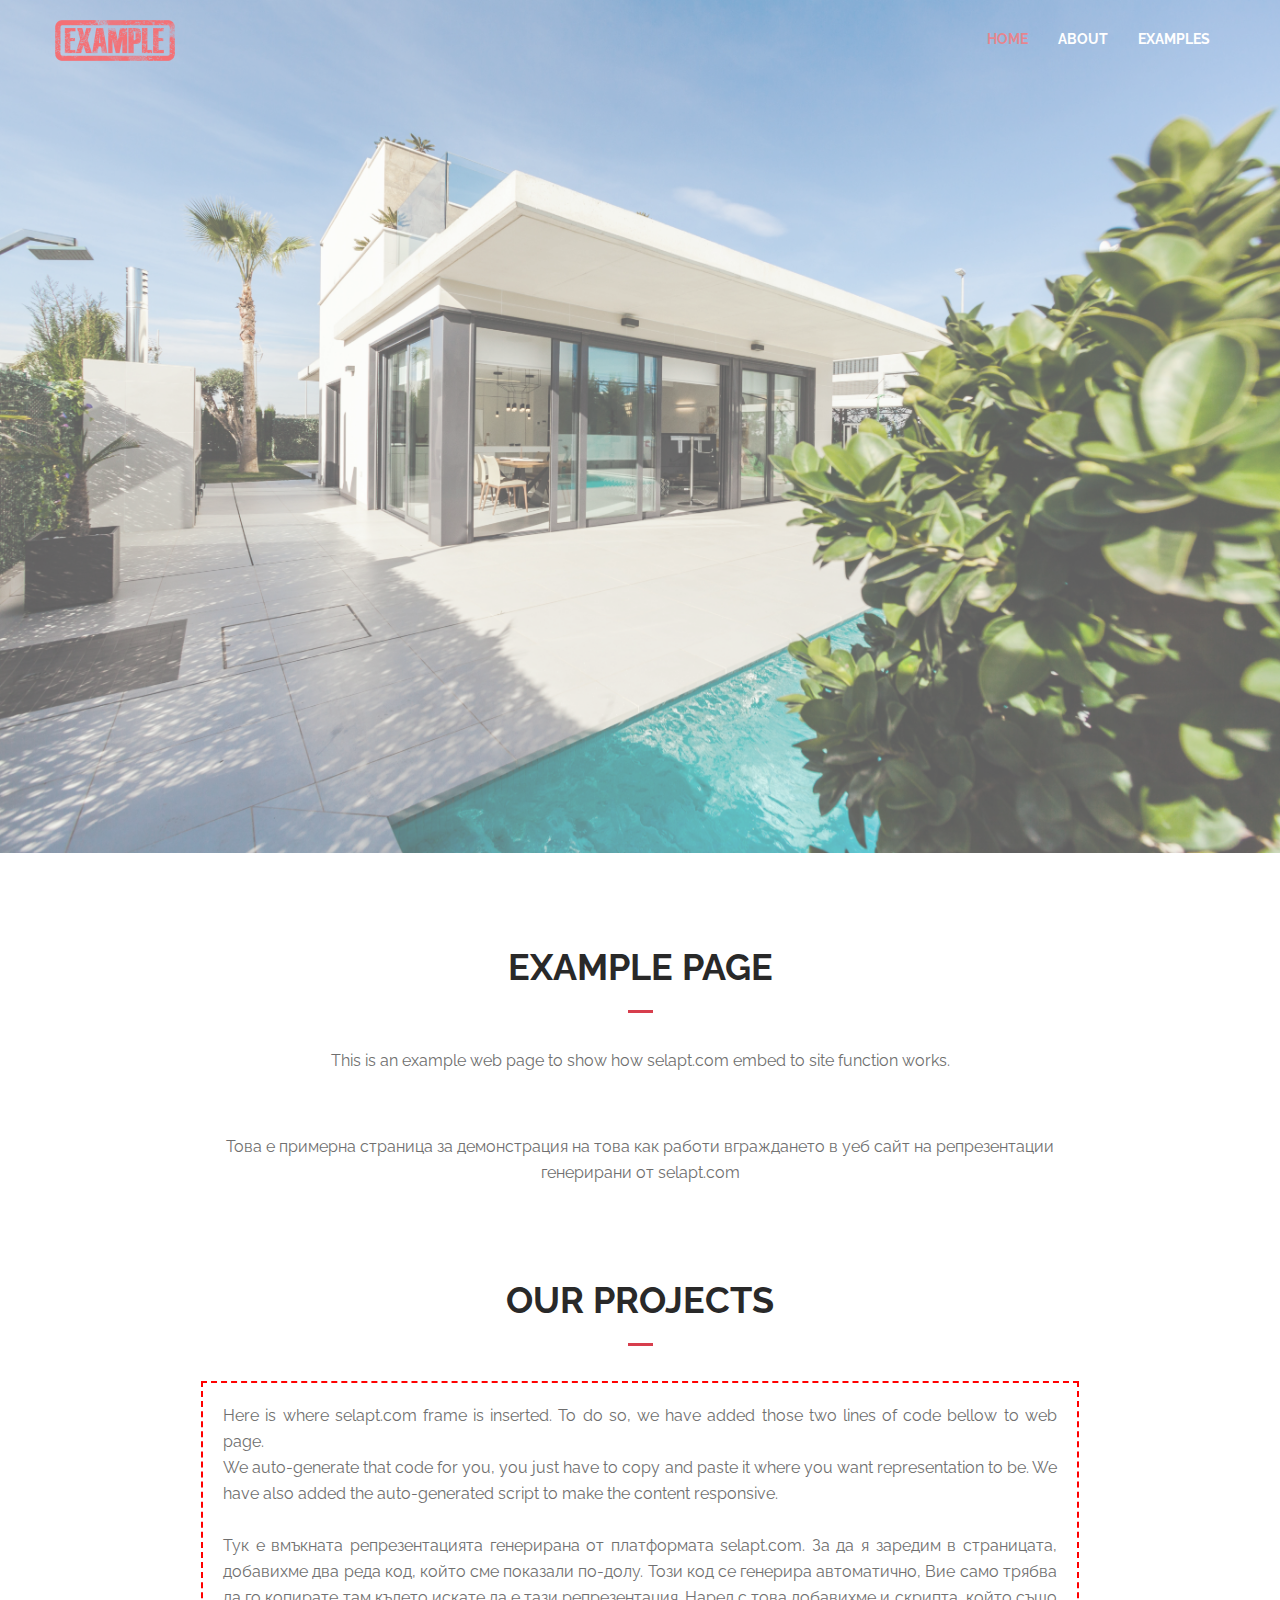
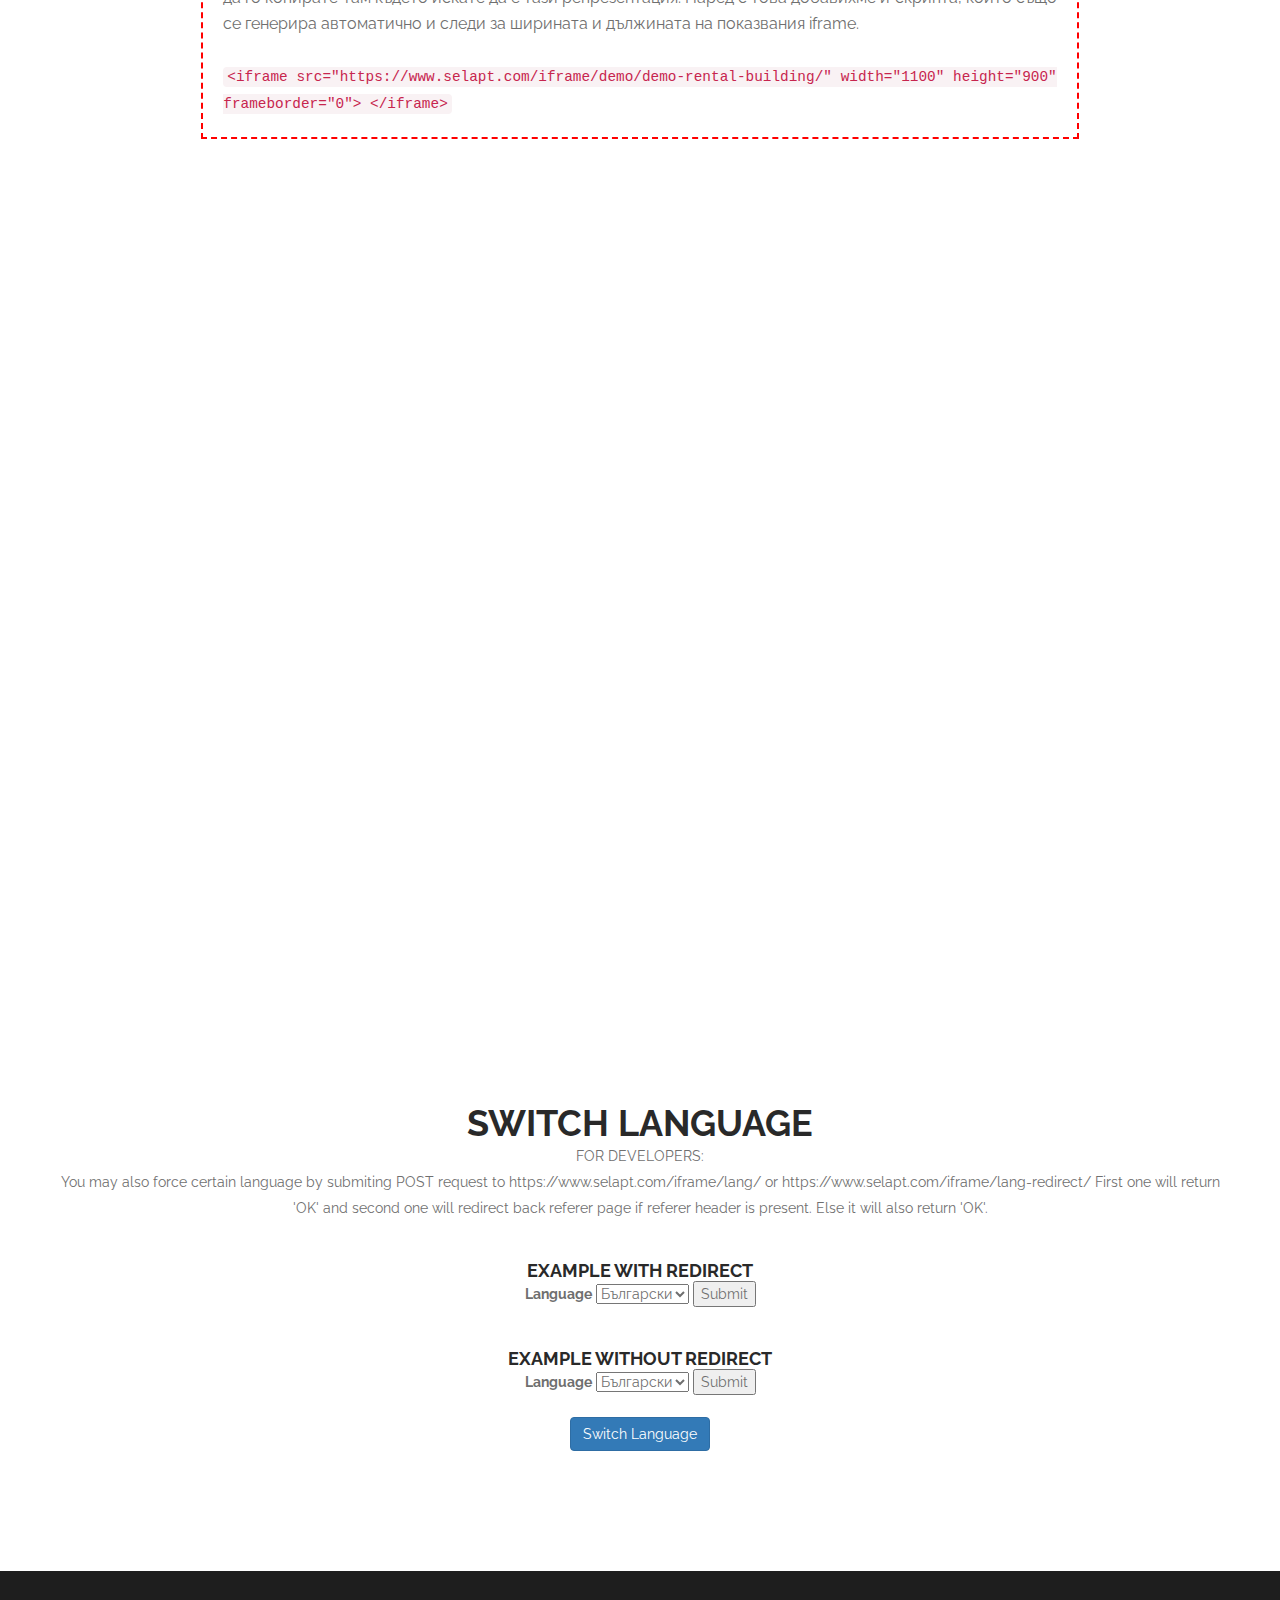
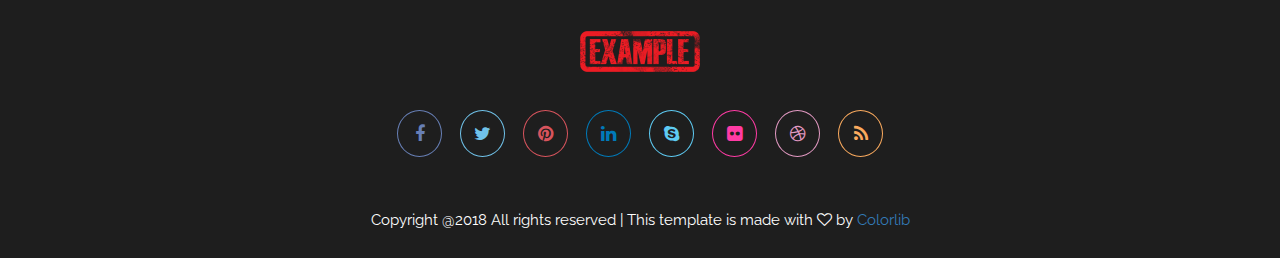
==== index.html @ ff07099f "changed to window width" ====
<!DOCTYPE html>
<html lang="en">

<head>
    <meta charset="UTF-8">
    <!-- For IE -->
    <meta http-equiv="X-UA-Compatible" content="IE=edge">

    <!-- For Resposive Device -->
    <meta name="viewport" content="width=device-width, initial-scale=1.0">
    <title>Web Page Example</title>
    <!-- Favicon -->
    <link rel="icon" type="image/png" sizes="56x56" href="images/fav-icon/icon.png">
    <!-- Main style sheet -->
    <link rel="stylesheet" type="text/css" href="css/style.css">
    <!-- responsive style sheet -->
    <link rel="stylesheet" type="text/css" href="css/responsive.css">
    <script src="https://cdnjs.cloudflare.com/ajax/libs/jquery/3.0.0/jquery.min.js"></script>
    <!-- Fix Internet Explorer ______________________________________-->

    <!--[if lt IE 9]>
    <script src="http://html5shiv.googlecode.com/svn/trunk/html5.js"></script>
    <script src="vendor/html5shiv.js"></script>
    <script src="vendor/respond.js"></script>
    <![endif]-->

</head>

<body>
<div class="main-page-wrapper">


    <!--
        =============================================
            Theme Header
        ==============================================
        -->
    <header class="theme-main-header">
        <div class="container">
            <a href="index.html" class="logo float-left tran4s"><img src="images/logo/logo.png" alt="Logo"></a>

            <!-- ========================= Theme Feature Page Menu ======================= -->
            <nav class="navbar float-right theme-main-menu one-page-menu">
                <!-- Brand and toggle get grouped for better mobile display -->
                <div class="navbar-header">
                    <button type="button" class="navbar-toggle collapsed" data-toggle="collapse"
                            data-target="#navbar-collapse-1" aria-expanded="false">
                        <span class="sr-only">Toggle navigation</span>
                        Menu
                        <i class="fa fa-bars" aria-hidden="true"></i>
                    </button>
                </div>
                <!-- Collect the nav links, forms, and other content for toggling -->
                <div class="collapse navbar-collapse" id="navbar-collapse-1">
                    <ul class="nav navbar-nav">
                        <li class="active"><a href="#home">HOME</a></li>
                        <li><a href="#about-us">ABOUT</a></li>
                        <li><a href="#project-section">EXAMPLES</a></li>
                    </ul>
                </div><!-- /.navbar-collapse -->
            </nav> <!-- /.theme-feature-menu -->
        </div>
    </header> <!-- /.theme-main-header -->


    <!--
        =====================================================
            Theme Main SLider
        =====================================================
        -->
    <div id="home" class="banner">
        <div class="rev_slider_wrapper">
            <!-- START REVOLUTION SLIDER 5.0.7 auto mode -->
            <div>
                <ul>
                    <!-- SLIDE1  -->
                    <li>
                        <!-- MAIN IMAGE -->
                        <img src="images/home/hero_background.jpg">
                        <!-- LAYERS -->
                    </li>
                </ul>
            </div>
        </div><!-- END REVOLUTION SLIDER -->
    </div> <!--  /#banner -->


    <!--
        =====================================================
            About us Section
        =====================================================
        -->
    <section id="about-us">
        <div class="container">
            <div class="theme-title">
                <h2>EXAMPLE PAGE</h2>
                <p>
                    This is an example web page to show how selapt.com embed to site function works.
                </p>
                <p>
                    Това е примерна страница за демонстрация на това как работи вграждането в уеб сайт на
                    репрезентации генерирани от selapt.com
                </p>

            </div> <!-- /.theme-title -->


            <!--
        =====================================================
            Project Section
        =====================================================
        -->
            <div id="project-section">
                <div class="container">
                    <div class="theme-title">
                        <h2>OUR PROJECTS</h2>
                        <p style="text-align: justify; border: 2px dashed red; padding: 20px;">
                            Here is where selapt.com frame is inserted. To do so, we have added those two lines of
                            code
                            bellow to web page.<br>
                            We auto-generate that code for you, you just have to copy and paste it where you want
                            representation to be.
                            We have also added the auto-generated script to make the content responsive.
                            <br>
                            <br>
                            Тук е вмъкната репрезентацията генерирана от платформата selapt.com. За да я заредим в
                            страницата, добавихме два реда код, който сме показали по-долу. Този код се генерира
                            автоматично, Вие само трябва да го копирате там където искате да е тази репрезентация.
                            Наред с това добавихме и скрипта, който също се генерира автоматично и следи за ширината
                            и дължината на показвания iframe.
                            <br>
                            <br>
                            <code>
                                &lt;iframe src="https://www.selapt.com/iframe/demo/demo-rental-building/" width="1100"
                                height="900"
                                frameborder="0"&gt;
                                &lt;/iframe&gt;
                            </code>


                        </p>
                    </div> <!-- /.theme-title -->
                    <br>
                </div>
            </div>

            <div class="text-center">
                <iframe src="https://www.selapt.com/iframe/demo/demo-rental-building/" width="1300" height="900"
                        frameborder="0" id="selapt-iframe-3">
                    <p>Your browser does not support iframes.</p>
                </iframe>
                <script type="text/javascript">
                    let iFrame3 = document.getElementById('selapt-iframe-3');

                    // height control
                    function handleHeight3(event3) {
                        let height3 = parseInt(event3.data);
                        if (isNaN(height3)) {
                            iFrame3.height = 900;
                        } else {
                            iFrame3.height = height3 + 100;
                        }
                    }

                    window.addEventListener('message', handleHeight3, false);
                    // width control
                    let width3 = $(window).width();
                    if (width3 < 1100) {
                        iFrame3.width = width3 - 20;
                    }
                </script>

            </div>


            <div id="project-section">
                <div class="container">
                    <div class="text-center">
                        <br><br>
                        <h2>Switch Language</h2>
                        <p>
                            FOR DEVELOPERS:
                            <br>
                            You may also force certain language by submiting POST request to
                            https://www.selapt.com/iframe/lang/ or https://www.selapt.com/iframe/lang-redirect/
                            First one will return 'OK' and second one will redirect back referer page if referer
                            header is present.
                            Else it will also return 'OK'.

                        </p>
                        <br><br>
                        <h6>Example with redirect</h6>
                        <form action="https://www.selapt.com/iframe/lang-redirect/" method="POST">
                            <label>Language</label>
                            <select name="language">
                                <option value="bg">Български</option>
                                <option value="en">English</option>
                                <option value="de">Deutsch</option>
                            </select>
                            <input type="submit">
                        </form>
                        <br><br>
                        <h6>Example withOUT redirect</h6>
                        <form action="https://www.selapt.com/iframe/lang/" method="POST">
                            <label>Language</label>
                            <select name="language">
                                <option value="bg">Български</option>
                                <option value="en">English</option>
                                <option value="de">Deutsch</option>
                            </select>
                            <input type="submit">
                        </form>
                    </div>
                    <br>
                    <div class="text-center">
                        <a href='./switch_lang.html' class="btn btn-primary text-center" target="_blank">Switch
                            Language</a>
                    </div>

                </div> <!-- /.project-gallery -->
            </div> <!-- /.container -->
        </div> <!-- /#project-section -->
        <br>


        <!--
        =====================================================
            Footer
        =====================================================
        -->
        <footer>
            <div class="container">
                <a href="index.html" class="logo"><img src="images/logo/logo.png" alt="Logo"></a>

                <ul>
                    <li><a href="#" class="tran3s round-border"><i class="fa fa-facebook"
                                                                   aria-hidden="true"></i></a>
                    </li>
                    <li><a href="#" class="tran3s round-border"><i class="fa fa-twitter" aria-hidden="true"></i></a>
                    </li>
                    <li><a href="#" class="tran3s round-border"><i class="fa fa-pinterest"
                                                                   aria-hidden="true"></i></a>
                    </li>
                    <li><a href="#" class="tran3s round-border"><i class="fa fa-linkedin"
                                                                   aria-hidden="true"></i></a>
                    </li>
                    <li><a href="#" class="tran3s round-border"><i class="fa fa-skype" aria-hidden="true"></i></a>
                    </li>
                    <li><a href="#" class="tran3s round-border"><i class="fa fa-flickr" aria-hidden="true"></i></a>
                    </li>
                    <li><a href="#" class="tran3s round-border"><i class="fa fa-dribbble"
                                                                   aria-hidden="true"></i></a>
                    </li>
                    <li><a href="#" class="tran3s round-border"><i class="fa fa-rss" aria-hidden="true"></i></a>
                    </li>
                </ul>
                <p>Copyright @2018 All rights reserved | This template is made with <i class="fa fa-heart-o"
                                                                                       aria-hidden="true"></i> by <a
                        href="https://colorlib.com" target="_blank">Colorlib</a></p>
            </div>
        </footer>


        <!-- =============================================
            Loading Transition
        ============================================== -->
        <div id="loader-wrapper">
            <div id="preloader_1">
                <span></span>
                <span></span>
                <span></span>
                <span></span>
                <span></span>
            </div>
        </div>


        <!-- Scroll Top Button -->
        <button class="scroll-top tran3s p-color-bg">
            <i class="fa fa-long-arrow-up" aria-hidden="true"></i>
        </button>


        <!-- Js File_________________________________ -->


        <!-- Bootstrap JS -->
        <script type="text/javascript" src="vendor/bootstrap/bootstrap.min.js"></script>

        <!-- Vendor js _________ -->

        <!-- revolution -->
        <script src="vendor/revolution/jquery.themepunch.tools.min.js"></script>
        <script src="vendor/revolution/jquery.themepunch.revolution.min.js"></script>
        <script type="text/javascript" src="vendor/revolution/revolution.extension.slideanims.min.js"></script>
        <script type="text/javascript" src="vendor/revolution/revolution.extension.layeranimation.min.js"></script>
        <script type="text/javascript" src="vendor/revolution/revolution.extension.navigation.min.js"></script>
        <script type="text/javascript" src="vendor/revolution/revolution.extension.kenburn.min.js"></script>
        <script type="text/javascript" src="vendor/revolution/revolution.extension.actions.min.js"></script>
        <script type="text/javascript" src="vendor/revolution/revolution.extension.video.min.js"></script>

        <!-- Google map js -->
        <!-- owl.carousel -->
        <script type="text/javascript" src="vendor/owl-carousel/owl.carousel.min.js"></script>
        <!-- mixitUp -->
        <script type="text/javascript" src="vendor/jquery.mixitup.min.js"></script>
        <!-- Progress Bar js -->
        <script type="text/javascript" src="vendor/skills-master/jquery.skills.js"></script>
        <!-- Validation -->
        <script type="text/javascript" src="vendor/contact-form/validate.js"></script>
        <script type="text/javascript" src="vendor/contact-form/jquery.form.js"></script>


        <!-- Theme js -->
        <script type="text/javascript" src="js/theme.js"></script>
        <script type="text/javascript" src="js/map-script.js"></script>

</div> <!-- /.main-page-wrapper -->
</body>

</html>
---- css/style.css ----
/* CSS Document */

/* 
    Created on : 1/15/2017. 
    Theme Name : BizPro.
    Description: BizPro- Responsive html5 template.
    Version    : 1.1.
    Author     : @SRThemes.
   
*/

/* ------------------------------------------ */
/*             TABLE OF CONTENTS
/* ------------------------------------------ */
/*   01 - Loading Transition  */
/*   02 - Click To Top  */
/*   03 - Global Settings */
/*   04 - Theme Header */
/*   05 - Theme Main Banner */
/*   06 - About section */
/*   07 - Service section  */
/*   08 - Project section  */
/*   09 - Page Middle Banner  */
/*   10 - Team Section  */
/*   11 - Skill Section  */
/*   12 - Our Client  */
/*   13 - Pricing Section  */
/*   14 - Blog Section  */
/*   15 - Partner Section  */
/*   16 - Contact Section  */
/*   17 - Footer */
/*   18 - Inner Page Banner  */
/*   19 - Blog Aside bar */
/*   20 - Blog Details Post */



/**
* Importing necessary  Styles.
**/

@import url('https://fonts.googleapis.com/css?family=Raleway:400,500,700');
/*----bootstrap css ----- */
@import url('../vendor/bootstrap/bootstrap.css');
/*----font awesome -------*/
@import url('../fonts/font-awesome/css/font-awesome.min.css');
/*----revolution-slider---*/
@import url('../vendor/revolution/settings.css');
@import url('../vendor/revolution/layers.css');
@import url('../vendor/revolution/navigation.css');
/*----owl-carousel css----*/
@import url('../vendor/owl-carousel/owl.carousel.css');
@import url('../vendor/owl-carousel/owl.theme.css');
/*-------- animated css ------*/
@import url('../vendor/WOW-master/css/libs/animate.css');
/*---- Progress bar css----*/
@import url('../vendor/skills-master/source/habilidades.css');
/*-------- hover css ------*/
@import url('../vendor/hover.css');
/*----calendar css--------*/
@import url('../vendor/monthly-master/css/monthly.css');


/*** 

====================================================================
  Loading Transition
====================================================================

 ***/
#loader-wrapper {
  position: fixed;
  top: 0;
  left: 0;
  width: 100%;
  height: 100%;
  z-index: 99999;
  background: #fff;
  overflow: hidden;
}
#preloader_1{
  position: absolute;
  left: 50%;
  margin-left: -25px;
  top: 50%;
  transform: translateY(-50%);
}
#preloader_1 span{
  display:block;
  bottom:0px;
  width: 6px;
  height: 5px;
  background:#e04f5d; 
  position:absolute;
  animation: preloader_1 1.5s  infinite ease-in-out;
}
 
#preloader_1 span:nth-child(2){
left:11px;
animation-delay: .2s;
 
}
#preloader_1 span:nth-child(3){
left:22px;
animation-delay: .4s;
}
#preloader_1 span:nth-child(4){
left:33px;
animation-delay: .6s;
}
#preloader_1 span:nth-child(5){
left:44px;
animation-delay: .8s;
}
@keyframes preloader_1 {
    0% {height:5px;transform:translateY(0px);background:#e62d3f;}
    25% {height:30px;transform:translateY(15px);background:#e62d3f;}
    50% {height:5px;transform:translateY(0px);background:#ee2438;}
    100% {height:5px;transform:translateY(0px);background:#ee2438;}
}


/*** 

====================================================================
  Click To Top
====================================================================

 ***/
.scroll-top {
  width:45px;
  height:45px;
  position: fixed;
  bottom: 52px;
  right: 80px;
  z-index: 9999;
  text-align: center;
  color:#fff;
  font-size: 20px;
  display: none;
}
.scroll-top:after {
  position: absolute;
  z-index: -1;
  content: '';
  top: 100%;
  left: 5%;
  height: 10px;
  width: 90%;
  opacity: 1;
  background: -webkit-radial-gradient(center, ellipse, rgba(0, 0, 0, 0.25) 0%, rgba(0, 0, 0, 0) 80%);
  background: radial-gradient(ellipse at center, rgba(0, 0, 0, 0.25) 0%, rgba(0, 0, 0, 0) 80%);
}
/*** 

====================================================================
  Global Settings
====================================================================

 ***/

 @font-face {
  font-family: 'font-awesome';
  src: url('../fonts/font-awesome/fonts/fontawesome-webfont.ttf');
  src: url('../fonts/font-awesome/fonts/fontawesome-webfont.eot'), /* IE9 Compat Modes */
       url('../fonts/font-awesome/fonts/fontawesome-webfont.woff2') format('woff2'), /* Super Modern Browsers */
       url('../fonts/font-awesome/fonts/fontawesome-webfont.woff') format('woff'), /* Pretty Modern Browsers */
       url('../fonts/font-awesome/fonts/fontawesome-webfont.svg') format('svg'); /* Legacy iOS */
 }
 body {
  font-family: 'Raleway', sans-serif;
  font-weight: normal;
  color:#6f6f6f;
  font-size: 14px;
  position: relative;
 }
.main-page-wrapper {
  overflow-x:hidden;
}
 h1,h2,h3,h4,h5,h6,p,ul { margin:0;padding: 0;}
 h1,h2,h3,h4,h5,h6 {color:#292929; text-transform: uppercase;font-weight: 700;}
 h1 {font-size: 48px;}
 h2 {font-size: 36px;}
 h3 {font-size: 28px;}
 h4 {font-size: 24px;}
 h5 {font-size: 22px;}
 h6 {font-size: 18px;}
 p {line-height: 26px;}
 ul {list-style-type: none;}
 a {text-decoration: none; display: inline-block;}
 a:hover,a:focus,a:visited {text-decoration: none; outline: none;}
 img {max-width: 100%; display: block;}

 button {border:none;outline: none;box-shadow: none;display: block; padding: 0;}
 input,textarea {outline: none; box-shadow: none;-webkit-transition: all 0.3s ease-in-out;-o-transition: all 0.3s ease-in-out;transition: all 0.3s ease-in-out;}


.clear-fix { clear:both;}
.clear-fix:after {
  display: table;
  content: '';
  clear: both;
 }
.tran3s,.theme-main-menu .navbar-nav>li a,#project-section .project-gallery .single-img .opacity,
#team-section .team-member-wrapper .single-team-member .member-name h6,
#team-section .team-member-wrapper .single-team-member .member-name p,
#team-section .team-member-wrapper .single-team-member .member-name ul,
#our-client .owl-theme .owl-dots .owl-dot span {
  -webkit-transition: all .3s ease-in-out;
     -moz-transition: all .3s ease-in-out;
      -ms-transition: all .3s ease-in-out;
       -o-transition: all .3s ease-in-out;
          transition: all .3s ease-in-out;
 }
.tran4s,#service-section .single-service-content p,#project-section .project-gallery .single-img .opacity ul,
#project-section .project-gallery .single-img .opacity h6 a {
  -webkit-transition: all .4s ease-in-out;
     -moz-transition: all .4s ease-in-out;
      -ms-transition: all .4s ease-in-out;
       -o-transition: all .4s ease-in-out;
          transition: all .4s ease-in-out;
 }
.float-left {float:left;}
.float-right {float:right;}
.round-border {
  border-radius: 50%;
  -moz-border-radius: 50%;
  -webkit-border-radius: 50%;
  -o-border-radius: 50%;
  -ms-border-radius: 50%;
}
.theme-title {
  text-align: center;
  margin: 95px 0 0 0;
}
.theme-title h2 {
  position: relative;
}
.theme-title h2:before {
  content: '';
  width: 25px;
  height: 3px;
  position: absolute;
  bottom: -25px;
  left: 50%;
  margin-left: -12px;
}
.theme-title p {
  font-size: 16px;
  width: 75%;
  margin: 60px auto 0 auto;
}
.p-color,.theme-main-menu .navbar-nav>li.active>a,
.theme-main-menu .navbar-nav>li>a:hover,#about-us .single-about-content:hover h5 a,
#service-section .single-service-content:hover .icon-heading .icon,
#service-section .single-service-content:hover .icon-heading h6 a,
#pricing-section .single-price-table a:hover,#blog-section .single-news-item .img a,
#blog-section .single-news-item:hover .post p a,#blog-section .single-news-item .post h6:hover a,
#contact-section .contact-address-content .left-side ul li:hover .icon,
#contact-section .send-message form button:hover,.inner-page-banner .opacity ul li:last-child,
.blog-details-page aside .sidebar-news-list ul li a i,.monthly-header-title,
.blog-details-page aside .sidebar-news-list ul li a:hover,.blog-details-page aside .sidebar-archives ul li a i,
.blog-details-page aside .sidebar-archives ul li a:hover,.blog-details-page aside .sidebar-archives ul li a.active,
.blog-details-page aside .sidebar-news-list ul li a.active,.recent-single-post .post a:hover,
.sidebar-tags ul li a:hover,.blog-details-post-wrapper .list-img-wrapper ul li a i,
.blog-details-post-wrapper .list-img-wrapper ul li a:hover,.blog-details-post-wrapper .post-comment form button:hover,
.blog-details-post-wrapper .post-share-area .share li a:hover,.theme-main-menu.navbar .nav>li ul li a:hover,
.blog-details-post-wrapper .post-share-area .share li a.active {
  color:#d73e4d;
}
.p-color-bg,.theme-title h2:before,#about-us .single-about-content:hover .icon,
#skill-section .codeconSkillbar .skillBar,#our-client .owl-theme .owl-dots .owl-dot.active span,
#our-client .owl-theme .owl-dots .owl-dot:hover span,
.blog-details-post-wrapper .comment-area .single-comment .comment button:hover {
  background: #d73e4d;
}
.banner .project-button,#about-us .icon,#about-us .single-about-content a.more,
#service-section .single-service-content:hover,#project-section .project-menu ul li.active,
#project-section .project-menu ul li:hover,.page-middle-banner .opacity a,
#team-section .team-member-wrapper .single-team-member .img .opacity h4,#pricing-section .single-price-table a,
#our-client .owl-theme .owl-dots .owl-dot.active span, #our-client .owl-theme .owl-dots .owl-dot:hover span,
#contact-section .contact-address-content .left-side ul li .icon,#contact-section .send-message form button,
.sidebar-tags ul li a:hover,.blog-details-post-wrapper .post-comment form button,
.blog-details-post-wrapper .post-comment textarea:focus,.blog-details-post-wrapper .post-comment input:focus {
  border-color:#d73e4d;
  border-style: solid;
}
/*** 

====================================================================
  Theme Header
====================================================================

 ***/
.theme-main-header {
  position: absolute;
  top:0;
  left:0;
  right: 0;
  z-index: 999;
  padding-top: 20px;
}
.theme-main-menu .navbar-nav>li>a {
  text-transform: uppercase;
  color:#fff;
  font-weight: 700;
  background: transparent;
  padding: 9px 15px;
} 
.theme-main-menu .navbar-nav>li:last-child>a {
  padding-right: 0;
}
.theme-main-menu.navbar {
  border:none;
  margin: 0;
}

.theme-main-menu.navbar .nav>li ul.sub-menu {
  position: absolute;
  background: #1e1e1e;
  width:150px;
  top:120%;
  top:calc(100% + 60px);
  left:0;
  opacity: 0;
  visibility: hidden;
  text-align: left;
  -webkit-transition: all .5s ease-in-out;
     -moz-transition: all .5s ease-in-out;
      -ms-transition: all .5s ease-in-out;
       -o-transition: all .5s ease-in-out;
          transition: all .5s ease-in-out;
  -webkit-box-shadow: 0px 13px 25px -12px rgba(0,0,0,0.15);
  -moz-box-shadow: 0px 13px 25px -12px rgba(0,0,0,0.15);
  box-shadow: 0px 13px 25px -12px rgba(0,0,0,0.15);
}
.theme-main-menu.navbar .nav>li ul li a {
  line-height: 40px;
  color:#fff;
  font-weight: 700;
  padding: 0 0 0 15px;
  display: block;
}
.theme-main-menu.navbar .nav>li ul li:last-child a {
  border:none;
}
.theme-main-menu.navbar .nav>li:hover ul.sub-menu {
  top:100%;
  opacity: 1;
  visibility: visible;
}
.theme-main-menu .navbar-toggle {
  margin: 0;
  border-radius: 0;
  color:#fff;
  padding-right: 15px;
}
.theme-main-menu .navbar-toggle .fa {
  font-size: 18px;
  vertical-align: middle;
  margin-left: 5px;
}
.theme-main-menu .navbar-nav {
  margin: 0;
}
.theme-main-header li.dropdown-holder .fa {
  position: absolute;
  top:0;
  right: 0;
  text-align: center;
  width: 45px;
  color:#fff;
  font-size: 18px;
  display: none;
  cursor: pointer;
  line-height: 44px;
}
/*** 

====================================================================
  Sticky Menu
====================================================================

 ***/
@keyframes menu_sticky {
  0%   {margin-top:-120px;opacity: 0;}
  50%  {margin-top: -64px;opacity: 0;}
  100% {margin-top: 0;opacity: 1;}
}
.theme-main-header.fixed {
  position: fixed;
  width:100%;
  top:0;
  left:0;
  z-index: 9999;
  background: rgba(0,0,0,0.5);
  margin:0;
  animation-name: menu_sticky;
  animation-duration: 0.70s;
  animation-timing-function: ease-in-out;
}
.theme-main-header.fixed .logo {
  margin-top: -8px;
}
/*** 

====================================================================
  Theme Main Banner
====================================================================

 ***/
.rev_slider_wrapper {
  background: #000;
}
.banner h1,.banner h6,.banner .project-button {
  color:#fff;
}
.banner h6 {
  font-weight: 500;
}
.banner .project-button {
  width: 170px;
  line-height: 50px;
  text-align: center;
  border-width: 1px;
  text-transform: uppercase;
}
/*** 

====================================================================
  About section
====================================================================

 ***/
#about-us .single-about-content {
  text-align: center;
  margin-top: 55px;
  margin-bottom: 100px;
}
#about-us .icon {
  width: 130px;
  height: 130px;
  margin: 0 auto;
  line-height: 130px;
  border-width: 2px;
  font-size: 36px;
  color:#292929;
}
#about-us h5 a {
  color:#292929;
  margin: 35px 0 20px 0;
}
#about-us .single-about-content a.more {
  width: 130px;
  line-height: 45px;
  color:#292929;
  border-width: 1px;
  margin-top:22px;
}
#about-us .single-about-content a.more:hover,
#about-us .single-about-content:hover .icon {
  color:#fff;
}
/*** 

====================================================================
  Service section
====================================================================

 ***/
#service-section {
  background: #232a34;
  padding-bottom: 80px;
}
#service-section .theme-title h2,
#service-section .theme-title p {
  color:#fff;
}
#service-section .row {
  margin: 50px 0 0 0;
}
#service-section .row [class*="col-"] {
  padding-top: 25px;
}
#service-section .single-service-content {
  border:1px solid #808489;
  text-align: center;
  margin-bottom: 20px;
  padding: 118px 23px 65px 23px;
  overflow: hidden;
}
#service-section .single-service-content p {
  -webkit-transition-delay: 0.3s; /* Safari */
  transition-delay: 0.3s;
  opacity: 0;
  -webkit-transform: translate3D(0,200px,0);
     -moz-transform: translate3D(0,200px,0);
      -ms-transform: translate3D(0,200px,0);
       -o-transform: translate3D(0,200px,0);
          transform: translate3D(0,200px,0);
}
#service-section .single-service-content .icon-heading {
  position: absolute;
  width: 100%;
  left:0;
  right: 0;
  top:120px;
}
#service-section .single-service-content .icon-heading .icon {
  font-size: 48px;
  color:#808489;
  width: 80px;
  margin: 0 auto;
  background: #232a34;
}
#service-section .single-service-content .icon-heading a {
  color:#808489;
  text-transform: capitalize;
  margin-top: 33px;
}
#service-section .single-service-content:hover .icon-heading {
  top:-10px;
}
#service-section .single-service-content:hover p {
  opacity: 1;
  color: #fff;
  -webkit-transform: translate3D(0,0,0);
     -moz-transform: translate3D(0,0,0);
      -ms-transform: translate3D(0,0,0);
       -o-transform: translate3D(0,0,0);
          transform: translate3D(0,0,0);
}
/*** 

====================================================================
  Project section
====================================================================

 ***/
#project-section .project-menu ul {
  text-align: center;
  margin-top: 34px;
  margin-bottom: 60px;
}
#project-section .project-menu ul li {
  display: inline-block;
  cursor: pointer;
  font-size: 16px;
  font-weight: 700;
  color:#292929;
  padding: 0 8px;
  border-width: 0;
  border-bottom-width:1px;
  border-color: transparent;
  margin: 15px 10px 0 10px;
  padding-bottom: 10px;
} 
#project-section .project-gallery .grid-item {
  width: 33.33333333333%;
  padding: 0 15px;
  margin-bottom: 32px;
  float:left;
  display: none;
}
#project-section .project-gallery .single-img {
  position: relative;
  overflow: hidden;
}
#project-section .project-gallery .single-img .opacity {
  position: absolute;
  top:0;
  left:0;
  right: 0;
  bottom: 0;
  background: rgba(215,67,77,0.9);
  opacity: 0;
  -webkit-transform: scale(0.2);
     -moz-transform: scale(0.2);
      -ms-transform: scale(0.2);
       -o-transform: scale(0.2);
          transform: scale(0.2);
}
#project-section .project-gallery .single-img .opacity .border-shape {
  position: absolute;
  top:20px;
  left:20px;
  right: 20px;
  bottom: 20px;
  border: 1px solid #fff;
  text-align: center;
}
#project-section .project-gallery .single-img .opacity h6 a {
  color:#fff;
}
#project-section .project-gallery .single-img .opacity ul li {
  display: inline-block;
  color: #fff;
  margin-top: 8px;
}
#project-section .project-gallery .single-img .opacity .border-shape>div {
  display: table;
  width: 100%;
  height: 100%;
}
#project-section .project-gallery .single-img .opacity .border-shape>div>div {
  display: table-cell;
  vertical-align: middle;
}
#project-section .project-gallery .single-img .opacity h6 a {
  -webkit-transform: translate3D(0,-100px,0);
     -moz-transform: translate3D(0,-100px,0);
      -ms-transform: translate3D(0,-100px,0);
       -o-transform: translate3D(0,-100px,0);
          transform: translate3D(0,-100px,0);
}
#project-section .project-gallery .single-img .opacity ul {
  -webkit-transform: translate3D(0,100px,0);
     -moz-transform: translate3D(0,100px,0);
      -ms-transform: translate3D(0,100px,0);
       -o-transform: translate3D(0,100px,0);
          transform: translate3D(0,100px,0);
}
#project-section .project-gallery .single-img .opacity ul,
#project-section .project-gallery .single-img .opacity h6 a {
  opacity: 0;
  -webkit-transition-delay: 0.3s; /* Safari */
  transition-delay: 0.3s;
}
#project-section .project-gallery .single-img:hover .opacity {
  opacity: 1;
  -webkit-transform: scale(1);
     -moz-transform: scale(1);
      -ms-transform: scale(1);
       -o-transform: scale(1);
          transform: scale(1);
}
#project-section .project-gallery .single-img img,
#team-section .team-member-wrapper .single-team-member .img img,
#skill-section .img img,#blog-section .single-news-item .img img {
  -webkit-transition: all .6s ease-in-out;
     -moz-transition: all .6s ease-in-out;
      -ms-transition: all .6s ease-in-out;
       -o-transition: all .6s ease-in-out;
          transition: all .6s ease-in-out;
}
#project-section .project-gallery .single-img:hover img,
#team-section .team-member-wrapper .single-team-member:hover .img img,
#skill-section:hover .img img,#blog-section .single-news-item:hover .img img {
  -webkit-transform: scale3d(1.15,1.15,1);
     -moz-transform: scale3d(1.15,1.15,1);
      -ms-transform: scale3d(1.15,1.15,1);
       -o-transform: scale3d(1.15,1.15,1);
          transform: scale3d(1.15,1.15,1);
}
#project-section .project-gallery .single-img:hover .opacity ul,
#project-section .project-gallery .single-img:hover .opacity h6 a {
  opacity: 1;
  -webkit-transform: translate3D(0,0,0);
     -moz-transform: translate3D(0,0,0);
      -ms-transform: translate3D(0,0,0);
       -o-transform: translate3D(0,0,0);
          transform: translate3D(0,0,0);
}

/*** 

====================================================================
  Page Middle Banner
====================================================================

 ***/
.page-middle-banner {
  background: url(../images/home/1.jpg) no-repeat center;
  background-size: cover;
  background-attachment: fixed;
  margin-top: 70px;
}
.page-middle-banner .opacity {
  background: rgba(0,0,0,0.8);
  text-align: center;
  padding: 134px 0 137px 0;
}
.page-middle-banner .opacity h3 {
  color: #fff;
  margin-bottom: 25px;
}
.page-middle-banner .opacity a {
  width: 200px;
  line-height: 45px;
  color:#fff;
  text-transform: uppercase;
  font-weight: 700;
  border-width:1px;
}
/*** 

====================================================================
  Team Section
====================================================================

 ***/
#team-section .team-member-wrapper {
  margin: 60px 0 0 0;
}
#team-section .team-member-wrapper .float-left {
  width: 33.333333333%;
  padding: 0 15px;
  overflow: hidden;
  margin-bottom: 30px;
}
#team-section .team-member-wrapper .single-team-member,
#team-section .team-member-wrapper .single-team-member .img {
  overflow: hidden;
  position: relative;
  text-align: center;
}
#team-section .team-member-wrapper .single-team-member .img .opacity {
  position: absolute;
  top:0;
  left:0;
  right: 0;
  bottom: 0;
  background: rgba(230,230,230,0.9);
  padding: 55px 0 20px 0;
  opacity: 0;
  -webkit-transform: scale(1,0);
     -moz-transform: scale(1,0);
      -ms-transform: scale(1,0);
       -o-transform: scale(1,0);
          transform: scale(1,0);
  -ms-transform-origin: 0% 0%; /* IE 9 */
  -webkit-transform-origin: 0% 0%; /* Chrome, Safari, Opera */
  transform-origin: 0% 0%;
}
#team-section .team-member-wrapper .single-team-member .img .opacity h4,
#team-section .team-member-wrapper .single-team-member .img .opacity span {
  color:#696f78;
  text-transform: capitalize;
}
#team-section .team-member-wrapper .single-team-member .img .opacity h4 {
  line-height: 40px;
  padding: 0 18px;
  border-width: 1px;
  display: inline-block;
}
#team-section .team-member-wrapper .single-team-member .img .opacity span {
  font-weight: 700;
  font-size: 18px;
  display: block;
  margin: 22px 0 15px 0;
}
#team-section .team-member-wrapper .single-team-member .img .opacity p {
  color: #373a3f;
  padding: 0 40px;
}
#team-section .team-member-wrapper .single-team-member .img .opacity h4,
#team-section .team-member-wrapper .single-team-member .img .opacity span,
#team-section .team-member-wrapper .single-team-member .img .opacity p {
  opacity: 0;
  -webkit-transition-delay: 0.2s; /* Safari */
  transition-delay: 0.2s;
}
#team-section .team-member-wrapper .single-team-member:hover .img .opacity {
  opacity: 1;
  -webkit-transform: scale(1);
     -moz-transform: scale(1);
      -ms-transform: scale(1);
       -o-transform: scale(1);
          transform: scale(1);
}
#team-section .team-member-wrapper .single-team-member:hover .img .opacity h4,
#team-section .team-member-wrapper .single-team-member:hover .img .opacity span,
#team-section .team-member-wrapper .single-team-member:hover .img .opacity p {
  opacity: 1;
}
#team-section .team-member-wrapper .single-team-member .member-name {
  background: #e6e6e6;
  overflow: hidden;
  position: relative;
  min-height: 70px;
}
#team-section .team-member-wrapper .single-team-member .member-name h6 {
  text-transform: capitalize;
  color:#696f78;
  margin-top: 12px;
}
#team-section .team-member-wrapper .single-team-member .member-name p {
  color:#373a3f;
  margin: 5px 0 8px 0;
}
#team-section .team-member-wrapper .single-team-member:hover .member-name h6,
#team-section .team-member-wrapper .single-team-member:hover .member-name p {
  visibility: hidden;
  -webkit-transform: translate3D(0,-100px,0);
     -moz-transform: translate3D(0,-100px,0);
      -ms-transform: translate3D(0,-100px,0);
       -o-transform: translate3D(0,-100px,0);
          transform: translate3D(0,-100px,0);
}
#team-section .team-member-wrapper .single-team-member .member-name ul li {
  display: inline-block;
  margin-top: 13px;
}
#team-section .team-member-wrapper .single-team-member .member-name ul li a {
  width: 47px;
  line-height: 45px;
  font-size: 18px;
  margin: 0 7px;
  border:1px solid transparent;
}
#team-section .team-member-wrapper .single-team-member .member-name ul li:nth-child(1) a,
.blog-details-post-wrapper .post-share-area .share-icon li:nth-child(2) a {
  color: #677fb5;
  border-color:#677fb5;
}
#team-section .team-member-wrapper .single-team-member .member-name ul li:nth-child(2) a,
.blog-details-post-wrapper .post-share-area .share-icon li:nth-child(3) a {
  color: #70c2e9;
  border-color:#70c2e9;
}
#team-section .team-member-wrapper .single-team-member .member-name ul li:nth-child(3) a,
.blog-details-post-wrapper .post-share-area .share-icon li:nth-child(4) a {
  color: #d8545d;
  border-color:#d8545d;
}
#team-section .team-member-wrapper .single-team-member .member-name ul li:nth-child(4) a,
.blog-details-post-wrapper .post-share-area .share-icon li:nth-child(5) a {
  color: #007ab9;
  border-color:#007ab9;
}
#team-section .team-member-wrapper .single-team-member .member-name ul li:nth-child(1) a:hover,
.blog-details-post-wrapper .post-share-area .share-icon li:nth-child(2) a:hover {
  background: #677fb5;
}
#team-section .team-member-wrapper .single-team-member .member-name ul li:nth-child(2) a:hover,
.blog-details-post-wrapper .post-share-area .share-icon li:nth-child(3) a:hover {
  background: #70c2e9;
}
#team-section .team-member-wrapper .single-team-member .member-name ul li:nth-child(3) a:hover,
.blog-details-post-wrapper .post-share-area .share-icon li:nth-child(4) a:hover {
  background: #d8545d;
}
#team-section .team-member-wrapper .single-team-member .member-name ul li:nth-child(4) a:hover,
.blog-details-post-wrapper .post-share-area .share-icon li:nth-child(5) a:hover {
  background: #007ab9;
}
#team-section .team-member-wrapper .single-team-member .member-name ul li a:hover {
  color:#fff !important;
}
#team-section .team-member-wrapper .single-team-member .member-name ul {
  position: absolute;
  width: 100%;
  top:0;
  left: 0;
  -webkit-transform: translate3D(0,100px,0);
     -moz-transform: translate3D(0,100px,0);
      -ms-transform: translate3D(0,100px,0);
       -o-transform: translate3D(0,100px,0);
          transform: translate3D(0,100px,0);
}
#team-section .team-member-wrapper .single-team-member:hover .member-name ul {
  -webkit-transform: translate3D(0,0,0);
     -moz-transform: translate3D(0,0,0);
      -ms-transform: translate3D(0,0,0);
       -o-transform: translate3D(0,0,0);
          transform: translate3D(0,0,0);
}

/*** 

====================================================================
  Skill Section
====================================================================

 ***/
#skill-section {
  background: #232a34;
  margin-top: 70px;
}
#skill-section .img {
  overflow: hidden;
}
#skill-section:hover .img img {
  opacity: 0.6;
}
.habilidades_contenedor {
  width:100%;
  margin: 125px 0 0 0;
}
#skill-section .codeconSkillbar .codeconSkillArea {
  font-weight: 700;
  font-size: 15px;
  color:#fff;
  margin-bottom: 15px;
  float: none;
  margin: 0;
}
#skill-section .codeconSkillbar {
  box-shadow: none;
  height:30px;
  width:100%;
  background: #fff;
  border-radius: 0;
  overflow: visible;
  position: relative;
  margin: 0 0 38px 0;
}
#skill-section .codeconSkillbar .skill-text {
  position: absolute;
  top:-29px;
  left:0;
}
#skill-section .codeconSkillbar .skillBar {
  box-shadow: none;
  height: 100%;
}
#skill-section .codeconSkillbar .PercentText {
  font-size: 14px;
  font-weight: 700;
  color: #fff;
  position: absolute;
  top:-39px;
  left:98%;
  padding: 0;
  float:none;
}
/*** 

====================================================================
  Our Client
====================================================================

 ***/
#our-client .client-slider {
  text-align: center;
  margin:58px 0 50px 0;
}
#our-client .client-slider img {
  margin: 0 auto;
}
#our-client .client-slider p {
  font-size: 18px;
  line-height: 28px;
  color:#343434;
  width: 80%;
  margin: 33px auto 24px auto;
}
#our-client .client-slider h6 {
  text-transform: capitalize;
  margin-bottom: 45px;
}
#our-client .owl-theme .owl-dots .owl-dot span {
  width: 13px;
  height: 13px;
  background: #fff;
  border: 1px solid#9d9f9f;
  margin: 0 5px;
}
/*** 

====================================================================
  Pricing Section
====================================================================

 ***/
#pricing-section {
  padding: 100px 0 100px 0;
  background: #f3f3f3;
  margin-top: 45px;
}
#pricing-section .single-price-table {
  display: block;
  background: #fff;
  border:1px solid #dfdfdf;
  text-align: center;
  padding: 28px 0 22px 0;
}
#pricing-section .single-price-table p {
  margin: 4px 0 20px 0;
}
#pricing-section .single-price-table strong {
  font-weight: 700;
  font-size: 24px;
  color:#fff;
  display: block;
  padding: 23px 0;
  margin-bottom: 30px;
}
#pricing-section .single-price-table strong span {
  font-size: 14px;
  vertical-align: middle;
}
#pricing-section .single-price-table strong.color1 {
  background: #d6973d;
}
#pricing-section .single-price-table strong.color2 {
  background: #375099;
}
#pricing-section .single-price-table strong.color3 {
  background: #179680;
}
#pricing-section .single-price-table ul li {
  line-height: 45px;
}
#pricing-section .single-price-table ul li:nth-child(odd) {
  background: #f7f8f4;
}
#pricing-section .single-price-table a {
  width: 150px;
  line-height: 48px;
  color:#fff;
  text-transform: uppercase;
  font-weight: 700;
  border-width: 1px;
  margin-top: 22px;
}
#pricing-section .single-price-table a:hover {
  background: #fff;
}
/*** 

====================================================================
  Blog Section
====================================================================

 ***/
#blog-section .single-news-item .img {
  overflow: hidden;
  position: relative;
}
#blog-section .single-news-item {
  margin-top: 55px;
}
#blog-section .single-news-item .img a {
  position: absolute;
  top:0;
  left:0;
  right: 0;
  bottom: 0;
  background: rgba(0,0,0,0.5);
  text-align: center;
  font-size: 28px;
  opacity: 0;
  visibility: hidden;
  border-radius: 50%;
  -webkit-transform: scale(0.2);
     -moz-transform: scale(0.2);
      -ms-transform: scale(0.2);
       -o-transform: scale(0.2);
          transform: scale(0.2);
}
#blog-section .single-news-item .img a i {
  position: relative;
  top:50%;
  display: block;
  margin-top: -14px;
}
#blog-section .single-news-item:hover .img a {
  opacity: 1;
  visibility: visible;
  border-radius: 0;
  -webkit-transform: scale(1);
     -moz-transform: scale(1);
      -ms-transform: scale(1);
       -o-transform: scale(1);
          transform: scale(1);
}
#blog-section .single-news-item .post h6 a {
  display: block;
  line-height: 26px;
  text-transform: none;
  color:#292929;
  margin: 40px 0 15px 0;
}
#blog-section .single-news-item .post>a {
  color: #292929;
  font-size: 15px;
  margin-bottom: 18px;
}
#blog-section .single-news-item .post p a {
  color: #292929;
}
/*** 

====================================================================
  Partner Section
====================================================================

 ***/
#partner-section {
  margin: 100px 0 0 0;
  background: #f9f9f9;
  padding: 50px 0;
}
#partner-section .item {
  border:1px solid #dfdfdf;
  height: 118px;
  padding-top: 22px;
}
#partner-section .item img {
  margin: 0 auto;
}
/*** 

====================================================================
  Contact Section
====================================================================

 ***/
#contact-section .contact-address-content h2 {
  margin: 95px 0 35px 0;
}
#contact-section .contact-address-content .left-side ul {
  margin-top: 70px;
}
#contact-section .contact-address-content .left-side ul li{
  position: relative;
  padding-left: 85px;
  margin-bottom: 50px;
}
#contact-section .contact-address-content .left-side ul li h6 {
  font-size: 14px;
  margin-bottom: 8px;
}
#contact-section .contact-address-content .left-side ul li .icon {
  width: 60px;
  height: 60px;
  border-width: 1px;
  position: absolute;
  left:0;
  top:-9px;
  text-align: center;
  line-height: 60px;
  color: #fff;
  font-size: 30px;
}
#contact-section .contact-address-content .left-side ul li:hover .icon {
  background: #fff;
}
#contact-section .contact-address-content #map {
  width: 100%;
  height: 500px;
}
#contact-section .send-message {
  padding: 0 15px;
}
#contact-section .send-message h2 {
  margin: 50px 0 40px 0;
}
#contact-section .send-message .single-input {
  margin-bottom: 20px;
  height: 50px;
}
#contact-section .send-message .single-input input,
#contact-section .send-message form textarea {
  width: 100%;
  height: 100%;
  border:1px solid #dfdfdf;
  padding: 0 15px;
}
#contact-section .send-message form textarea {
  height: 260px;
  max-width: 100%;
  max-height: 260px;
  margin-bottom: 25px;
  padding: 20px 15px;
}
#contact-section .send-message .single-input input:focus,
#contact-section .send-message form textarea:focus {
  border-color: #424040;
}
#contact-section .send-message form button {
  width: 140px;
  line-height: 40px;
  text-align: center;
  color:#fff;
  text-transform: uppercase;
  border-width: 1px;
}
#contact-section .send-message form button:hover {
  background: #fff;
}
/*** 

====================================================================
  Conatct Form Activation
====================================================================

 ***/
.alert-wrapper {
  display: none;
  position: fixed;
  width: 100%;
  height:100%;
  background: rgba(0,0,0,0.6);
  top: 0;
  left: 0;
  z-index: 9999999;
}
#success,
#error {
  position: relative;
  width:500px;
  height: 100px;
  top: calc(50% - 50px);
  left:calc(50% - 250px);
  background: rgba(0,0,0,0.8);
  text-align: center;
}
#success .wrapper,
#error .wrapper {
  display: table;
  width:100%;
  height: 100%;
}
#success .wrapper p,
#error .wrapper p{
  display: table-cell;
  vertical-align: middle;
  letter-spacing: 1px;
}
#success {
  color: #57D1C9;
}
#error {
  color: #C9182B;
}
#error button,
#success button {
  color:#fff;
  width:40px;
  height:40px;
  line-height: 20px;
  background: transparent;
  border-radius: 50%;
  position: absolute;
  top: -20px;
  right: -20px;
  font-size: 20px;
}
.form-validation label.error {
  display: none !important;
}
.form-validation input.error,
.form-validation textarea.error {
  border:1px solid #f03838 !important;
}
/*** 

====================================================================
  Footer
====================================================================

 ***/
footer {
  margin: 100px 0 0 0;
  background: #1e1e1e;
  padding: 60px 0 25px 0;
  text-align: center;
}
footer .logo {
  margin-bottom: 20px;
}
footer ul li {
  display: inline-block;
  margin-top: 13px;
}
footer ul li a {
  width: 45px;
  line-height: 45px;
  font-size: 18px;
  margin: 0 7px;
  border:1px solid transparent;
}
footer ul li:nth-child(1) a {
  color: #677fb5;
  border-color:#677fb5;
}
footer ul li:nth-child(2) a {
  color: #70c2e9;
  border-color:#70c2e9;
}
footer ul li:nth-child(3) a {
  color: #d8545d;
  border-color:#d8545d;
}
footer ul li:nth-child(4) a {
  color: #007ab9;
  border-color:#007ab9;
}
footer ul li:nth-child(5) a {
  color: #5ecbf3;
  border-color:#5ecbf3;
}
footer ul li:nth-child(6) a {
  color: #ff3ba4;
  border-color:#ff3ba4;
}
footer ul li:nth-child(7) a {
  color: #e299c2;
  border-color:#e299c2;
}
footer ul li:nth-child(8) a {
  color: #faaa5e;
  border-color:#faaa5e;
}
footer ul li:nth-child(1) a:hover {
  background: #677fb5;
}
footer ul li:nth-child(2) a:hover {
  background: #70c2e9;
}
footer ul li:nth-child(3) a:hover {
  background: #d8545d;
}
footer ul li:nth-child(4) a:hover {
  background: #007ab9;
}
footer ul li:nth-child(5) a:hover {
  background: #5ecbf3;
}
footer ul li:nth-child(6) a:hover {
  background: #ff3ba4;
}
footer ul li:nth-child(7) a:hover {
  background: #e299c2;
}
footer ul li:nth-child(8) a:hover {
  background: #faaa5e;
}
footer ul li a:hover {
  color:#fff !important;
}
footer p {
  color:#fff;
  font-size: 15px;
  margin-top: 50px;
}
/*** 

====================================================================
  Inner Page Banner 
====================================================================

 ***/
.inner-page-banner {
  background: url(../images/inner-page/1.jpg) no-repeat center;
  background-size: cover;
  text-align: center;
  margin-bottom: 100px;
}
.inner-page-banner .opacity {
  height: 100%;
  background:rgba(0,0,0,0.5);
  padding: 146px 0 70px 0;
}
.inner-page-banner .opacity h2 {
  color:#fff;
  margin-bottom: 18px;
}
.inner-page-banner .opacity ul li {
  display: inline-block;
  margin: 0 3px;
  font-size: 18px;
  color: #fff;
}
.inner-page-banner .opacity ul li a {
  color:#fff;
}
/*** 

====================================================================
  Blog Aside bar
====================================================================

 ***/
.blog-details-page aside .sidebar-search-box {
  height: 60px;
  margin-bottom: 55px;
  position: relative;
}
.blog-details-page aside .sidebar-search-box input {
  width: 100%;
  height: 100%;
  border:1px solid #dfdfdf;
  padding: 0 67px 0 20px;
}
.blog-details-page aside .sidebar-search-box button {
  width: 65px;
  height: 100%;
  position: absolute;
  top:0;
  right: 0;
  color:#fff;
  font-size: 18px;
}
.blog-details-page aside .sidebar-news-list ul li a,
.blog-details-page aside .sidebar-archives ul li a {
  color:#6f6f6f;
  margin-bottom: 12px;
}
.blog-details-page aside .sidebar-news-list ul li a i,
.blog-details-page aside .sidebar-archives ul li a i {
  margin-right: 8px;
}
.blog-details-page aside .sidebar-news-list ul,
.blog-details-page aside .sidebar-archives ul {
  margin: 32px 0 40px 0;
}
#blog-calendar {
  margin: 12px 0 60px 0;
}
#blog-calendar .monthly-day, .monthly-day-blank {
  box-shadow: none;
  text-align: center;
}
#blog-calendar .monthly-day-title-wrap {
  padding-bottom: 15px;
}
.monthly-reset {
  display: none;
}
.monthly-header-title {
  font-size: 15px;
  text-transform: capitalize;
}
.monthly-header {
  padding: 20px;
  height: 60px;
}
.monthly-day-pick > .monthly-day-number {
  font-size: 15px;
  font-weight: normal;
}
.recent-single-post .post {
  width: 81%;
  padding-left: 20px;
}
.recent-single-post .post a {
  color: #292929;
  margin-bottom: 4px;
}
.sidebar-recent-post .recent-single-post {
  padding-bottom: 20px;
  margin-bottom: 30px;
  border-bottom:1px solid #dfdfdf;
}
.sidebar-recent-post h6,
.sidebar-tags h6 {
  margin-bottom: 35px;
}
.sidebar-recent-post {
  margin-bottom: 40px;
}
.sidebar-recent-post .recent-single-post:last-child {
  border: none;
}
.sidebar-tags ul li {
  display: inline-block;
  margin: 0 8px 10px 0;
}
.sidebar-tags ul li a {
  color:#6f6f6f;
  line-height: 35px;
  padding: 0 12px;
  border: 1px solid #dfdfdf;
  border-radius: 5px;
}
/*** 

====================================================================
  Blog Details Post
====================================================================

 ***/
.blog-details-post-wrapper .post-heading h4 {
  margin: 53px 0 13px 0;
  text-transform: none;
}
.blog-details-post-wrapper .post-heading {
  padding-bottom: 25px;
  border-bottom: 1px solid #dfdfdf;
  margin-bottom: 25px;
}
.blog-details-post-wrapper>h6 {
  margin: 23px 0 28px 0;
  text-transform: none;
}
.blog-details-post-wrapper>.row {
  margin-top: 35px;
  margin-bottom: 25px;
}
.blog-details-post-wrapper>.row p {
  font-style: italic;
  color:#292929;
  padding-left: 18px;
}
.blog-details-post-wrapper>.row p i {
  color:#9d9f9f;
  margin: 0 4px;
}
.blog-details-post-wrapper>.row p i.fa-quote-left {
  margin-left: -16px;
}
.blog-details-post-wrapper .list-img-wrapper {
  margin: 34px 0 40px 0;
}
.blog-details-post-wrapper .list-img-wrapper img {
  width: 48%;
}
.blog-details-post-wrapper .list-img-wrapper ul {
  padding-left: 30px;
}
.blog-details-post-wrapper .list-img-wrapper ul li a {
  color:#292929;
  margin-bottom: 12px;
}
.blog-details-post-wrapper .list-img-wrapper ul li a i {
  margin-right: 8px;
}
.blog-details-post-wrapper .post-share-area .share li {
  display: inline-block;
  margin-top: 5px;
}
.blog-details-post-wrapper .post-share-area .share li a {
  color:#6f6f6f;
}
.blog-details-post-wrapper .post-share-area {
  padding-bottom: 30px;
  border-bottom: 1px solid #dfdfdf;
}
.blog-details-post-wrapper .post-share-area .share-icon li {
  display: inline-block;
  text-align: center;
}
.blog-details-post-wrapper .post-share-area .share-icon li a {
  width: 32px;
  line-height: 30px;
  margin: 0 5px;
  border:1px solid transparent;
}
.blog-details-post-wrapper .post-share-area .share-icon li:first-child {
  margin-right: 15px;
}
.blog-details-post-wrapper .post-share-area .share-icon li a:hover {
  color:#fff;
}
.blog-details-post-wrapper .comment-area h4 {
  margin: 55px 0 42px 0;
  padding-bottom: 32px;
  border-bottom: 1px solid #dfdfdf;
}
.blog-details-post-wrapper .comment-area .single-comment {
  padding-bottom: 30px;
  border-bottom: 1px solid #dfdfdf;
  margin-bottom: 30px;
}
.blog-details-post-wrapper .comment-area .single-comment.reply-comment {
  margin-left: 100px;
}
.blog-details-post-wrapper .comment-area .single-comment img {
  width: 55px;
  height: 55px;
  border-radius: 50%;
}
.blog-details-post-wrapper .comment-area .single-comment .comment {
  width: 90%;
  width: calc(100% - 60px);
  padding-left: 30px;
}
.blog-details-post-wrapper .comment-area .single-comment .comment h6 {
  font-size: 14px;
  text-transform: none;
  margin-bottom: 5px;
}
.blog-details-post-wrapper .comment-area .single-comment .comment p {
  margin: 17px 0 22px 0;
}
.blog-details-post-wrapper .comment-area .single-comment .comment button {
  width: 70px;
  line-height: 30px;
  color:#292929;
  background:#dfdfdf;
  text-transform: uppercase;
  font-size: 13px;
}
.blog-details-post-wrapper .comment-area .single-comment .comment button:hover {
  color: #fff;
}
.blog-details-post-wrapper .post-comment h4 {
  margin: 70px 0 40px 0;
}
.blog-details-post-wrapper .post-comment span {
  text-transform: uppercase;
  display: block;
}
.blog-details-post-wrapper .post-comment input {
  width: 100%;
  height: 40px;
  border: 1px solid #dfdfdf;
  padding: 0 15px;
}
.blog-details-post-wrapper .post-comment textarea {
  width: 100%;
  max-width: 100%;
  height: 170px;
  border: 1px solid #dfdfdf;
  padding: 20px 15px;
}
.blog-details-post-wrapper .post-comment .single-input {
  margin: 10px 0 25px 0;
}
.blog-details-post-wrapper .post-comment form button {
  width: 150px;
  line-height: 40px;
  text-transform: uppercase;
  color:#fff;
  border-width: 1px;
  border-radius: 15px;
}
.blog-details-post-wrapper .post-comment form button:hover {
  background:#fff;
}
---- css/responsive.css ----
/* Responsive CSS Document */

/* 
    Created on : 1/15/2017. 
    Theme Name : BizPro.
    Description: BizPro- Responsive html5 template.
    Version    : 1.1.
    Author     : @SRThemes.
   
*/



@media (min-width: 992px) {
	.container {
		padding-left: 0 !important;
		padding-right: 0 !important;
	}
}

@media (max-width: 1366px) {
  .scroll-top {bottom: 30px; right:30px;}

}
@media (max-width: 1199px) {
  #team-section .team-member-wrapper .single-team-member .img .opacity p {padding: 0 15px;}
  #team-section .team-member-wrapper .single-team-member .img .opacity {padding-top: 20px;}
  .habilidades_contenedor {margin-top: 100px;}
}
/*(max-width: 1199px)*/

@media (max-width: 991px) {
  .theme-title p,#skill-section .img img {width: 100%;}
  #skill-section {padding-bottom: 30px;}
  .blog-details-page aside {margin-top: 100px;}
  .blog-details-post-wrapper>.row p {margin-bottom: 30px;}
}
/*(max-width: 991px)*/

@media (min-width: 992px) and (max-width: 1199px) {
  .theme-main-header .logo {width: 15%;}
  .theme-main-menu .navbar-nav>li>a {padding: 9px 12px;}
  .theme-title p {width: 95%;}
  #our-client .client-slider p {width: 70%;}
  .recent-single-post .post {width: 75%;}
}
/*(min-width: 992px) and (max-width: 1199px)*/

@media (min-width: 768px) and (max-width: 991px) {
  .theme-main-header .logo {width: 22%; margin: 0 auto;float:none; display: block;}
  .theme-main-menu.navbar {float:none;margin-top: 30px;}
  .theme-main-menu .navbar-nav>li>a {padding: 9px 8px;}
  .theme-main-header.fixed .logo {display: none;}
  .theme-main-header.fixed .theme-main-menu.navbar {margin-top: 0;}
  #project-section .project-gallery .grid-item,
  #team-section .team-member-wrapper .float-left {width: 50%;}
  #our-client .client-slider p {width: 90%;}
  .inner-page-banner .opacity {padding-top: 210px;}
}
/*(min-width: 768px) and (max-width: 991px)*/

@media (max-width: 767px) {
  .scroll-top {bottom: 10px; right:5px;}
  .theme-main-header {padding-top: 15px;}
  .theme-main-header .logo {position: absolute;top:15px;left:15px;z-index: 99;}
  .theme-main-menu.navbar {float:none;width: 100%;}
  .theme-main-header.fixed {background: #1e1e1e;max-height: 100%;overflow-y:auto;}
  .theme-main-menu .navbar-collapse {padding: 0 15px;box-shadow: none;border:none;background: #1e1e1e;margin-top: 15px;}
  .theme-main-header li.dropdown-holder .fa {display: block;}
  .theme-main-menu .navbar-nav>li>a {padding: 0;line-height: 44px;}
  .theme-main-menu.navbar .nav>li ul.sub-menu {
    position: static;
    width: 100%;
    opacity: 1;
    background: #000;
    visibility: visible;
    display: none;
    padding-left: 25px;
    -webkit-transition: none;
       -moz-transition: none;
        -ms-transition: none;
         -o-transition: none;
            transition: none;
  }
  #pricing-section .single-price-table {margin-bottom: 50px;}
  #project-section .project-gallery .grid-item {width: 50%;}
  #team-section .team-member-wrapper .float-left,
  #team-section .team-member-wrapper .float-left img,
  #our-client .client-slider p {width: 100%;}
  #team-section .team-member-wrapper .float-left,
  #project-section .project-gallery .grid-item,
  #service-section .row [class*="col-"],#skill-section [class*="col-"],
  #pricing-section [class*="col-"],#contact-section .send-message,
  #contact-section .contact-address-content [class*="col-"],
  #blog-section [class*="col-"],.theme-main-header .container,
  .blog-details-page .p-fix {padding-left: 0;padding-right: 0;}
  
}
/*(max-width: 767px)*/

@media (max-width: 650px) {
  #success, #error {
    width: 84%;
    height: auto;
    top: calc(50% - 50px);
    left: 8%;
    padding: 30px 10px;
    margin:0;
  }
  .blog-details-post-wrapper .list-img-wrapper img,
  .blog-details-post-wrapper .post-share-area ul {float:none; width: 100%;}
  .blog-details-post-wrapper .list-img-wrapper ul {float:none;padding: 30px 0 0 0;}
  .blog-details-post-wrapper .post-share-area .share-icon li:first-child {margin-top: 30px;}
}

@media (max-width: 550px) {
  #project-section .project-gallery .grid-item,
  #project-section .project-gallery .grid-item img {width: 100%;}
  #project-section .project-menu ul li {font-size: 14px;margin: 15px 2px 0;border-bottom: 1px solid #fff;}
  #team-section .team-member-wrapper .single-team-member .img .opacity span {margin: 5px 0;}
  #team-section .team-member-wrapper .single-team-member .member-name ul li a {width: 40px;line-height: 38px;}
  .banner h1 {font-size: 35px;}
  .blog-details-post-wrapper .comment-area .single-comment.reply-comment {margin-left: 60px;}
}

@media (max-width: 430px) {
  .banner h1 {font-size: 27px;}
  .banner h6 {font-size: 14px;}
  .hermes.tparrows {display: none;}
  .recent-single-post .post {width: 100%;padding: 12px 0 0 0;}
}
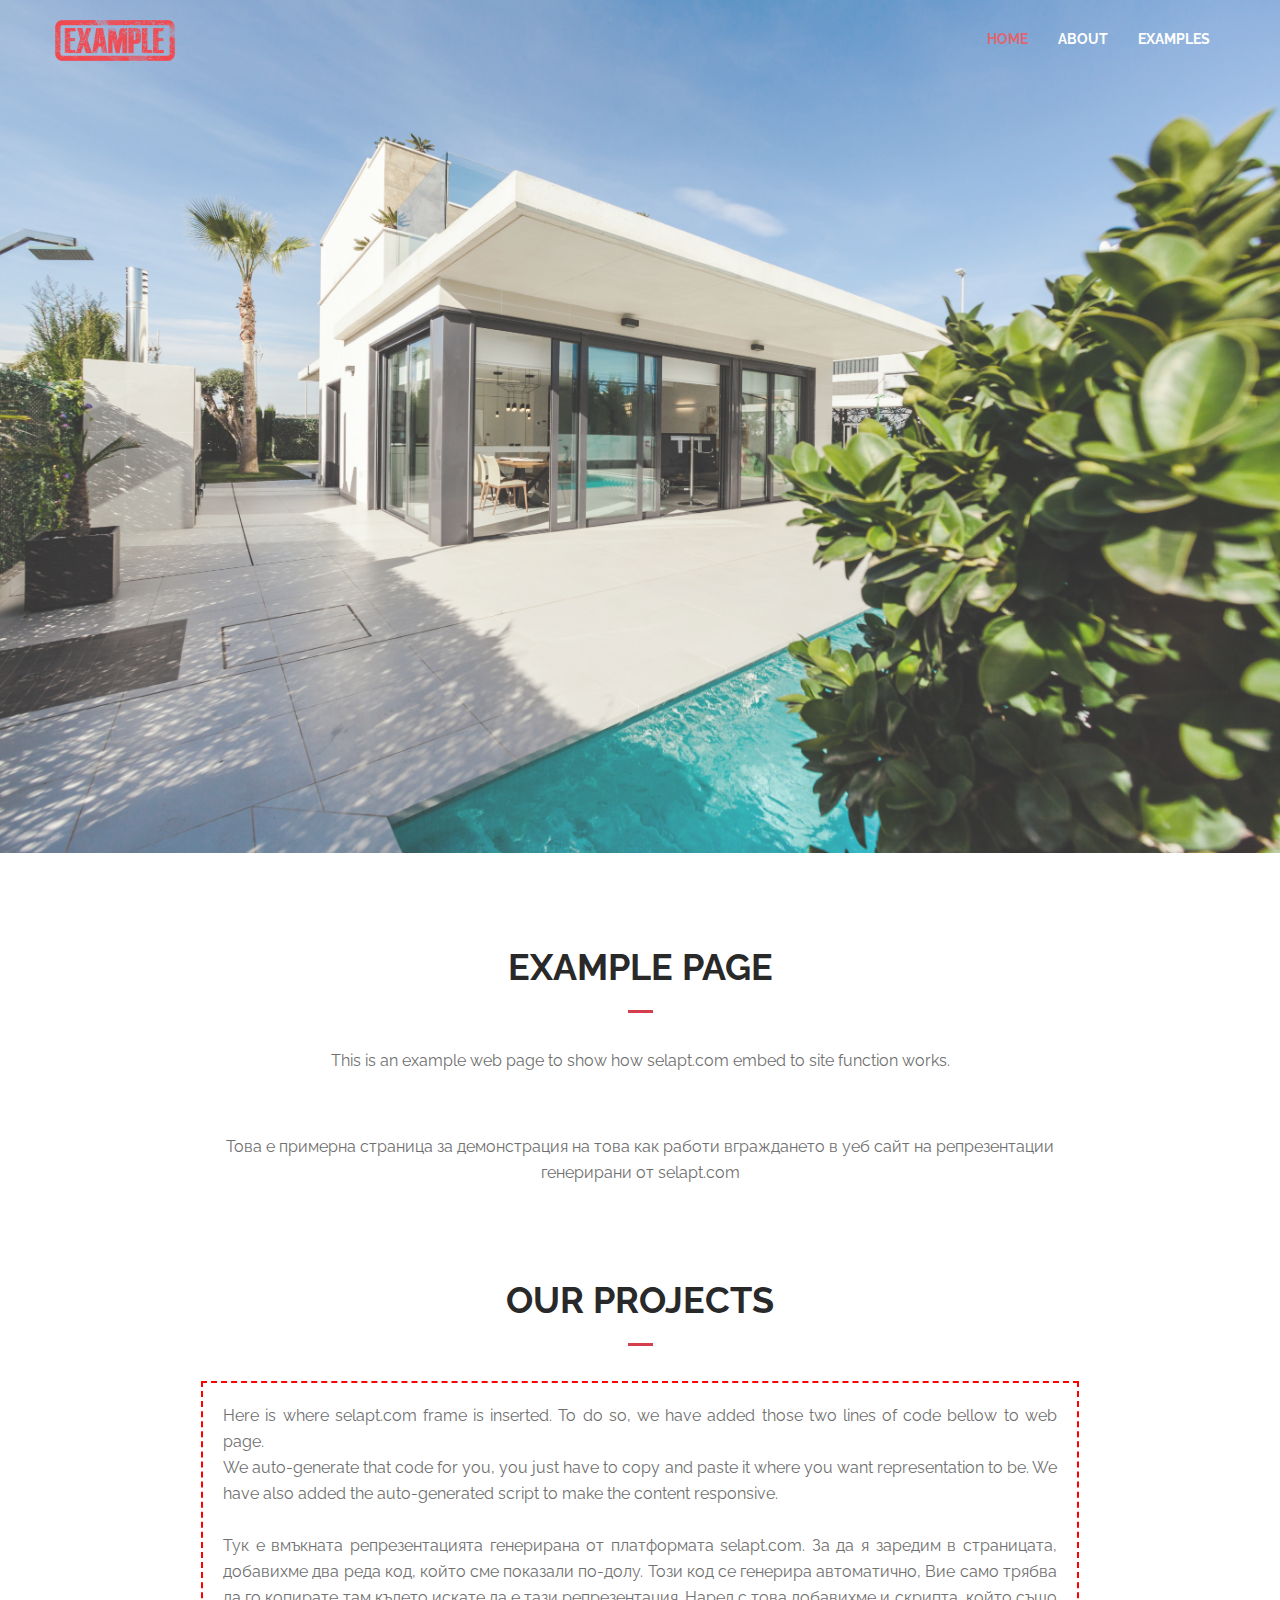
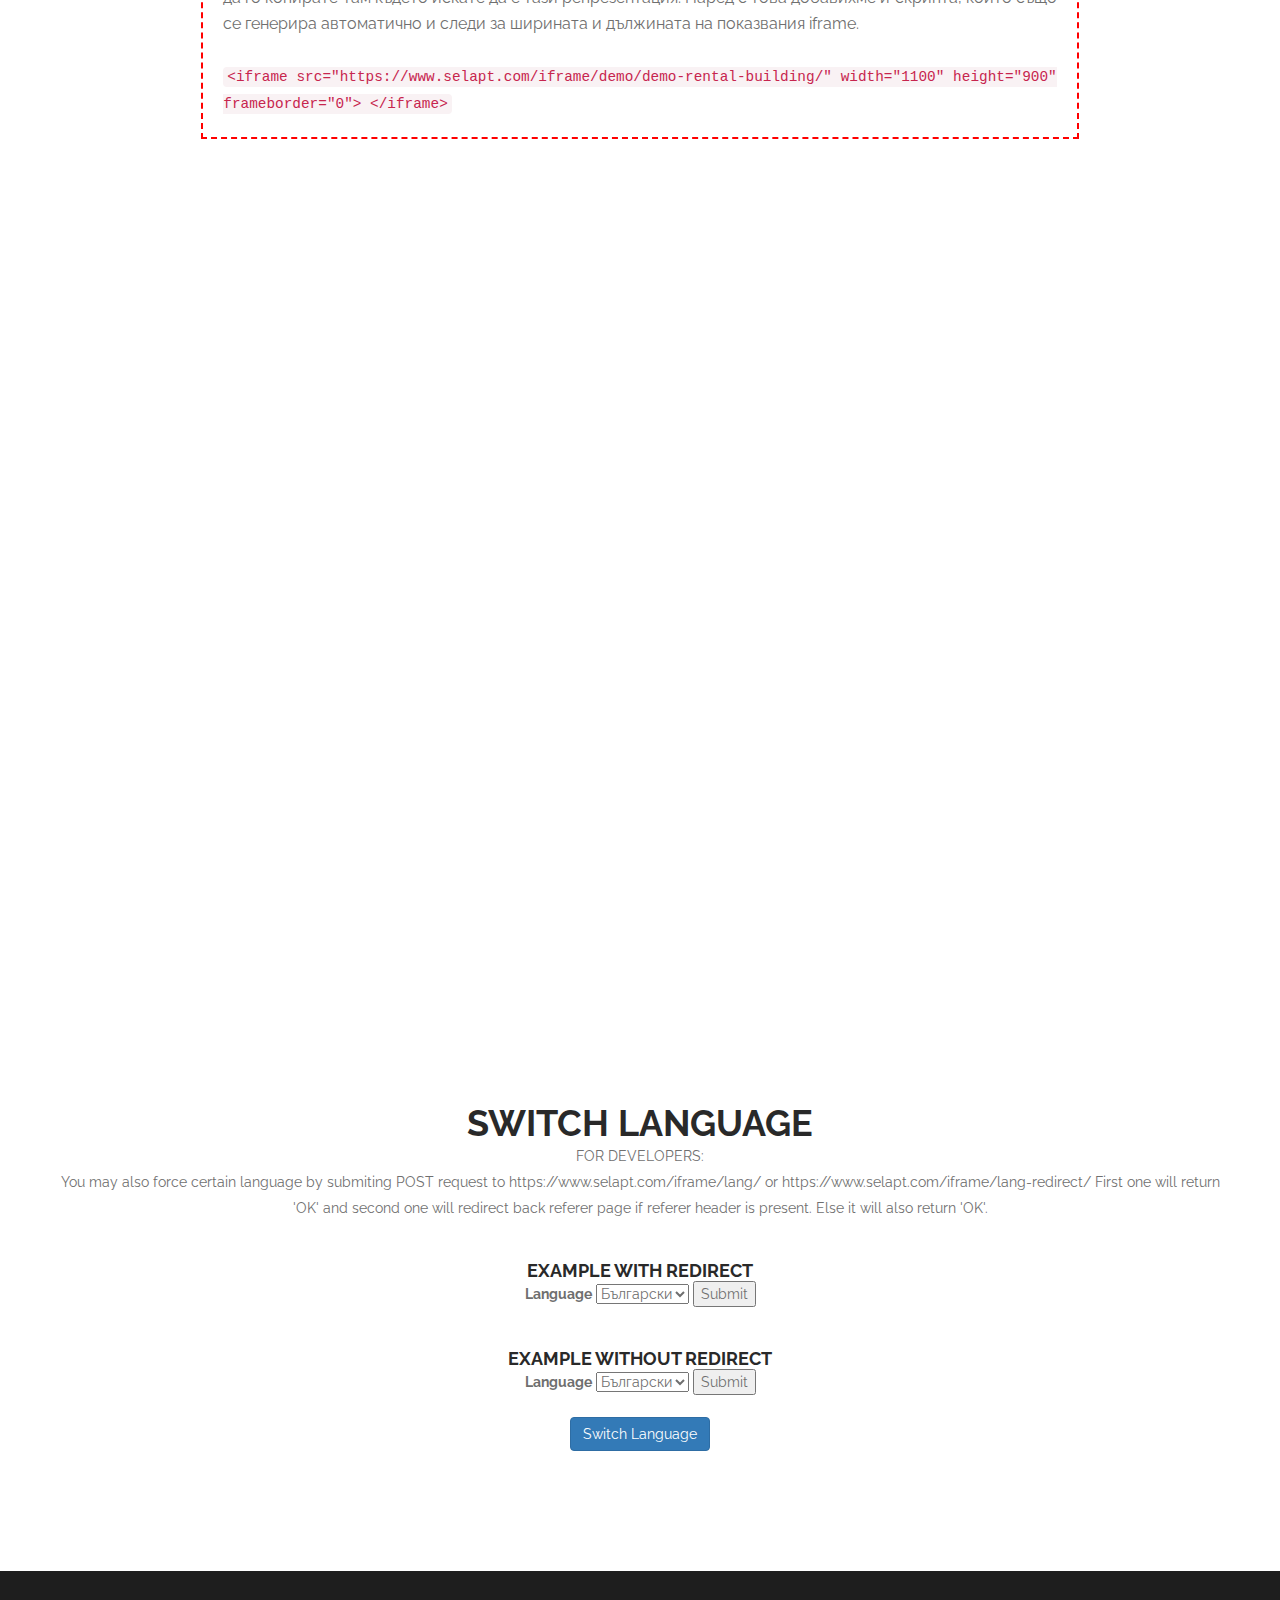
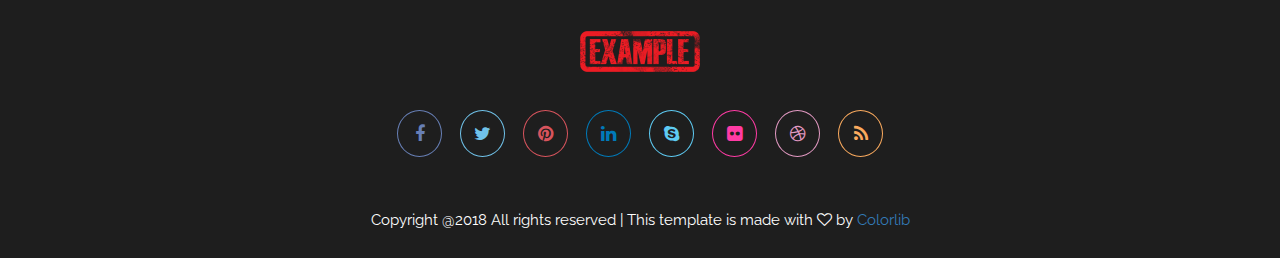
==== commit 76b10951: "changed to window width -2" ====
--- a/index.html
+++ b/index.html
@@ -164,9 +164,9 @@
 
                     window.addEventListener('message', handleHeight3, false);
                     // width control
-                    let width3 = $(window).width();
+                    let width3 = window.innerWidth;
                     if (width3 < 1100) {
-                        iFrame3.width = width3 - 20;
+                        iFrame3.width = width3 - 50;
                     }
                 </script>
 
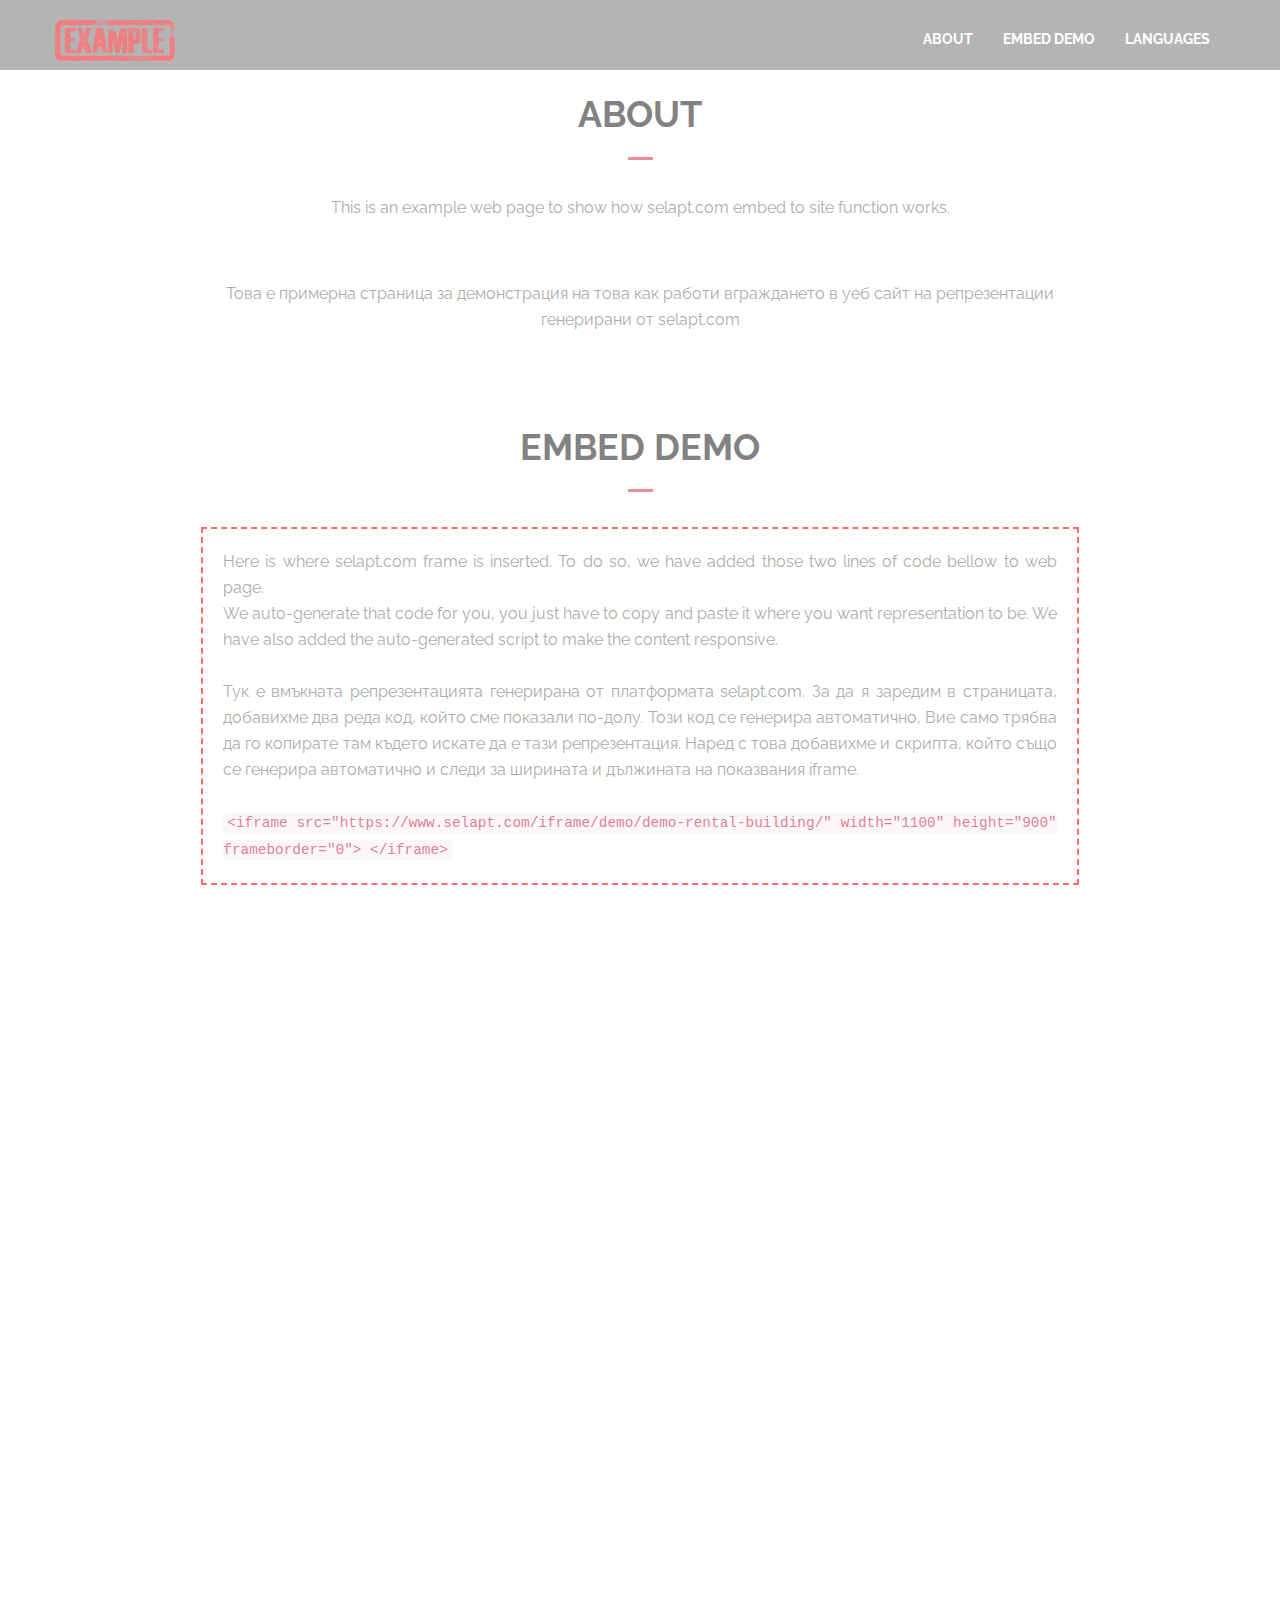
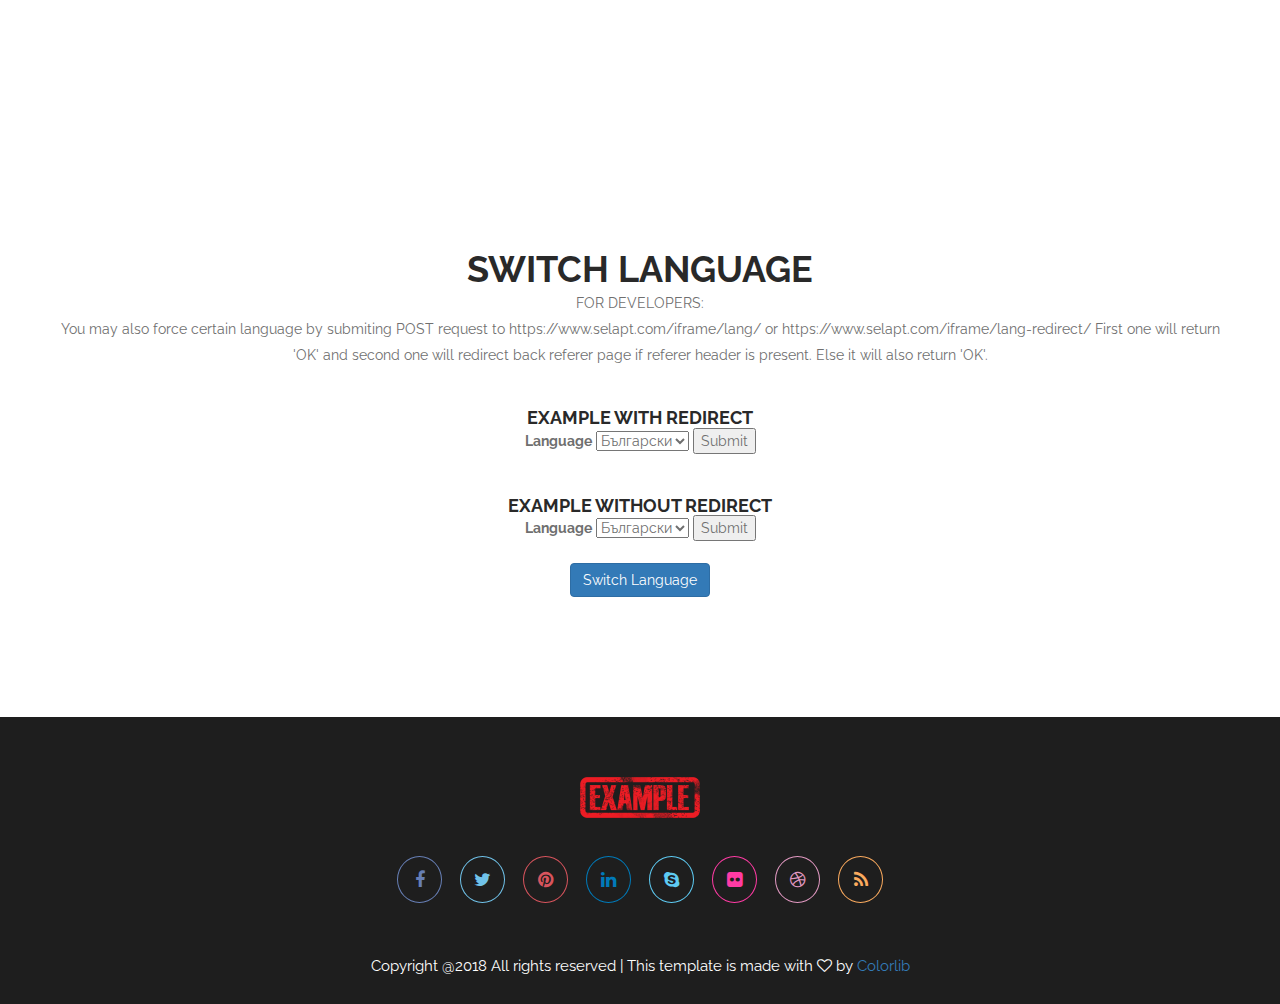
==== commit 217e1b8a: "visual updates removed hero background" ====
--- a/index.html
+++ b/index.html
@@ -29,12 +29,6 @@
 <body>
 <div class="main-page-wrapper">
 
-
-    <!--
-        =============================================
-            Theme Header
-        ==============================================
-        -->
     <header class="theme-main-header">
         <div class="container">
             <a href="index.html" class="logo float-left tran4s"><img src="images/logo/logo.png" alt="Logo"></a>
@@ -53,47 +47,20 @@
                 <!-- Collect the nav links, forms, and other content for toggling -->
                 <div class="collapse navbar-collapse" id="navbar-collapse-1">
                     <ul class="nav navbar-nav">
-                        <li class="active"><a href="#home">HOME</a></li>
                         <li><a href="#about-us">ABOUT</a></li>
-                        <li><a href="#project-section">EXAMPLES</a></li>
+                        <li><a href="#iframe-demo">EMBED DEMO</a></li>
+                        <li><a href="#project-section">LANGUAGES</a></li>
                     </ul>
                 </div><!-- /.navbar-collapse -->
             </nav> <!-- /.theme-feature-menu -->
         </div>
-    </header> <!-- /.theme-main-header -->
-
-
-    <!--
-        =====================================================
-            Theme Main SLider
-        =====================================================
-        -->
-    <div id="home" class="banner">
-        <div class="rev_slider_wrapper">
-            <!-- START REVOLUTION SLIDER 5.0.7 auto mode -->
-            <div>
-                <ul>
-                    <!-- SLIDE1  -->
-                    <li>
-                        <!-- MAIN IMAGE -->
-                        <img src="images/home/hero_background.jpg">
-                        <!-- LAYERS -->
-                    </li>
-                </ul>
-            </div>
-        </div><!-- END REVOLUTION SLIDER -->
-    </div> <!--  /#banner -->
-
-
-    <!--
-        =====================================================
-            About us Section
-        =====================================================
-        -->
+    </header>
+
+
     <section id="about-us">
         <div class="container">
             <div class="theme-title">
-                <h2>EXAMPLE PAGE</h2>
+                <h2>ABOUT</h2>
                 <p>
                     This is an example web page to show how selapt.com embed to site function works.
                 </p>
@@ -101,219 +68,206 @@
                     Това е примерна страница за демонстрация на това как работи вграждането в уеб сайт на
                     репрезентации генерирани от selapt.com
                 </p>
-
+            </div>
+        </div>
+    </section>
+    <section id="iframe-demo">
+        <div class="container">
+            <div class="theme-title">
+                <h2>EMBED DEMO</h2>
+                <p style="text-align: justify; border: 2px dashed red; padding: 20px;">
+                    Here is where selapt.com frame is inserted. To do so, we have added those two lines of
+                    code
+                    bellow to web page.<br>
+                    We auto-generate that code for you, you just have to copy and paste it where you want
+                    representation to be.
+                    We have also added the auto-generated script to make the content responsive.
+                    <br>
+                    <br>
+                    Тук е вмъкната репрезентацията генерирана от платформата selapt.com. За да я заредим в
+                    страницата, добавихме два реда код, който сме показали по-долу. Този код се генерира
+                    автоматично, Вие само трябва да го копирате там където искате да е тази репрезентация.
+                    Наред с това добавихме и скрипта, който също се генерира автоматично и следи за ширината
+                    и дължината на показвания iframe.
+                    <br>
+                    <br>
+                    <code>
+                        &lt;iframe src="https://www.selapt.com/iframe/demo/demo-rental-building/" width="1100"
+                        height="900"
+                        frameborder="0"&gt;
+                        &lt;/iframe&gt;
+                    </code>
+
+
+                </p>
             </div> <!-- /.theme-title -->
-
-
-            <!--
-        =====================================================
-            Project Section
-        =====================================================
-        -->
-            <div id="project-section">
-                <div class="container">
-                    <div class="theme-title">
-                        <h2>OUR PROJECTS</h2>
-                        <p style="text-align: justify; border: 2px dashed red; padding: 20px;">
-                            Here is where selapt.com frame is inserted. To do so, we have added those two lines of
-                            code
-                            bellow to web page.<br>
-                            We auto-generate that code for you, you just have to copy and paste it where you want
-                            representation to be.
-                            We have also added the auto-generated script to make the content responsive.
-                            <br>
-                            <br>
-                            Тук е вмъкната репрезентацията генерирана от платформата selapt.com. За да я заредим в
-                            страницата, добавихме два реда код, който сме показали по-долу. Този код се генерира
-                            автоматично, Вие само трябва да го копирате там където искате да е тази репрезентация.
-                            Наред с това добавихме и скрипта, който също се генерира автоматично и следи за ширината
-                            и дължината на показвания iframe.
-                            <br>
-                            <br>
-                            <code>
-                                &lt;iframe src="https://www.selapt.com/iframe/demo/demo-rental-building/" width="1100"
-                                height="900"
-                                frameborder="0"&gt;
-                                &lt;/iframe&gt;
-                            </code>
-
-
-                        </p>
-                    </div> <!-- /.theme-title -->
-                    <br>
-                </div>
+            <br>
+        </div>
+
+
+        <div class="text-center">
+            <iframe src="https://www.selapt.com/iframe/demo/demo-rental-building/" width="1300" height="900"
+                    frameborder="0" id="selapt-iframe-3">
+                <p>Your browser does not support iframes.</p>
+            </iframe>
+            <script type="text/javascript">
+                let iFrame3 = document.getElementById('selapt-iframe-3');
+
+                // height control
+                function handleHeight3(event3) {
+                    let height3 = parseInt(event3.data);
+                    if (isNaN(height3)) {
+                        iFrame3.height = 900;
+                    } else {
+                        iFrame3.height = height3 + 100;
+                    }
+                }
+
+                window.addEventListener('message', handleHeight3, false);
+                // width control
+                let width3 = window.innerWidth;
+                if (width3 < 1100) {
+                    iFrame3.width = width3 - 50;
+                }
+            </script>
+
+        </div>
+
+
+    </section>
+    <section id="project-section">
+        <div class="container">
+            <div class="text-center">
+                <br><br>
+                <h2>Switch Language</h2>
+                <p>
+                    FOR DEVELOPERS:
+                    <br>
+                    You may also force certain language by submiting POST request to
+                    https://www.selapt.com/iframe/lang/ or https://www.selapt.com/iframe/lang-redirect/
+                    First one will return 'OK' and second one will redirect back referer page if referer
+                    header is present.
+                    Else it will also return 'OK'.
+
+                </p>
+                <br><br>
+                <h6>Example with redirect</h6>
+                <form action="https://www.selapt.com/iframe/lang-redirect/" method="POST">
+                    <label>Language</label>
+                    <select name="language">
+                        <option value="bg">Български</option>
+                        <option value="en">English</option>
+                        <option value="de">Deutsch</option>
+                    </select>
+                    <input type="submit">
+                </form>
+                <br><br>
+                <h6>Example withOUT redirect</h6>
+                <form action="https://www.selapt.com/iframe/lang/" method="POST">
+                    <label>Language</label>
+                    <select name="language">
+                        <option value="bg">Български</option>
+                        <option value="en">English</option>
+                        <option value="de">Deutsch</option>
+                    </select>
+                    <input type="submit">
+                </form>
             </div>
-
+            <br>
             <div class="text-center">
-                <iframe src="https://www.selapt.com/iframe/demo/demo-rental-building/" width="1300" height="900"
-                        frameborder="0" id="selapt-iframe-3">
-                    <p>Your browser does not support iframes.</p>
-                </iframe>
-                <script type="text/javascript">
-                    let iFrame3 = document.getElementById('selapt-iframe-3');
-
-                    // height control
-                    function handleHeight3(event3) {
-                        let height3 = parseInt(event3.data);
-                        if (isNaN(height3)) {
-                            iFrame3.height = 900;
-                        } else {
-                            iFrame3.height = height3 + 100;
-                        }
-                    }
-
-                    window.addEventListener('message', handleHeight3, false);
-                    // width control
-                    let width3 = window.innerWidth;
-                    if (width3 < 1100) {
-                        iFrame3.width = width3 - 50;
-                    }
-                </script>
-
+                <a href='./switch_lang.html' class="btn btn-primary text-center" target="_blank">Switch
+                    Language</a>
             </div>
 
-
-            <div id="project-section">
-                <div class="container">
-                    <div class="text-center">
-                        <br><br>
-                        <h2>Switch Language</h2>
-                        <p>
-                            FOR DEVELOPERS:
-                            <br>
-                            You may also force certain language by submiting POST request to
-                            https://www.selapt.com/iframe/lang/ or https://www.selapt.com/iframe/lang-redirect/
-                            First one will return 'OK' and second one will redirect back referer page if referer
-                            header is present.
-                            Else it will also return 'OK'.
-
-                        </p>
-                        <br><br>
-                        <h6>Example with redirect</h6>
-                        <form action="https://www.selapt.com/iframe/lang-redirect/" method="POST">
-                            <label>Language</label>
-                            <select name="language">
-                                <option value="bg">Български</option>
-                                <option value="en">English</option>
-                                <option value="de">Deutsch</option>
-                            </select>
-                            <input type="submit">
-                        </form>
-                        <br><br>
-                        <h6>Example withOUT redirect</h6>
-                        <form action="https://www.selapt.com/iframe/lang/" method="POST">
-                            <label>Language</label>
-                            <select name="language">
-                                <option value="bg">Български</option>
-                                <option value="en">English</option>
-                                <option value="de">Deutsch</option>
-                            </select>
-                            <input type="submit">
-                        </form>
-                    </div>
-                    <br>
-                    <div class="text-center">
-                        <a href='./switch_lang.html' class="btn btn-primary text-center" target="_blank">Switch
-                            Language</a>
-                    </div>
-
-                </div> <!-- /.project-gallery -->
-            </div> <!-- /.container -->
-        </div> <!-- /#project-section -->
-        <br>
-
-
-        <!--
-        =====================================================
-            Footer
-        =====================================================
-        -->
-        <footer>
-            <div class="container">
-                <a href="index.html" class="logo"><img src="images/logo/logo.png" alt="Logo"></a>
-
-                <ul>
-                    <li><a href="#" class="tran3s round-border"><i class="fa fa-facebook"
-                                                                   aria-hidden="true"></i></a>
-                    </li>
-                    <li><a href="#" class="tran3s round-border"><i class="fa fa-twitter" aria-hidden="true"></i></a>
-                    </li>
-                    <li><a href="#" class="tran3s round-border"><i class="fa fa-pinterest"
-                                                                   aria-hidden="true"></i></a>
-                    </li>
-                    <li><a href="#" class="tran3s round-border"><i class="fa fa-linkedin"
-                                                                   aria-hidden="true"></i></a>
-                    </li>
-                    <li><a href="#" class="tran3s round-border"><i class="fa fa-skype" aria-hidden="true"></i></a>
-                    </li>
-                    <li><a href="#" class="tran3s round-border"><i class="fa fa-flickr" aria-hidden="true"></i></a>
-                    </li>
-                    <li><a href="#" class="tran3s round-border"><i class="fa fa-dribbble"
-                                                                   aria-hidden="true"></i></a>
-                    </li>
-                    <li><a href="#" class="tran3s round-border"><i class="fa fa-rss" aria-hidden="true"></i></a>
-                    </li>
-                </ul>
-                <p>Copyright @2018 All rights reserved | This template is made with <i class="fa fa-heart-o"
-                                                                                       aria-hidden="true"></i> by <a
-                        href="https://colorlib.com" target="_blank">Colorlib</a></p>
-            </div>
-        </footer>
-
-
-        <!-- =============================================
-            Loading Transition
-        ============================================== -->
-        <div id="loader-wrapper">
-            <div id="preloader_1">
-                <span></span>
-                <span></span>
-                <span></span>
-                <span></span>
-                <span></span>
-            </div>
-        </div>
-
-
-        <!-- Scroll Top Button -->
-        <button class="scroll-top tran3s p-color-bg">
-            <i class="fa fa-long-arrow-up" aria-hidden="true"></i>
-        </button>
-
-
-        <!-- Js File_________________________________ -->
-
-
-        <!-- Bootstrap JS -->
-        <script type="text/javascript" src="vendor/bootstrap/bootstrap.min.js"></script>
-
-        <!-- Vendor js _________ -->
-
-        <!-- revolution -->
-        <script src="vendor/revolution/jquery.themepunch.tools.min.js"></script>
-        <script src="vendor/revolution/jquery.themepunch.revolution.min.js"></script>
-        <script type="text/javascript" src="vendor/revolution/revolution.extension.slideanims.min.js"></script>
-        <script type="text/javascript" src="vendor/revolution/revolution.extension.layeranimation.min.js"></script>
-        <script type="text/javascript" src="vendor/revolution/revolution.extension.navigation.min.js"></script>
-        <script type="text/javascript" src="vendor/revolution/revolution.extension.kenburn.min.js"></script>
-        <script type="text/javascript" src="vendor/revolution/revolution.extension.actions.min.js"></script>
-        <script type="text/javascript" src="vendor/revolution/revolution.extension.video.min.js"></script>
-
-        <!-- Google map js -->
-        <!-- owl.carousel -->
-        <script type="text/javascript" src="vendor/owl-carousel/owl.carousel.min.js"></script>
-        <!-- mixitUp -->
-        <script type="text/javascript" src="vendor/jquery.mixitup.min.js"></script>
-        <!-- Progress Bar js -->
-        <script type="text/javascript" src="vendor/skills-master/jquery.skills.js"></script>
-        <!-- Validation -->
-        <script type="text/javascript" src="vendor/contact-form/validate.js"></script>
-        <script type="text/javascript" src="vendor/contact-form/jquery.form.js"></script>
-
-
-        <!-- Theme js -->
-        <script type="text/javascript" src="js/theme.js"></script>
-        <script type="text/javascript" src="js/map-script.js"></script>
+        </div>
+    </section>
+    <br>
+    <footer>
+        <div class="container">
+            <a href="index.html" class="logo"><img src="images/logo/logo.png" alt="Logo"></a>
+
+            <ul>
+                <li><a href="#" class="tran3s round-border"><i class="fa fa-facebook"
+                                                               aria-hidden="true"></i></a>
+                </li>
+                <li><a href="#" class="tran3s round-border"><i class="fa fa-twitter" aria-hidden="true"></i></a>
+                </li>
+                <li><a href="#" class="tran3s round-border"><i class="fa fa-pinterest"
+                                                               aria-hidden="true"></i></a>
+                </li>
+                <li><a href="#" class="tran3s round-border"><i class="fa fa-linkedin"
+                                                               aria-hidden="true"></i></a>
+                </li>
+                <li><a href="#" class="tran3s round-border"><i class="fa fa-skype" aria-hidden="true"></i></a>
+                </li>
+                <li><a href="#" class="tran3s round-border"><i class="fa fa-flickr" aria-hidden="true"></i></a>
+                </li>
+                <li><a href="#" class="tran3s round-border"><i class="fa fa-dribbble"
+                                                               aria-hidden="true"></i></a>
+                </li>
+                <li><a href="#" class="tran3s round-border"><i class="fa fa-rss" aria-hidden="true"></i></a>
+                </li>
+            </ul>
+            <p>Copyright @2018 All rights reserved | This template is made with <i class="fa fa-heart-o"
+                                                                                   aria-hidden="true"></i> by <a
+                    href="https://colorlib.com" target="_blank">Colorlib</a></p>
+        </div>
+    </footer>
+
+
+    <!-- =============================================
+        Loading Transition
+    ============================================== -->
+    <div id="loader-wrapper">
+        <div id="preloader_1">
+            <span></span>
+            <span></span>
+            <span></span>
+            <span></span>
+            <span></span>
+        </div>
+    </div>
+
+
+    <!-- Scroll Top Button -->
+    <button class="scroll-top tran3s p-color-bg">
+        <i class="fa fa-long-arrow-up" aria-hidden="true"></i>
+    </button>
+
+
+    <!-- Js File_________________________________ -->
+
+
+    <!-- Bootstrap JS -->
+    <script type="text/javascript" src="vendor/bootstrap/bootstrap.min.js"></script>
+
+    <!-- Vendor js _________ -->
+
+    <!-- revolution -->
+    <script src="vendor/revolution/jquery.themepunch.tools.min.js"></script>
+    <script src="vendor/revolution/jquery.themepunch.revolution.min.js"></script>
+    <script type="text/javascript" src="vendor/revolution/revolution.extension.slideanims.min.js"></script>
+    <script type="text/javascript" src="vendor/revolution/revolution.extension.layeranimation.min.js"></script>
+    <script type="text/javascript" src="vendor/revolution/revolution.extension.navigation.min.js"></script>
+    <script type="text/javascript" src="vendor/revolution/revolution.extension.kenburn.min.js"></script>
+    <script type="text/javascript" src="vendor/revolution/revolution.extension.actions.min.js"></script>
+    <script type="text/javascript" src="vendor/revolution/revolution.extension.video.min.js"></script>
+
+    <!-- Google map js -->
+    <!-- owl.carousel -->
+    <script type="text/javascript" src="vendor/owl-carousel/owl.carousel.min.js"></script>
+    <!-- mixitUp -->
+    <script type="text/javascript" src="vendor/jquery.mixitup.min.js"></script>
+    <!-- Progress Bar js -->
+    <script type="text/javascript" src="vendor/skills-master/jquery.skills.js"></script>
+    <!-- Validation -->
+    <script type="text/javascript" src="vendor/contact-form/validate.js"></script>
+    <script type="text/javascript" src="vendor/contact-form/jquery.form.js"></script>
+
+
+    <!-- Theme js -->
+    <script type="text/javascript" src="js/theme.js"></script>
+    <script type="text/javascript" src="js/map-script.js"></script>
 
 </div> <!-- /.main-page-wrapper -->
 </body>
--- a/css/style.css
+++ b/css/style.css
@@ -33,8 +33,6 @@
 /*   19 - Blog Aside bar */
 /*   20 - Blog Details Post */
 
-
-
 /**
 * Importing necessary  Styles.
 **/
@@ -69,54 +67,76 @@
 
  ***/
 #loader-wrapper {
-  position: fixed;
-  top: 0;
-  left: 0;
-  width: 100%;
-  height: 100%;
-  z-index: 99999;
-  background: #fff;
-  overflow: hidden;
-}
-#preloader_1{
-  position: absolute;
-  left: 50%;
-  margin-left: -25px;
-  top: 50%;
-  transform: translateY(-50%);
-}
-#preloader_1 span{
-  display:block;
-  bottom:0px;
-  width: 6px;
-  height: 5px;
-  background:#e04f5d; 
-  position:absolute;
-  animation: preloader_1 1.5s  infinite ease-in-out;
-}
- 
-#preloader_1 span:nth-child(2){
-left:11px;
-animation-delay: .2s;
- 
-}
-#preloader_1 span:nth-child(3){
-left:22px;
-animation-delay: .4s;
-}
-#preloader_1 span:nth-child(4){
-left:33px;
-animation-delay: .6s;
-}
-#preloader_1 span:nth-child(5){
-left:44px;
-animation-delay: .8s;
-}
+    position: fixed;
+    top: 0;
+    left: 0;
+    width: 100%;
+    height: 100%;
+    z-index: 99999;
+    background: #fff;
+    overflow: hidden;
+}
+
+#preloader_1 {
+    position: absolute;
+    left: 50%;
+    margin-left: -25px;
+    top: 50%;
+    transform: translateY(-50%);
+}
+
+#preloader_1 span {
+    display: block;
+    bottom: 0px;
+    width: 6px;
+    height: 5px;
+    background: #e04f5d;
+    position: absolute;
+    animation: preloader_1 1.5s infinite ease-in-out;
+}
+
+#preloader_1 span:nth-child(2) {
+    left: 11px;
+    animation-delay: .2s;
+
+}
+
+#preloader_1 span:nth-child(3) {
+    left: 22px;
+    animation-delay: .4s;
+}
+
+#preloader_1 span:nth-child(4) {
+    left: 33px;
+    animation-delay: .6s;
+}
+
+#preloader_1 span:nth-child(5) {
+    left: 44px;
+    animation-delay: .8s;
+}
+
 @keyframes preloader_1 {
-    0% {height:5px;transform:translateY(0px);background:#e62d3f;}
-    25% {height:30px;transform:translateY(15px);background:#e62d3f;}
-    50% {height:5px;transform:translateY(0px);background:#ee2438;}
-    100% {height:5px;transform:translateY(0px);background:#ee2438;}
+    0% {
+        height: 5px;
+        transform: translateY(0px);
+        background: #e62d3f;
+    }
+    25% {
+        height: 30px;
+        transform: translateY(15px);
+        background: #e62d3f;
+    }
+    50% {
+        height: 5px;
+        transform: translateY(0px);
+        background: #ee2438;
+    }
+    100% {
+        height: 5px;
+        transform: translateY(0px);
+        background: #ee2438;
+    }
 }
 
 
@@ -128,30 +148,32 @@
 
  ***/
 .scroll-top {
-  width:45px;
-  height:45px;
-  position: fixed;
-  bottom: 52px;
-  right: 80px;
-  z-index: 9999;
-  text-align: center;
-  color:#fff;
-  font-size: 20px;
-  display: none;
-}
+    width: 45px;
+    height: 45px;
+    position: fixed;
+    bottom: 52px;
+    right: 80px;
+    z-index: 9999;
+    text-align: center;
+    color: #fff;
+    font-size: 20px;
+    display: none;
+}
+
 .scroll-top:after {
-  position: absolute;
-  z-index: -1;
-  content: '';
-  top: 100%;
-  left: 5%;
-  height: 10px;
-  width: 90%;
-  opacity: 1;
-  background: -webkit-radial-gradient(center, ellipse, rgba(0, 0, 0, 0.25) 0%, rgba(0, 0, 0, 0) 80%);
-  background: radial-gradient(ellipse at center, rgba(0, 0, 0, 0.25) 0%, rgba(0, 0, 0, 0) 80%);
-}
-/*** 
+    position: absolute;
+    z-index: -1;
+    content: '';
+    top: 100%;
+    left: 5%;
+    height: 10px;
+    width: 90%;
+    opacity: 1;
+    background: -webkit-radial-gradient(center, ellipse, rgba(0, 0, 0, 0.25) 0%, rgba(0, 0, 0, 0) 80%);
+    background: radial-gradient(ellipse at center, rgba(0, 0, 0, 0.25) 0%, rgba(0, 0, 0, 0) 80%);
+}
+
+/***
 
 ====================================================================
   Global Settings
@@ -159,133 +181,210 @@
 
  ***/
 
- @font-face {
-  font-family: 'font-awesome';
-  src: url('../fonts/font-awesome/fonts/fontawesome-webfont.ttf');
-  src: url('../fonts/font-awesome/fonts/fontawesome-webfont.eot'), /* IE9 Compat Modes */
-       url('../fonts/font-awesome/fonts/fontawesome-webfont.woff2') format('woff2'), /* Super Modern Browsers */
-       url('../fonts/font-awesome/fonts/fontawesome-webfont.woff') format('woff'), /* Pretty Modern Browsers */
-       url('../fonts/font-awesome/fonts/fontawesome-webfont.svg') format('svg'); /* Legacy iOS */
- }
- body {
-  font-family: 'Raleway', sans-serif;
-  font-weight: normal;
-  color:#6f6f6f;
-  font-size: 14px;
-  position: relative;
- }
+@font-face {
+    font-family: 'font-awesome';
+    src: url('../fonts/font-awesome/fonts/fontawesome-webfont.ttf');
+    src: url('../fonts/font-awesome/fonts/fontawesome-webfont.eot'), /* IE9 Compat Modes */ url('../fonts/font-awesome/fonts/fontawesome-webfont.woff2') format('woff2'), /* Super Modern Browsers */ url('../fonts/font-awesome/fonts/fontawesome-webfont.woff') format('woff'), /* Pretty Modern Browsers */ url('../fonts/font-awesome/fonts/fontawesome-webfont.svg') format('svg'); /* Legacy iOS */
+}
+
+body {
+    font-family: 'Raleway', sans-serif;
+    font-weight: normal;
+    color: #6f6f6f;
+    font-size: 14px;
+    position: relative;
+}
+
 .main-page-wrapper {
-  overflow-x:hidden;
-}
- h1,h2,h3,h4,h5,h6,p,ul { margin:0;padding: 0;}
- h1,h2,h3,h4,h5,h6 {color:#292929; text-transform: uppercase;font-weight: 700;}
- h1 {font-size: 48px;}
- h2 {font-size: 36px;}
- h3 {font-size: 28px;}
- h4 {font-size: 24px;}
- h5 {font-size: 22px;}
- h6 {font-size: 18px;}
- p {line-height: 26px;}
- ul {list-style-type: none;}
- a {text-decoration: none; display: inline-block;}
- a:hover,a:focus,a:visited {text-decoration: none; outline: none;}
- img {max-width: 100%; display: block;}
-
- button {border:none;outline: none;box-shadow: none;display: block; padding: 0;}
- input,textarea {outline: none; box-shadow: none;-webkit-transition: all 0.3s ease-in-out;-o-transition: all 0.3s ease-in-out;transition: all 0.3s ease-in-out;}
-
-
-.clear-fix { clear:both;}
+    overflow-x: hidden;
+}
+
+h1, h2, h3, h4, h5, h6, p, ul {
+    margin: 0;
+    padding: 0;
+}
+
+h1, h2, h3, h4, h5, h6 {
+    color: #292929;
+    text-transform: uppercase;
+    font-weight: 700;
+}
+
+h1 {
+    font-size: 48px;
+}
+
+h2 {
+    font-size: 36px;
+}
+
+h3 {
+    font-size: 28px;
+}
+
+h4 {
+    font-size: 24px;
+}
+
+h5 {
+    font-size: 22px;
+}
+
+h6 {
+    font-size: 18px;
+}
+
+p {
+    line-height: 26px;
+}
+
+ul {
+    list-style-type: none;
+}
+
+a {
+    text-decoration: none;
+    display: inline-block;
+}
+
+a:hover, a:focus, a:visited {
+    text-decoration: none;
+    outline: none;
+}
+
+img {
+    max-width: 100%;
+    display: block;
+}
+
+button {
+    border: none;
+    outline: none;
+    box-shadow: none;
+    display: block;
+    padding: 0;
+}
+
+input, textarea {
+    outline: none;
+    box-shadow: none;
+    -webkit-transition: all 0.3s ease-in-out;
+    -o-transition: all 0.3s ease-in-out;
+    transition: all 0.3s ease-in-out;
+}
+
+
+.clear-fix {
+    clear: both;
+}
+
 .clear-fix:after {
-  display: table;
-  content: '';
-  clear: both;
- }
-.tran3s,.theme-main-menu .navbar-nav>li a,#project-section .project-gallery .single-img .opacity,
+    display: table;
+    content: '';
+    clear: both;
+}
+
+.tran3s, .theme-main-menu .navbar-nav > li a, #project-section .project-gallery .single-img .opacity,
 #team-section .team-member-wrapper .single-team-member .member-name h6,
 #team-section .team-member-wrapper .single-team-member .member-name p,
 #team-section .team-member-wrapper .single-team-member .member-name ul,
 #our-client .owl-theme .owl-dots .owl-dot span {
-  -webkit-transition: all .3s ease-in-out;
-     -moz-transition: all .3s ease-in-out;
-      -ms-transition: all .3s ease-in-out;
-       -o-transition: all .3s ease-in-out;
-          transition: all .3s ease-in-out;
- }
-.tran4s,#service-section .single-service-content p,#project-section .project-gallery .single-img .opacity ul,
+    -webkit-transition: all .3s ease-in-out;
+    -moz-transition: all .3s ease-in-out;
+    -ms-transition: all .3s ease-in-out;
+    -o-transition: all .3s ease-in-out;
+    transition: all .3s ease-in-out;
+}
+
+.tran4s, #service-section .single-service-content p, #project-section .project-gallery .single-img .opacity ul,
 #project-section .project-gallery .single-img .opacity h6 a {
-  -webkit-transition: all .4s ease-in-out;
-     -moz-transition: all .4s ease-in-out;
-      -ms-transition: all .4s ease-in-out;
-       -o-transition: all .4s ease-in-out;
-          transition: all .4s ease-in-out;
- }
-.float-left {float:left;}
-.float-right {float:right;}
+    -webkit-transition: all .4s ease-in-out;
+    -moz-transition: all .4s ease-in-out;
+    -ms-transition: all .4s ease-in-out;
+    -o-transition: all .4s ease-in-out;
+    transition: all .4s ease-in-out;
+}
+
+.float-left {
+    float: left;
+}
+
+.float-right {
+    float: right;
+}
+
 .round-border {
-  border-radius: 50%;
-  -moz-border-radius: 50%;
-  -webkit-border-radius: 50%;
-  -o-border-radius: 50%;
-  -ms-border-radius: 50%;
-}
+    border-radius: 50%;
+    -moz-border-radius: 50%;
+    -webkit-border-radius: 50%;
+    -o-border-radius: 50%;
+    -ms-border-radius: 50%;
+}
+
 .theme-title {
-  text-align: center;
-  margin: 95px 0 0 0;
-}
+    text-align: center;
+    margin: 95px 0 0 0;
+}
+
 .theme-title h2 {
-  position: relative;
-}
+    position: relative;
+}
+
 .theme-title h2:before {
-  content: '';
-  width: 25px;
-  height: 3px;
-  position: absolute;
-  bottom: -25px;
-  left: 50%;
-  margin-left: -12px;
-}
+    content: '';
+    width: 25px;
+    height: 3px;
+    position: absolute;
+    bottom: -25px;
+    left: 50%;
+    margin-left: -12px;
+}
+
 .theme-title p {
-  font-size: 16px;
-  width: 75%;
-  margin: 60px auto 0 auto;
-}
-.p-color,.theme-main-menu .navbar-nav>li.active>a,
-.theme-main-menu .navbar-nav>li>a:hover,#about-us .single-about-content:hover h5 a,
+    font-size: 16px;
+    width: 75%;
+    margin: 60px auto 0 auto;
+}
+
+.p-color, .theme-main-menu .navbar-nav > li.active > a,
+.theme-main-menu .navbar-nav > li > a:hover, #about-us .single-about-content:hover h5 a,
 #service-section .single-service-content:hover .icon-heading .icon,
 #service-section .single-service-content:hover .icon-heading h6 a,
-#pricing-section .single-price-table a:hover,#blog-section .single-news-item .img a,
-#blog-section .single-news-item:hover .post p a,#blog-section .single-news-item .post h6:hover a,
+#pricing-section .single-price-table a:hover, #blog-section .single-news-item .img a,
+#blog-section .single-news-item:hover .post p a, #blog-section .single-news-item .post h6:hover a,
 #contact-section .contact-address-content .left-side ul li:hover .icon,
-#contact-section .send-message form button:hover,.inner-page-banner .opacity ul li:last-child,
-.blog-details-page aside .sidebar-news-list ul li a i,.monthly-header-title,
-.blog-details-page aside .sidebar-news-list ul li a:hover,.blog-details-page aside .sidebar-archives ul li a i,
-.blog-details-page aside .sidebar-archives ul li a:hover,.blog-details-page aside .sidebar-archives ul li a.active,
-.blog-details-page aside .sidebar-news-list ul li a.active,.recent-single-post .post a:hover,
-.sidebar-tags ul li a:hover,.blog-details-post-wrapper .list-img-wrapper ul li a i,
-.blog-details-post-wrapper .list-img-wrapper ul li a:hover,.blog-details-post-wrapper .post-comment form button:hover,
-.blog-details-post-wrapper .post-share-area .share li a:hover,.theme-main-menu.navbar .nav>li ul li a:hover,
+#contact-section .send-message form button:hover, .inner-page-banner .opacity ul li:last-child,
+.blog-details-page aside .sidebar-news-list ul li a i, .monthly-header-title,
+.blog-details-page aside .sidebar-news-list ul li a:hover, .blog-details-page aside .sidebar-archives ul li a i,
+.blog-details-page aside .sidebar-archives ul li a:hover, .blog-details-page aside .sidebar-archives ul li a.active,
+.blog-details-page aside .sidebar-news-list ul li a.active, .recent-single-post .post a:hover,
+.sidebar-tags ul li a:hover, .blog-details-post-wrapper .list-img-wrapper ul li a i,
+.blog-details-post-wrapper .list-img-wrapper ul li a:hover, .blog-details-post-wrapper .post-comment form button:hover,
+.blog-details-post-wrapper .post-share-area .share li a:hover, .theme-main-menu.navbar .nav > li ul li a:hover,
 .blog-details-post-wrapper .post-share-area .share li a.active {
-  color:#d73e4d;
-}
-.p-color-bg,.theme-title h2:before,#about-us .single-about-content:hover .icon,
-#skill-section .codeconSkillbar .skillBar,#our-client .owl-theme .owl-dots .owl-dot.active span,
+    color: #d73e4d;
+}
+
+.p-color-bg, .theme-title h2:before, #about-us .single-about-content:hover .icon,
+#skill-section .codeconSkillbar .skillBar, #our-client .owl-theme .owl-dots .owl-dot.active span,
 #our-client .owl-theme .owl-dots .owl-dot:hover span,
 .blog-details-post-wrapper .comment-area .single-comment .comment button:hover {
-  background: #d73e4d;
-}
-.banner .project-button,#about-us .icon,#about-us .single-about-content a.more,
-#service-section .single-service-content:hover,#project-section .project-menu ul li.active,
-#project-section .project-menu ul li:hover,.page-middle-banner .opacity a,
-#team-section .team-member-wrapper .single-team-member .img .opacity h4,#pricing-section .single-price-table a,
+    background: #d73e4d;
+}
+
+.banner .project-button, #about-us .icon, #about-us .single-about-content a.more,
+#service-section .single-service-content:hover, #project-section .project-menu ul li.active,
+#project-section .project-menu ul li:hover, .page-middle-banner .opacity a,
+#team-section .team-member-wrapper .single-team-member .img .opacity h4, #pricing-section .single-price-table a,
 #our-client .owl-theme .owl-dots .owl-dot.active span, #our-client .owl-theme .owl-dots .owl-dot:hover span,
-#contact-section .contact-address-content .left-side ul li .icon,#contact-section .send-message form button,
-.sidebar-tags ul li a:hover,.blog-details-post-wrapper .post-comment form button,
-.blog-details-post-wrapper .post-comment textarea:focus,.blog-details-post-wrapper .post-comment input:focus {
-  border-color:#d73e4d;
-  border-style: solid;
-}
-/*** 
+#contact-section .contact-address-content .left-side ul li .icon, #contact-section .send-message form button,
+.sidebar-tags ul li a:hover, .blog-details-post-wrapper .post-comment form button,
+.blog-details-post-wrapper .post-comment textarea:focus, .blog-details-post-wrapper .post-comment input:focus {
+    border-color: #d73e4d;
+    border-style: solid;
+}
+
+/***
 
 ====================================================================
   Theme Header
@@ -293,89 +392,101 @@
 
  ***/
 .theme-main-header {
-  position: absolute;
-  top:0;
-  left:0;
-  right: 0;
-  z-index: 999;
-  padding-top: 20px;
-}
-.theme-main-menu .navbar-nav>li>a {
-  text-transform: uppercase;
-  color:#fff;
-  font-weight: 700;
-  background: transparent;
-  padding: 9px 15px;
-} 
-.theme-main-menu .navbar-nav>li:last-child>a {
-  padding-right: 0;
-}
+    position: absolute;
+    top: 0;
+    left: 0;
+    right: 0;
+    z-index: 999;
+    padding-top: 20px;
+    background-color: rgba(0, 0, 0, 0.5);
+}
+
+.theme-main-menu .navbar-nav > li > a {
+    text-transform: uppercase;
+    color: #fff;
+    font-weight: 700;
+    background: transparent;
+    padding: 9px 15px;
+}
+
+.theme-main-menu .navbar-nav > li:last-child > a {
+    padding-right: 0;
+}
+
 .theme-main-menu.navbar {
-  border:none;
-  margin: 0;
-}
-
-.theme-main-menu.navbar .nav>li ul.sub-menu {
-  position: absolute;
-  background: #1e1e1e;
-  width:150px;
-  top:120%;
-  top:calc(100% + 60px);
-  left:0;
-  opacity: 0;
-  visibility: hidden;
-  text-align: left;
-  -webkit-transition: all .5s ease-in-out;
-     -moz-transition: all .5s ease-in-out;
-      -ms-transition: all .5s ease-in-out;
-       -o-transition: all .5s ease-in-out;
-          transition: all .5s ease-in-out;
-  -webkit-box-shadow: 0px 13px 25px -12px rgba(0,0,0,0.15);
-  -moz-box-shadow: 0px 13px 25px -12px rgba(0,0,0,0.15);
-  box-shadow: 0px 13px 25px -12px rgba(0,0,0,0.15);
-}
-.theme-main-menu.navbar .nav>li ul li a {
-  line-height: 40px;
-  color:#fff;
-  font-weight: 700;
-  padding: 0 0 0 15px;
-  display: block;
-}
-.theme-main-menu.navbar .nav>li ul li:last-child a {
-  border:none;
-}
-.theme-main-menu.navbar .nav>li:hover ul.sub-menu {
-  top:100%;
-  opacity: 1;
-  visibility: visible;
-}
+    border: none;
+    margin: 0;
+}
+
+.theme-main-menu.navbar .nav > li ul.sub-menu {
+    position: absolute;
+    background: #1e1e1e;
+    width: 150px;
+    top: 120%;
+    top: calc(100% + 60px);
+    left: 0;
+    opacity: 0;
+    visibility: hidden;
+    text-align: left;
+    -webkit-transition: all .5s ease-in-out;
+    -moz-transition: all .5s ease-in-out;
+    -ms-transition: all .5s ease-in-out;
+    -o-transition: all .5s ease-in-out;
+    transition: all .5s ease-in-out;
+    -webkit-box-shadow: 0px 13px 25px -12px rgba(0, 0, 0, 0.15);
+    -moz-box-shadow: 0px 13px 25px -12px rgba(0, 0, 0, 0.15);
+    box-shadow: 0px 13px 25px -12px rgba(0, 0, 0, 0.15);
+}
+
+.theme-main-menu.navbar .nav > li ul li a {
+    line-height: 40px;
+    color: #fff;
+    font-weight: 700;
+    padding: 0 0 0 15px;
+    display: block;
+}
+
+.theme-main-menu.navbar .nav > li ul li:last-child a {
+    border: none;
+}
+
+.theme-main-menu.navbar .nav > li:hover ul.sub-menu {
+    top: 100%;
+    opacity: 1;
+    visibility: visible;
+}
+
 .theme-main-menu .navbar-toggle {
-  margin: 0;
-  border-radius: 0;
-  color:#fff;
-  padding-right: 15px;
-}
+    margin: 0;
+    border-radius: 0;
+    color: #fff;
+    padding-right: 15px;
+}
+
 .theme-main-menu .navbar-toggle .fa {
-  font-size: 18px;
-  vertical-align: middle;
-  margin-left: 5px;
-}
+    font-size: 18px;
+    vertical-align: middle;
+    margin-left: 5px;
+}
+
 .theme-main-menu .navbar-nav {
-  margin: 0;
-}
+    margin: 0;
+}
+
 .theme-main-header li.dropdown-holder .fa {
-  position: absolute;
-  top:0;
-  right: 0;
-  text-align: center;
-  width: 45px;
-  color:#fff;
-  font-size: 18px;
-  display: none;
-  cursor: pointer;
-  line-height: 44px;
-}
-/*** 
+    position: absolute;
+    top: 0;
+    right: 0;
+    text-align: center;
+    width: 45px;
+    color: #fff;
+    font-size: 18px;
+    display: none;
+    cursor: pointer;
+    line-height: 44px;
+}
+
+/***
 
 ====================================================================
   Sticky Menu
@@ -383,26 +494,38 @@
 
  ***/
 @keyframes menu_sticky {
-  0%   {margin-top:-120px;opacity: 0;}
-  50%  {margin-top: -64px;opacity: 0;}
-  100% {margin-top: 0;opacity: 1;}
-}
+    0% {
+        margin-top: -120px;
+        opacity: 0;
+    }
+    50% {
+        margin-top: -64px;
+        opacity: 0;
+    }
+    100% {
+        margin-top: 0;
+        opacity: 1;
+    }
+}
+
 .theme-main-header.fixed {
-  position: fixed;
-  width:100%;
-  top:0;
-  left:0;
-  z-index: 9999;
-  background: rgba(0,0,0,0.5);
-  margin:0;
-  animation-name: menu_sticky;
-  animation-duration: 0.70s;
-  animation-timing-function: ease-in-out;
-}
+    position: fixed;
+    width: 100%;
+    top: 0;
+    left: 0;
+    z-index: 9999;
+    background: rgba(0, 0, 0, 0.5);
+    margin: 0;
+    animation-name: menu_sticky;
+    animation-duration: 0.70s;
+    animation-timing-function: ease-in-out;
+}
+
 .theme-main-header.fixed .logo {
-  margin-top: -8px;
-}
-/*** 
+    margin-top: -8px;
+}
+
+/***
 
 ====================================================================
   Theme Main Banner
@@ -410,22 +533,26 @@
 
  ***/
 .rev_slider_wrapper {
-  background: #000;
-}
-.banner h1,.banner h6,.banner .project-button {
-  color:#fff;
-}
+    background: #000;
+}
+
+.banner h1, .banner h6, .banner .project-button {
+    color: #fff;
+}
+
 .banner h6 {
-  font-weight: 500;
-}
+    font-weight: 500;
+}
+
 .banner .project-button {
-  width: 170px;
-  line-height: 50px;
-  text-align: center;
-  border-width: 1px;
-  text-transform: uppercase;
-}
-/*** 
+    width: 170px;
+    line-height: 50px;
+    text-align: center;
+    border-width: 1px;
+    text-transform: uppercase;
+}
+
+/***
 
 ====================================================================
   About section
@@ -433,35 +560,40 @@
 
  ***/
 #about-us .single-about-content {
-  text-align: center;
-  margin-top: 55px;
-  margin-bottom: 100px;
-}
+    text-align: center;
+    margin-top: 55px;
+    margin-bottom: 100px;
+}
+
 #about-us .icon {
-  width: 130px;
-  height: 130px;
-  margin: 0 auto;
-  line-height: 130px;
-  border-width: 2px;
-  font-size: 36px;
-  color:#292929;
-}
+    width: 130px;
+    height: 130px;
+    margin: 0 auto;
+    line-height: 130px;
+    border-width: 2px;
+    font-size: 36px;
+    color: #292929;
+}
+
 #about-us h5 a {
-  color:#292929;
-  margin: 35px 0 20px 0;
-}
+    color: #292929;
+    margin: 35px 0 20px 0;
+}
+
 #about-us .single-about-content a.more {
-  width: 130px;
-  line-height: 45px;
-  color:#292929;
-  border-width: 1px;
-  margin-top:22px;
-}
+    width: 130px;
+    line-height: 45px;
+    color: #292929;
+    border-width: 1px;
+    margin-top: 22px;
+}
+
 #about-us .single-about-content a.more:hover,
 #about-us .single-about-content:hover .icon {
-  color:#fff;
-}
-/*** 
+    color: #fff;
+}
+
+/***
 
 ====================================================================
   Service section
@@ -469,68 +601,79 @@
 
  ***/
 #service-section {
-  background: #232a34;
-  padding-bottom: 80px;
-}
+    background: #232a34;
+    padding-bottom: 80px;
+}
+
 #service-section .theme-title h2,
 #service-section .theme-title p {
-  color:#fff;
-}
+    color: #fff;
+}
+
 #service-section .row {
-  margin: 50px 0 0 0;
-}
+    margin: 50px 0 0 0;
+}
+
 #service-section .row [class*="col-"] {
-  padding-top: 25px;
-}
+    padding-top: 25px;
+}
+
 #service-section .single-service-content {
-  border:1px solid #808489;
-  text-align: center;
-  margin-bottom: 20px;
-  padding: 118px 23px 65px 23px;
-  overflow: hidden;
-}
+    border: 1px solid #808489;
+    text-align: center;
+    margin-bottom: 20px;
+    padding: 118px 23px 65px 23px;
+    overflow: hidden;
+}
+
 #service-section .single-service-content p {
-  -webkit-transition-delay: 0.3s; /* Safari */
-  transition-delay: 0.3s;
-  opacity: 0;
-  -webkit-transform: translate3D(0,200px,0);
-     -moz-transform: translate3D(0,200px,0);
-      -ms-transform: translate3D(0,200px,0);
-       -o-transform: translate3D(0,200px,0);
-          transform: translate3D(0,200px,0);
-}
+    -webkit-transition-delay: 0.3s; /* Safari */
+    transition-delay: 0.3s;
+    opacity: 0;
+    -webkit-transform: translate3D(0, 200px, 0);
+    -moz-transform: translate3D(0, 200px, 0);
+    -ms-transform: translate3D(0, 200px, 0);
+    -o-transform: translate3D(0, 200px, 0);
+    transform: translate3D(0, 200px, 0);
+}
+
 #service-section .single-service-content .icon-heading {
-  position: absolute;
-  width: 100%;
-  left:0;
-  right: 0;
-  top:120px;
-}
+    position: absolute;
+    width: 100%;
+    left: 0;
+    right: 0;
+    top: 120px;
+}
+
 #service-section .single-service-content .icon-heading .icon {
-  font-size: 48px;
-  color:#808489;
-  width: 80px;
-  margin: 0 auto;
-  background: #232a34;
-}
+    font-size: 48px;
+    color: #808489;
+    width: 80px;
+    margin: 0 auto;
+    background: #232a34;
+}
+
 #service-section .single-service-content .icon-heading a {
-  color:#808489;
-  text-transform: capitalize;
-  margin-top: 33px;
-}
+    color: #808489;
+    text-transform: capitalize;
+    margin-top: 33px;
+}
+
 #service-section .single-service-content:hover .icon-heading {
-  top:-10px;
-}
+    top: -10px;
+}
+
 #service-section .single-service-content:hover p {
-  opacity: 1;
-  color: #fff;
-  -webkit-transform: translate3D(0,0,0);
-     -moz-transform: translate3D(0,0,0);
-      -ms-transform: translate3D(0,0,0);
-       -o-transform: translate3D(0,0,0);
-          transform: translate3D(0,0,0);
-}
-/*** 
+    opacity: 1;
+    color: #fff;
+    -webkit-transform: translate3D(0, 0, 0);
+    -moz-transform: translate3D(0, 0, 0);
+    -ms-transform: translate3D(0, 0, 0);
+    -o-transform: translate3D(0, 0, 0);
+    transform: translate3D(0, 0, 0);
+}
+
+/***
 
 ====================================================================
   Project section
@@ -538,128 +681,144 @@
 
  ***/
 #project-section .project-menu ul {
-  text-align: center;
-  margin-top: 34px;
-  margin-bottom: 60px;
-}
+    text-align: center;
+    margin-top: 34px;
+    margin-bottom: 60px;
+}
+
 #project-section .project-menu ul li {
-  display: inline-block;
-  cursor: pointer;
-  font-size: 16px;
-  font-weight: 700;
-  color:#292929;
-  padding: 0 8px;
-  border-width: 0;
-  border-bottom-width:1px;
-  border-color: transparent;
-  margin: 15px 10px 0 10px;
-  padding-bottom: 10px;
-} 
+    display: inline-block;
+    cursor: pointer;
+    font-size: 16px;
+    font-weight: 700;
+    color: #292929;
+    padding: 0 8px;
+    border-width: 0;
+    border-bottom-width: 1px;
+    border-color: transparent;
+    margin: 15px 10px 0 10px;
+    padding-bottom: 10px;
+}
+
 #project-section .project-gallery .grid-item {
-  width: 33.33333333333%;
-  padding: 0 15px;
-  margin-bottom: 32px;
-  float:left;
-  display: none;
-}
+    width: 33.33333333333%;
+    padding: 0 15px;
+    margin-bottom: 32px;
+    float: left;
+    display: none;
+}
+
 #project-section .project-gallery .single-img {
-  position: relative;
-  overflow: hidden;
-}
+    position: relative;
+    overflow: hidden;
+}
+
 #project-section .project-gallery .single-img .opacity {
-  position: absolute;
-  top:0;
-  left:0;
-  right: 0;
-  bottom: 0;
-  background: rgba(215,67,77,0.9);
-  opacity: 0;
-  -webkit-transform: scale(0.2);
-     -moz-transform: scale(0.2);
-      -ms-transform: scale(0.2);
-       -o-transform: scale(0.2);
-          transform: scale(0.2);
-}
+    position: absolute;
+    top: 0;
+    left: 0;
+    right: 0;
+    bottom: 0;
+    background: rgba(215, 67, 77, 0.9);
+    opacity: 0;
+    -webkit-transform: scale(0.2);
+    -moz-transform: scale(0.2);
+    -ms-transform: scale(0.2);
+    -o-transform: scale(0.2);
+    transform: scale(0.2);
+}
+
 #project-section .project-gallery .single-img .opacity .border-shape {
-  position: absolute;
-  top:20px;
-  left:20px;
-  right: 20px;
-  bottom: 20px;
-  border: 1px solid #fff;
-  text-align: center;
-}
+    position: absolute;
+    top: 20px;
+    left: 20px;
+    right: 20px;
+    bottom: 20px;
+    border: 1px solid #fff;
+    text-align: center;
+}
+
 #project-section .project-gallery .single-img .opacity h6 a {
-  color:#fff;
-}
+    color: #fff;
+}
+
 #project-section .project-gallery .single-img .opacity ul li {
-  display: inline-block;
-  color: #fff;
-  margin-top: 8px;
-}
-#project-section .project-gallery .single-img .opacity .border-shape>div {
-  display: table;
-  width: 100%;
-  height: 100%;
-}
-#project-section .project-gallery .single-img .opacity .border-shape>div>div {
-  display: table-cell;
-  vertical-align: middle;
-}
+    display: inline-block;
+    color: #fff;
+    margin-top: 8px;
+}
+
+#project-section .project-gallery .single-img .opacity .border-shape > div {
+    display: table;
+    width: 100%;
+    height: 100%;
+}
+
+#project-section .project-gallery .single-img .opacity .border-shape > div > div {
+    display: table-cell;
+    vertical-align: middle;
+}
+
 #project-section .project-gallery .single-img .opacity h6 a {
-  -webkit-transform: translate3D(0,-100px,0);
-     -moz-transform: translate3D(0,-100px,0);
-      -ms-transform: translate3D(0,-100px,0);
-       -o-transform: translate3D(0,-100px,0);
-          transform: translate3D(0,-100px,0);
-}
+    -webkit-transform: translate3D(0, -100px, 0);
+    -moz-transform: translate3D(0, -100px, 0);
+    -ms-transform: translate3D(0, -100px, 0);
+    -o-transform: translate3D(0, -100px, 0);
+    transform: translate3D(0, -100px, 0);
+}
+
 #project-section .project-gallery .single-img .opacity ul {
-  -webkit-transform: translate3D(0,100px,0);
-     -moz-transform: translate3D(0,100px,0);
-      -ms-transform: translate3D(0,100px,0);
-       -o-transform: translate3D(0,100px,0);
-          transform: translate3D(0,100px,0);
-}
+    -webkit-transform: translate3D(0, 100px, 0);
+    -moz-transform: translate3D(0, 100px, 0);
+    -ms-transform: translate3D(0, 100px, 0);
+    -o-transform: translate3D(0, 100px, 0);
+    transform: translate3D(0, 100px, 0);
+}
+
 #project-section .project-gallery .single-img .opacity ul,
 #project-section .project-gallery .single-img .opacity h6 a {
-  opacity: 0;
-  -webkit-transition-delay: 0.3s; /* Safari */
-  transition-delay: 0.3s;
-}
+    opacity: 0;
+    -webkit-transition-delay: 0.3s; /* Safari */
+    transition-delay: 0.3s;
+}
+
 #project-section .project-gallery .single-img:hover .opacity {
-  opacity: 1;
-  -webkit-transform: scale(1);
-     -moz-transform: scale(1);
-      -ms-transform: scale(1);
-       -o-transform: scale(1);
-          transform: scale(1);
-}
+    opacity: 1;
+    -webkit-transform: scale(1);
+    -moz-transform: scale(1);
+    -ms-transform: scale(1);
+    -o-transform: scale(1);
+    transform: scale(1);
+}
+
 #project-section .project-gallery .single-img img,
 #team-section .team-member-wrapper .single-team-member .img img,
-#skill-section .img img,#blog-section .single-news-item .img img {
-  -webkit-transition: all .6s ease-in-out;
-     -moz-transition: all .6s ease-in-out;
-      -ms-transition: all .6s ease-in-out;
-       -o-transition: all .6s ease-in-out;
-          transition: all .6s ease-in-out;
-}
+#skill-section .img img, #blog-section .single-news-item .img img {
+    -webkit-transition: all .6s ease-in-out;
+    -moz-transition: all .6s ease-in-out;
+    -ms-transition: all .6s ease-in-out;
+    -o-transition: all .6s ease-in-out;
+    transition: all .6s ease-in-out;
+}
+
 #project-section .project-gallery .single-img:hover img,
 #team-section .team-member-wrapper .single-team-member:hover .img img,
-#skill-section:hover .img img,#blog-section .single-news-item:hover .img img {
-  -webkit-transform: scale3d(1.15,1.15,1);
-     -moz-transform: scale3d(1.15,1.15,1);
-      -ms-transform: scale3d(1.15,1.15,1);
-       -o-transform: scale3d(1.15,1.15,1);
-          transform: scale3d(1.15,1.15,1);
-}
+#skill-section:hover .img img, #blog-section .single-news-item:hover .img img {
+    -webkit-transform: scale3d(1.15, 1.15, 1);
+    -moz-transform: scale3d(1.15, 1.15, 1);
+    -ms-transform: scale3d(1.15, 1.15, 1);
+    -o-transform: scale3d(1.15, 1.15, 1);
+    transform: scale3d(1.15, 1.15, 1);
+}
+
 #project-section .project-gallery .single-img:hover .opacity ul,
 #project-section .project-gallery .single-img:hover .opacity h6 a {
-  opacity: 1;
-  -webkit-transform: translate3D(0,0,0);
-     -moz-transform: translate3D(0,0,0);
-      -ms-transform: translate3D(0,0,0);
-       -o-transform: translate3D(0,0,0);
-          transform: translate3D(0,0,0);
+    opacity: 1;
+    -webkit-transform: translate3D(0, 0, 0);
+    -moz-transform: translate3D(0, 0, 0);
+    -ms-transform: translate3D(0, 0, 0);
+    -o-transform: translate3D(0, 0, 0);
+    transform: translate3D(0, 0, 0);
 }
 
 /*** 
@@ -670,29 +829,33 @@
 
  ***/
 .page-middle-banner {
-  background: url(../images/home/1.jpg) no-repeat center;
-  background-size: cover;
-  background-attachment: fixed;
-  margin-top: 70px;
-}
+    background: url(../images/home/1.jpg) no-repeat center;
+    background-size: cover;
+    background-attachment: fixed;
+    margin-top: 70px;
+}
+
 .page-middle-banner .opacity {
-  background: rgba(0,0,0,0.8);
-  text-align: center;
-  padding: 134px 0 137px 0;
-}
+    background: rgba(0, 0, 0, 0.8);
+    text-align: center;
+    padding: 134px 0 137px 0;
+}
+
 .page-middle-banner .opacity h3 {
-  color: #fff;
-  margin-bottom: 25px;
-}
+    color: #fff;
+    margin-bottom: 25px;
+}
+
 .page-middle-banner .opacity a {
-  width: 200px;
-  line-height: 45px;
-  color:#fff;
-  text-transform: uppercase;
-  font-weight: 700;
-  border-width:1px;
-}
-/*** 
+    width: 200px;
+    line-height: 45px;
+    color: #fff;
+    text-transform: uppercase;
+    font-weight: 700;
+    border-width: 1px;
+}
+
+/***
 
 ====================================================================
   Team Section
@@ -700,170 +863,197 @@
 
  ***/
 #team-section .team-member-wrapper {
-  margin: 60px 0 0 0;
-}
+    margin: 60px 0 0 0;
+}
+
 #team-section .team-member-wrapper .float-left {
-  width: 33.333333333%;
-  padding: 0 15px;
-  overflow: hidden;
-  margin-bottom: 30px;
-}
+    width: 33.333333333%;
+    padding: 0 15px;
+    overflow: hidden;
+    margin-bottom: 30px;
+}
+
 #team-section .team-member-wrapper .single-team-member,
 #team-section .team-member-wrapper .single-team-member .img {
-  overflow: hidden;
-  position: relative;
-  text-align: center;
-}
+    overflow: hidden;
+    position: relative;
+    text-align: center;
+}
+
 #team-section .team-member-wrapper .single-team-member .img .opacity {
-  position: absolute;
-  top:0;
-  left:0;
-  right: 0;
-  bottom: 0;
-  background: rgba(230,230,230,0.9);
-  padding: 55px 0 20px 0;
-  opacity: 0;
-  -webkit-transform: scale(1,0);
-     -moz-transform: scale(1,0);
-      -ms-transform: scale(1,0);
-       -o-transform: scale(1,0);
-          transform: scale(1,0);
-  -ms-transform-origin: 0% 0%; /* IE 9 */
-  -webkit-transform-origin: 0% 0%; /* Chrome, Safari, Opera */
-  transform-origin: 0% 0%;
-}
+    position: absolute;
+    top: 0;
+    left: 0;
+    right: 0;
+    bottom: 0;
+    background: rgba(230, 230, 230, 0.9);
+    padding: 55px 0 20px 0;
+    opacity: 0;
+    -webkit-transform: scale(1, 0);
+    -moz-transform: scale(1, 0);
+    -ms-transform: scale(1, 0);
+    -o-transform: scale(1, 0);
+    transform: scale(1, 0);
+    -ms-transform-origin: 0% 0%; /* IE 9 */
+    -webkit-transform-origin: 0% 0%; /* Chrome, Safari, Opera */
+    transform-origin: 0% 0%;
+}
+
 #team-section .team-member-wrapper .single-team-member .img .opacity h4,
 #team-section .team-member-wrapper .single-team-member .img .opacity span {
-  color:#696f78;
-  text-transform: capitalize;
-}
+    color: #696f78;
+    text-transform: capitalize;
+}
+
 #team-section .team-member-wrapper .single-team-member .img .opacity h4 {
-  line-height: 40px;
-  padding: 0 18px;
-  border-width: 1px;
-  display: inline-block;
-}
+    line-height: 40px;
+    padding: 0 18px;
+    border-width: 1px;
+    display: inline-block;
+}
+
 #team-section .team-member-wrapper .single-team-member .img .opacity span {
-  font-weight: 700;
-  font-size: 18px;
-  display: block;
-  margin: 22px 0 15px 0;
-}
+    font-weight: 700;
+    font-size: 18px;
+    display: block;
+    margin: 22px 0 15px 0;
+}
+
 #team-section .team-member-wrapper .single-team-member .img .opacity p {
-  color: #373a3f;
-  padding: 0 40px;
-}
+    color: #373a3f;
+    padding: 0 40px;
+}
+
 #team-section .team-member-wrapper .single-team-member .img .opacity h4,
 #team-section .team-member-wrapper .single-team-member .img .opacity span,
 #team-section .team-member-wrapper .single-team-member .img .opacity p {
-  opacity: 0;
-  -webkit-transition-delay: 0.2s; /* Safari */
-  transition-delay: 0.2s;
-}
+    opacity: 0;
+    -webkit-transition-delay: 0.2s; /* Safari */
+    transition-delay: 0.2s;
+}
+
 #team-section .team-member-wrapper .single-team-member:hover .img .opacity {
-  opacity: 1;
-  -webkit-transform: scale(1);
-     -moz-transform: scale(1);
-      -ms-transform: scale(1);
-       -o-transform: scale(1);
-          transform: scale(1);
-}
+    opacity: 1;
+    -webkit-transform: scale(1);
+    -moz-transform: scale(1);
+    -ms-transform: scale(1);
+    -o-transform: scale(1);
+    transform: scale(1);
+}
+
 #team-section .team-member-wrapper .single-team-member:hover .img .opacity h4,
 #team-section .team-member-wrapper .single-team-member:hover .img .opacity span,
 #team-section .team-member-wrapper .single-team-member:hover .img .opacity p {
-  opacity: 1;
-}
+    opacity: 1;
+}
+
 #team-section .team-member-wrapper .single-team-member .member-name {
-  background: #e6e6e6;
-  overflow: hidden;
-  position: relative;
-  min-height: 70px;
-}
+    background: #e6e6e6;
+    overflow: hidden;
+    position: relative;
+    min-height: 70px;
+}
+
 #team-section .team-member-wrapper .single-team-member .member-name h6 {
-  text-transform: capitalize;
-  color:#696f78;
-  margin-top: 12px;
-}
+    text-transform: capitalize;
+    color: #696f78;
+    margin-top: 12px;
+}
+
 #team-section .team-member-wrapper .single-team-member .member-name p {
-  color:#373a3f;
-  margin: 5px 0 8px 0;
-}
+    color: #373a3f;
+    margin: 5px 0 8px 0;
+}
+
 #team-section .team-member-wrapper .single-team-member:hover .member-name h6,
 #team-section .team-member-wrapper .single-team-member:hover .member-name p {
-  visibility: hidden;
-  -webkit-transform: translate3D(0,-100px,0);
-     -moz-transform: translate3D(0,-100px,0);
-      -ms-transform: translate3D(0,-100px,0);
-       -o-transform: translate3D(0,-100px,0);
-          transform: translate3D(0,-100px,0);
-}
+    visibility: hidden;
+    -webkit-transform: translate3D(0, -100px, 0);
+    -moz-transform: translate3D(0, -100px, 0);
+    -ms-transform: translate3D(0, -100px, 0);
+    -o-transform: translate3D(0, -100px, 0);
+    transform: translate3D(0, -100px, 0);
+}
+
 #team-section .team-member-wrapper .single-team-member .member-name ul li {
-  display: inline-block;
-  margin-top: 13px;
-}
+    display: inline-block;
+    margin-top: 13px;
+}
+
 #team-section .team-member-wrapper .single-team-member .member-name ul li a {
-  width: 47px;
-  line-height: 45px;
-  font-size: 18px;
-  margin: 0 7px;
-  border:1px solid transparent;
-}
+    width: 47px;
+    line-height: 45px;
+    font-size: 18px;
+    margin: 0 7px;
+    border: 1px solid transparent;
+}
+
 #team-section .team-member-wrapper .single-team-member .member-name ul li:nth-child(1) a,
 .blog-details-post-wrapper .post-share-area .share-icon li:nth-child(2) a {
-  color: #677fb5;
-  border-color:#677fb5;
-}
+    color: #677fb5;
+    border-color: #677fb5;
+}
+
 #team-section .team-member-wrapper .single-team-member .member-name ul li:nth-child(2) a,
 .blog-details-post-wrapper .post-share-area .share-icon li:nth-child(3) a {
-  color: #70c2e9;
-  border-color:#70c2e9;
-}
+    color: #70c2e9;
+    border-color: #70c2e9;
+}
+
 #team-section .team-member-wrapper .single-team-member .member-name ul li:nth-child(3) a,
 .blog-details-post-wrapper .post-share-area .share-icon li:nth-child(4) a {
-  color: #d8545d;
-  border-color:#d8545d;
-}
+    color: #d8545d;
+    border-color: #d8545d;
+}
+
 #team-section .team-member-wrapper .single-team-member .member-name ul li:nth-child(4) a,
 .blog-details-post-wrapper .post-share-area .share-icon li:nth-child(5) a {
-  color: #007ab9;
-  border-color:#007ab9;
-}
+    color: #007ab9;
+    border-color: #007ab9;
+}
+
 #team-section .team-member-wrapper .single-team-member .member-name ul li:nth-child(1) a:hover,
 .blog-details-post-wrapper .post-share-area .share-icon li:nth-child(2) a:hover {
-  background: #677fb5;
-}
+    background: #677fb5;
+}
+
 #team-section .team-member-wrapper .single-team-member .member-name ul li:nth-child(2) a:hover,
 .blog-details-post-wrapper .post-share-area .share-icon li:nth-child(3) a:hover {
-  background: #70c2e9;
-}
+    background: #70c2e9;
+}
+
 #team-section .team-member-wrapper .single-team-member .member-name ul li:nth-child(3) a:hover,
 .blog-details-post-wrapper .post-share-area .share-icon li:nth-child(4) a:hover {
-  background: #d8545d;
-}
+    background: #d8545d;
+}
+
 #team-section .team-member-wrapper .single-team-member .member-name ul li:nth-child(4) a:hover,
 .blog-details-post-wrapper .post-share-area .share-icon li:nth-child(5) a:hover {
-  background: #007ab9;
-}
+    background: #007ab9;
+}
+
 #team-section .team-member-wrapper .single-team-member .member-name ul li a:hover {
-  color:#fff !important;
-}
+    color: #fff !important;
+}
+
 #team-section .team-member-wrapper .single-team-member .member-name ul {
-  position: absolute;
-  width: 100%;
-  top:0;
-  left: 0;
-  -webkit-transform: translate3D(0,100px,0);
-     -moz-transform: translate3D(0,100px,0);
-      -ms-transform: translate3D(0,100px,0);
-       -o-transform: translate3D(0,100px,0);
-          transform: translate3D(0,100px,0);
-}
+    position: absolute;
+    width: 100%;
+    top: 0;
+    left: 0;
+    -webkit-transform: translate3D(0, 100px, 0);
+    -moz-transform: translate3D(0, 100px, 0);
+    -ms-transform: translate3D(0, 100px, 0);
+    -o-transform: translate3D(0, 100px, 0);
+    transform: translate3D(0, 100px, 0);
+}
+
 #team-section .team-member-wrapper .single-team-member:hover .member-name ul {
-  -webkit-transform: translate3D(0,0,0);
-     -moz-transform: translate3D(0,0,0);
-      -ms-transform: translate3D(0,0,0);
-       -o-transform: translate3D(0,0,0);
-          transform: translate3D(0,0,0);
+    -webkit-transform: translate3D(0, 0, 0);
+    -moz-transform: translate3D(0, 0, 0);
+    -ms-transform: translate3D(0, 0, 0);
+    -o-transform: translate3D(0, 0, 0);
+    transform: translate3D(0, 0, 0);
 }
 
 /*** 
@@ -874,57 +1064,66 @@
 
  ***/
 #skill-section {
-  background: #232a34;
-  margin-top: 70px;
-}
+    background: #232a34;
+    margin-top: 70px;
+}
+
 #skill-section .img {
-  overflow: hidden;
-}
+    overflow: hidden;
+}
+
 #skill-section:hover .img img {
-  opacity: 0.6;
-}
+    opacity: 0.6;
+}
+
 .habilidades_contenedor {
-  width:100%;
-  margin: 125px 0 0 0;
-}
+    width: 100%;
+    margin: 125px 0 0 0;
+}
+
 #skill-section .codeconSkillbar .codeconSkillArea {
-  font-weight: 700;
-  font-size: 15px;
-  color:#fff;
-  margin-bottom: 15px;
-  float: none;
-  margin: 0;
-}
+    font-weight: 700;
+    font-size: 15px;
+    color: #fff;
+    margin-bottom: 15px;
+    float: none;
+    margin: 0;
+}
+
 #skill-section .codeconSkillbar {
-  box-shadow: none;
-  height:30px;
-  width:100%;
-  background: #fff;
-  border-radius: 0;
-  overflow: visible;
-  position: relative;
-  margin: 0 0 38px 0;
-}
+    box-shadow: none;
+    height: 30px;
+    width: 100%;
+    background: #fff;
+    border-radius: 0;
+    overflow: visible;
+    position: relative;
+    margin: 0 0 38px 0;
+}
+
 #skill-section .codeconSkillbar .skill-text {
-  position: absolute;
-  top:-29px;
-  left:0;
-}
+    position: absolute;
+    top: -29px;
+    left: 0;
+}
+
 #skill-section .codeconSkillbar .skillBar {
-  box-shadow: none;
-  height: 100%;
-}
+    box-shadow: none;
+    height: 100%;
+}
+
 #skill-section .codeconSkillbar .PercentText {
-  font-size: 14px;
-  font-weight: 700;
-  color: #fff;
-  position: absolute;
-  top:-39px;
-  left:98%;
-  padding: 0;
-  float:none;
-}
-/*** 
+    font-size: 14px;
+    font-weight: 700;
+    color: #fff;
+    position: absolute;
+    top: -39px;
+    left: 98%;
+    padding: 0;
+    float: none;
+}
+
+/***
 
 ====================================================================
   Our Client
@@ -932,31 +1131,36 @@
 
  ***/
 #our-client .client-slider {
-  text-align: center;
-  margin:58px 0 50px 0;
-}
+    text-align: center;
+    margin: 58px 0 50px 0;
+}
+
 #our-client .client-slider img {
-  margin: 0 auto;
-}
+    margin: 0 auto;
+}
+
 #our-client .client-slider p {
-  font-size: 18px;
-  line-height: 28px;
-  color:#343434;
-  width: 80%;
-  margin: 33px auto 24px auto;
-}
+    font-size: 18px;
+    line-height: 28px;
+    color: #343434;
+    width: 80%;
+    margin: 33px auto 24px auto;
+}
+
 #our-client .client-slider h6 {
-  text-transform: capitalize;
-  margin-bottom: 45px;
-}
+    text-transform: capitalize;
+    margin-bottom: 45px;
+}
+
 #our-client .owl-theme .owl-dots .owl-dot span {
-  width: 13px;
-  height: 13px;
-  background: #fff;
-  border: 1px solid#9d9f9f;
-  margin: 0 5px;
-}
-/*** 
+    width: 13px;
+    height: 13px;
+    background: #fff;
+    border: 1px solid #9d9f9f;
+    margin: 0 5px;
+}
+
+/***
 
 ====================================================================
   Pricing Section
@@ -964,60 +1168,72 @@
 
  ***/
 #pricing-section {
-  padding: 100px 0 100px 0;
-  background: #f3f3f3;
-  margin-top: 45px;
-}
+    padding: 100px 0 100px 0;
+    background: #f3f3f3;
+    margin-top: 45px;
+}
+
 #pricing-section .single-price-table {
-  display: block;
-  background: #fff;
-  border:1px solid #dfdfdf;
-  text-align: center;
-  padding: 28px 0 22px 0;
-}
+    display: block;
+    background: #fff;
+    border: 1px solid #dfdfdf;
+    text-align: center;
+    padding: 28px 0 22px 0;
+}
+
 #pricing-section .single-price-table p {
-  margin: 4px 0 20px 0;
-}
+    margin: 4px 0 20px 0;
+}
+
 #pricing-section .single-price-table strong {
-  font-weight: 700;
-  font-size: 24px;
-  color:#fff;
-  display: block;
-  padding: 23px 0;
-  margin-bottom: 30px;
-}
+    font-weight: 700;
+    font-size: 24px;
+    color: #fff;
+    display: block;
+    padding: 23px 0;
+    margin-bottom: 30px;
+}
+
 #pricing-section .single-price-table strong span {
-  font-size: 14px;
-  vertical-align: middle;
-}
+    font-size: 14px;
+    vertical-align: middle;
+}
+
 #pricing-section .single-price-table strong.color1 {
-  background: #d6973d;
-}
+    background: #d6973d;
+}
+
 #pricing-section .single-price-table strong.color2 {
-  background: #375099;
-}
+    background: #375099;
+}
+
 #pricing-section .single-price-table strong.color3 {
-  background: #179680;
-}
+    background: #179680;
+}
+
 #pricing-section .single-price-table ul li {
-  line-height: 45px;
-}
+    line-height: 45px;
+}
+
 #pricing-section .single-price-table ul li:nth-child(odd) {
-  background: #f7f8f4;
-}
+    background: #f7f8f4;
+}
+
 #pricing-section .single-price-table a {
-  width: 150px;
-  line-height: 48px;
-  color:#fff;
-  text-transform: uppercase;
-  font-weight: 700;
-  border-width: 1px;
-  margin-top: 22px;
-}
+    width: 150px;
+    line-height: 48px;
+    color: #fff;
+    text-transform: uppercase;
+    font-weight: 700;
+    border-width: 1px;
+    margin-top: 22px;
+}
+
 #pricing-section .single-price-table a:hover {
-  background: #fff;
-}
-/*** 
+    background: #fff;
+}
+
+/***
 
 ====================================================================
   Blog Section
@@ -1025,62 +1241,70 @@
 
  ***/
 #blog-section .single-news-item .img {
-  overflow: hidden;
-  position: relative;
-}
+    overflow: hidden;
+    position: relative;
+}
+
 #blog-section .single-news-item {
-  margin-top: 55px;
-}
+    margin-top: 55px;
+}
+
 #blog-section .single-news-item .img a {
-  position: absolute;
-  top:0;
-  left:0;
-  right: 0;
-  bottom: 0;
-  background: rgba(0,0,0,0.5);
-  text-align: center;
-  font-size: 28px;
-  opacity: 0;
-  visibility: hidden;
-  border-radius: 50%;
-  -webkit-transform: scale(0.2);
-     -moz-transform: scale(0.2);
-      -ms-transform: scale(0.2);
-       -o-transform: scale(0.2);
-          transform: scale(0.2);
-}
+    position: absolute;
+    top: 0;
+    left: 0;
+    right: 0;
+    bottom: 0;
+    background: rgba(0, 0, 0, 0.5);
+    text-align: center;
+    font-size: 28px;
+    opacity: 0;
+    visibility: hidden;
+    border-radius: 50%;
+    -webkit-transform: scale(0.2);
+    -moz-transform: scale(0.2);
+    -ms-transform: scale(0.2);
+    -o-transform: scale(0.2);
+    transform: scale(0.2);
+}
+
 #blog-section .single-news-item .img a i {
-  position: relative;
-  top:50%;
-  display: block;
-  margin-top: -14px;
-}
+    position: relative;
+    top: 50%;
+    display: block;
+    margin-top: -14px;
+}
+
 #blog-section .single-news-item:hover .img a {
-  opacity: 1;
-  visibility: visible;
-  border-radius: 0;
-  -webkit-transform: scale(1);
-     -moz-transform: scale(1);
-      -ms-transform: scale(1);
-       -o-transform: scale(1);
-          transform: scale(1);
-}
+    opacity: 1;
+    visibility: visible;
+    border-radius: 0;
+    -webkit-transform: scale(1);
+    -moz-transform: scale(1);
+    -ms-transform: scale(1);
+    -o-transform: scale(1);
+    transform: scale(1);
+}
+
 #blog-section .single-news-item .post h6 a {
-  display: block;
-  line-height: 26px;
-  text-transform: none;
-  color:#292929;
-  margin: 40px 0 15px 0;
-}
-#blog-section .single-news-item .post>a {
-  color: #292929;
-  font-size: 15px;
-  margin-bottom: 18px;
-}
+    display: block;
+    line-height: 26px;
+    text-transform: none;
+    color: #292929;
+    margin: 40px 0 15px 0;
+}
+
+#blog-section .single-news-item .post > a {
+    color: #292929;
+    font-size: 15px;
+    margin-bottom: 18px;
+}
+
 #blog-section .single-news-item .post p a {
-  color: #292929;
-}
-/*** 
+    color: #292929;
+}
+
+/***
 
 ====================================================================
   Partner Section
@@ -1088,19 +1312,22 @@
 
  ***/
 #partner-section {
-  margin: 100px 0 0 0;
-  background: #f9f9f9;
-  padding: 50px 0;
-}
+    margin: 100px 0 0 0;
+    background: #f9f9f9;
+    padding: 50px 0;
+}
+
 #partner-section .item {
-  border:1px solid #dfdfdf;
-  height: 118px;
-  padding-top: 22px;
-}
+    border: 1px solid #dfdfdf;
+    height: 118px;
+    padding-top: 22px;
+}
+
 #partner-section .item img {
-  margin: 0 auto;
-}
-/*** 
+    margin: 0 auto;
+}
+
+/***
 
 ====================================================================
   Contact Section
@@ -1108,79 +1335,94 @@
 
  ***/
 #contact-section .contact-address-content h2 {
-  margin: 95px 0 35px 0;
-}
+    margin: 95px 0 35px 0;
+}
+
 #contact-section .contact-address-content .left-side ul {
-  margin-top: 70px;
-}
-#contact-section .contact-address-content .left-side ul li{
-  position: relative;
-  padding-left: 85px;
-  margin-bottom: 50px;
-}
+    margin-top: 70px;
+}
+
+#contact-section .contact-address-content .left-side ul li {
+    position: relative;
+    padding-left: 85px;
+    margin-bottom: 50px;
+}
+
 #contact-section .contact-address-content .left-side ul li h6 {
-  font-size: 14px;
-  margin-bottom: 8px;
-}
+    font-size: 14px;
+    margin-bottom: 8px;
+}
+
 #contact-section .contact-address-content .left-side ul li .icon {
-  width: 60px;
-  height: 60px;
-  border-width: 1px;
-  position: absolute;
-  left:0;
-  top:-9px;
-  text-align: center;
-  line-height: 60px;
-  color: #fff;
-  font-size: 30px;
-}
+    width: 60px;
+    height: 60px;
+    border-width: 1px;
+    position: absolute;
+    left: 0;
+    top: -9px;
+    text-align: center;
+    line-height: 60px;
+    color: #fff;
+    font-size: 30px;
+}
+
 #contact-section .contact-address-content .left-side ul li:hover .icon {
-  background: #fff;
-}
+    background: #fff;
+}
+
 #contact-section .contact-address-content #map {
-  width: 100%;
-  height: 500px;
-}
+    width: 100%;
+    height: 500px;
+}
+
 #contact-section .send-message {
-  padding: 0 15px;
-}
+    padding: 0 15px;
+}
+
 #contact-section .send-message h2 {
-  margin: 50px 0 40px 0;
-}
+    margin: 50px 0 40px 0;
+}
+
 #contact-section .send-message .single-input {
-  margin-bottom: 20px;
-  height: 50px;
-}
+    margin-bottom: 20px;
+    height: 50px;
+}
+
 #contact-section .send-message .single-input input,
 #contact-section .send-message form textarea {
-  width: 100%;
-  height: 100%;
-  border:1px solid #dfdfdf;
-  padding: 0 15px;
-}
+    width: 100%;
+    height: 100%;
+    border: 1px solid #dfdfdf;
+    padding: 0 15px;
+}
+
 #contact-section .send-message form textarea {
-  height: 260px;
-  max-width: 100%;
-  max-height: 260px;
-  margin-bottom: 25px;
-  padding: 20px 15px;
-}
+    height: 260px;
+    max-width: 100%;
+    max-height: 260px;
+    margin-bottom: 25px;
+    padding: 20px 15px;
+}
+
 #contact-section .send-message .single-input input:focus,
 #contact-section .send-message form textarea:focus {
-  border-color: #424040;
-}
+    border-color: #424040;
+}
+
 #contact-section .send-message form button {
-  width: 140px;
-  line-height: 40px;
-  text-align: center;
-  color:#fff;
-  text-transform: uppercase;
-  border-width: 1px;
-}
+    width: 140px;
+    line-height: 40px;
+    text-align: center;
+    color: #fff;
+    text-transform: uppercase;
+    border-width: 1px;
+}
+
 #contact-section .send-message form button:hover {
-  background: #fff;
-}
-/*** 
+    background: #fff;
+}
+
+/***
 
 ====================================================================
   Conatct Form Activation
@@ -1188,64 +1430,73 @@
 
  ***/
 .alert-wrapper {
-  display: none;
-  position: fixed;
-  width: 100%;
-  height:100%;
-  background: rgba(0,0,0,0.6);
-  top: 0;
-  left: 0;
-  z-index: 9999999;
-}
+    display: none;
+    position: fixed;
+    width: 100%;
+    height: 100%;
+    background: rgba(0, 0, 0, 0.6);
+    top: 0;
+    left: 0;
+    z-index: 9999999;
+}
+
 #success,
 #error {
-  position: relative;
-  width:500px;
-  height: 100px;
-  top: calc(50% - 50px);
-  left:calc(50% - 250px);
-  background: rgba(0,0,0,0.8);
-  text-align: center;
-}
+    position: relative;
+    width: 500px;
+    height: 100px;
+    top: calc(50% - 50px);
+    left: calc(50% - 250px);
+    background: rgba(0, 0, 0, 0.8);
+    text-align: center;
+}
+
 #success .wrapper,
 #error .wrapper {
-  display: table;
-  width:100%;
-  height: 100%;
-}
+    display: table;
+    width: 100%;
+    height: 100%;
+}
+
 #success .wrapper p,
-#error .wrapper p{
-  display: table-cell;
-  vertical-align: middle;
-  letter-spacing: 1px;
-}
+#error .wrapper p {
+    display: table-cell;
+    vertical-align: middle;
+    letter-spacing: 1px;
+}
+
 #success {
-  color: #57D1C9;
-}
+    color: #57D1C9;
+}
+
 #error {
-  color: #C9182B;
-}
+    color: #C9182B;
+}
+
 #error button,
 #success button {
-  color:#fff;
-  width:40px;
-  height:40px;
-  line-height: 20px;
-  background: transparent;
-  border-radius: 50%;
-  position: absolute;
-  top: -20px;
-  right: -20px;
-  font-size: 20px;
-}
+    color: #fff;
+    width: 40px;
+    height: 40px;
+    line-height: 20px;
+    background: transparent;
+    border-radius: 50%;
+    position: absolute;
+    top: -20px;
+    right: -20px;
+    font-size: 20px;
+}
+
 .form-validation label.error {
-  display: none !important;
-}
+    display: none !important;
+}
+
 .form-validation input.error,
 .form-validation textarea.error {
-  border:1px solid #f03838 !important;
-}
-/*** 
+    border: 1px solid #f03838 !important;
+}
+
+/***
 
 ====================================================================
   Footer
@@ -1253,90 +1504,112 @@
 
  ***/
 footer {
-  margin: 100px 0 0 0;
-  background: #1e1e1e;
-  padding: 60px 0 25px 0;
-  text-align: center;
-}
+    margin: 100px 0 0 0;
+    background: #1e1e1e;
+    padding: 60px 0 25px 0;
+    text-align: center;
+}
+
 footer .logo {
-  margin-bottom: 20px;
-}
+    margin-bottom: 20px;
+}
+
 footer ul li {
-  display: inline-block;
-  margin-top: 13px;
-}
+    display: inline-block;
+    margin-top: 13px;
+}
+
 footer ul li a {
-  width: 45px;
-  line-height: 45px;
-  font-size: 18px;
-  margin: 0 7px;
-  border:1px solid transparent;
-}
+    width: 45px;
+    line-height: 45px;
+    font-size: 18px;
+    margin: 0 7px;
+    border: 1px solid transparent;
+}
+
 footer ul li:nth-child(1) a {
-  color: #677fb5;
-  border-color:#677fb5;
-}
+    color: #677fb5;
+    border-color: #677fb5;
+}
+
 footer ul li:nth-child(2) a {
-  color: #70c2e9;
-  border-color:#70c2e9;
-}
+    color: #70c2e9;
+    border-color: #70c2e9;
+}
+
 footer ul li:nth-child(3) a {
-  color: #d8545d;
-  border-color:#d8545d;
-}
+    color: #d8545d;
+    border-color: #d8545d;
+}
+
 footer ul li:nth-child(4) a {
-  color: #007ab9;
-  border-color:#007ab9;
-}
+    color: #007ab9;
+    border-color: #007ab9;
+}
+
 footer ul li:nth-child(5) a {
-  color: #5ecbf3;
-  border-color:#5ecbf3;
-}
+    color: #5ecbf3;
+    border-color: #5ecbf3;
+}
+
 footer ul li:nth-child(6) a {
-  color: #ff3ba4;
-  border-color:#ff3ba4;
-}
+    color: #ff3ba4;
+    border-color: #ff3ba4;
+}
+
 footer ul li:nth-child(7) a {
-  color: #e299c2;
-  border-color:#e299c2;
-}
+    color: #e299c2;
+    border-color: #e299c2;
+}
+
 footer ul li:nth-child(8) a {
-  color: #faaa5e;
-  border-color:#faaa5e;
-}
+    color: #faaa5e;
+    border-color: #faaa5e;
+}
+
 footer ul li:nth-child(1) a:hover {
-  background: #677fb5;
-}
+    background: #677fb5;
+}
+
 footer ul li:nth-child(2) a:hover {
-  background: #70c2e9;
-}
+    background: #70c2e9;
+}
+
 footer ul li:nth-child(3) a:hover {
-  background: #d8545d;
-}
+    background: #d8545d;
+}
+
 footer ul li:nth-child(4) a:hover {
-  background: #007ab9;
-}
+    background: #007ab9;
+}
+
 footer ul li:nth-child(5) a:hover {
-  background: #5ecbf3;
-}
+    background: #5ecbf3;
+}
+
 footer ul li:nth-child(6) a:hover {
-  background: #ff3ba4;
-}
+    background: #ff3ba4;
+}
+
 footer ul li:nth-child(7) a:hover {
-  background: #e299c2;
-}
+    background: #e299c2;
+}
+
 footer ul li:nth-child(8) a:hover {
-  background: #faaa5e;
-}
+    background: #faaa5e;
+}
+
 footer ul li a:hover {
-  color:#fff !important;
-}
+    color: #fff !important;
+}
+
 footer p {
-  color:#fff;
-  font-size: 15px;
-  margin-top: 50px;
-}
-/*** 
+    color: #fff;
+    font-size: 15px;
+    margin-top: 50px;
+}
+
+/***
 
 ====================================================================
   Inner Page Banner 
@@ -1344,30 +1617,35 @@
 
  ***/
 .inner-page-banner {
-  background: url(../images/inner-page/1.jpg) no-repeat center;
-  background-size: cover;
-  text-align: center;
-  margin-bottom: 100px;
-}
+    background: url(../images/inner-page/1.jpg) no-repeat center;
+    background-size: cover;
+    text-align: center;
+    margin-bottom: 100px;
+}
+
 .inner-page-banner .opacity {
-  height: 100%;
-  background:rgba(0,0,0,0.5);
-  padding: 146px 0 70px 0;
-}
+    height: 100%;
+    background: rgba(0, 0, 0, 0.5);
+    padding: 146px 0 70px 0;
+}
+
 .inner-page-banner .opacity h2 {
-  color:#fff;
-  margin-bottom: 18px;
-}
+    color: #fff;
+    margin-bottom: 18px;
+}
+
 .inner-page-banner .opacity ul li {
-  display: inline-block;
-  margin: 0 3px;
-  font-size: 18px;
-  color: #fff;
-}
+    display: inline-block;
+    margin: 0 3px;
+    font-size: 18px;
+    color: #fff;
+}
+
 .inner-page-banner .opacity ul li a {
-  color:#fff;
-}
-/*** 
+    color: #fff;
+}
+
+/***
 
 ====================================================================
   Blog Aside bar
@@ -1375,98 +1653,119 @@
 
  ***/
 .blog-details-page aside .sidebar-search-box {
-  height: 60px;
-  margin-bottom: 55px;
-  position: relative;
-}
+    height: 60px;
+    margin-bottom: 55px;
+    position: relative;
+}
+
 .blog-details-page aside .sidebar-search-box input {
-  width: 100%;
-  height: 100%;
-  border:1px solid #dfdfdf;
-  padding: 0 67px 0 20px;
-}
+    width: 100%;
+    height: 100%;
+    border: 1px solid #dfdfdf;
+    padding: 0 67px 0 20px;
+}
+
 .blog-details-page aside .sidebar-search-box button {
-  width: 65px;
-  height: 100%;
-  position: absolute;
-  top:0;
-  right: 0;
-  color:#fff;
-  font-size: 18px;
-}
+    width: 65px;
+    height: 100%;
+    position: absolute;
+    top: 0;
+    right: 0;
+    color: #fff;
+    font-size: 18px;
+}
+
 .blog-details-page aside .sidebar-news-list ul li a,
 .blog-details-page aside .sidebar-archives ul li a {
-  color:#6f6f6f;
-  margin-bottom: 12px;
-}
+    color: #6f6f6f;
+    margin-bottom: 12px;
+}
+
 .blog-details-page aside .sidebar-news-list ul li a i,
 .blog-details-page aside .sidebar-archives ul li a i {
-  margin-right: 8px;
-}
+    margin-right: 8px;
+}
+
 .blog-details-page aside .sidebar-news-list ul,
 .blog-details-page aside .sidebar-archives ul {
-  margin: 32px 0 40px 0;
-}
+    margin: 32px 0 40px 0;
+}
+
 #blog-calendar {
-  margin: 12px 0 60px 0;
-}
+    margin: 12px 0 60px 0;
+}
+
 #blog-calendar .monthly-day, .monthly-day-blank {
-  box-shadow: none;
-  text-align: center;
-}
+    box-shadow: none;
+    text-align: center;
+}
+
 #blog-calendar .monthly-day-title-wrap {
-  padding-bottom: 15px;
-}
+    padding-bottom: 15px;
+}
+
 .monthly-reset {
-  display: none;
-}
+    display: none;
+}
+
 .monthly-header-title {
-  font-size: 15px;
-  text-transform: capitalize;
-}
+    font-size: 15px;
+    text-transform: capitalize;
+}
+
 .monthly-header {
-  padding: 20px;
-  height: 60px;
-}
+    padding: 20px;
+    height: 60px;
+}
+
 .monthly-day-pick > .monthly-day-number {
-  font-size: 15px;
-  font-weight: normal;
-}
+    font-size: 15px;
+    font-weight: normal;
+}
+
 .recent-single-post .post {
-  width: 81%;
-  padding-left: 20px;
-}
+    width: 81%;
+    padding-left: 20px;
+}
+
 .recent-single-post .post a {
-  color: #292929;
-  margin-bottom: 4px;
-}
+    color: #292929;
+    margin-bottom: 4px;
+}
+
 .sidebar-recent-post .recent-single-post {
-  padding-bottom: 20px;
-  margin-bottom: 30px;
-  border-bottom:1px solid #dfdfdf;
-}
+    padding-bottom: 20px;
+    margin-bottom: 30px;
+    border-bottom: 1px solid #dfdfdf;
+}
+
 .sidebar-recent-post h6,
 .sidebar-tags h6 {
-  margin-bottom: 35px;
-}
+    margin-bottom: 35px;
+}
+
 .sidebar-recent-post {
-  margin-bottom: 40px;
-}
+    margin-bottom: 40px;
+}
+
 .sidebar-recent-post .recent-single-post:last-child {
-  border: none;
-}
+    border: none;
+}
+
 .sidebar-tags ul li {
-  display: inline-block;
-  margin: 0 8px 10px 0;
-}
+    display: inline-block;
+    margin: 0 8px 10px 0;
+}
+
 .sidebar-tags ul li a {
-  color:#6f6f6f;
-  line-height: 35px;
-  padding: 0 12px;
-  border: 1px solid #dfdfdf;
-  border-radius: 5px;
-}
-/*** 
+    color: #6f6f6f;
+    line-height: 35px;
+    padding: 0 12px;
+    border: 1px solid #dfdfdf;
+    border-radius: 5px;
+}
+
+/***
 
 ====================================================================
   Blog Details Post
@@ -1474,150 +1773,184 @@
 
  ***/
 .blog-details-post-wrapper .post-heading h4 {
-  margin: 53px 0 13px 0;
-  text-transform: none;
-}
+    margin: 53px 0 13px 0;
+    text-transform: none;
+}
+
 .blog-details-post-wrapper .post-heading {
-  padding-bottom: 25px;
-  border-bottom: 1px solid #dfdfdf;
-  margin-bottom: 25px;
-}
-.blog-details-post-wrapper>h6 {
-  margin: 23px 0 28px 0;
-  text-transform: none;
-}
-.blog-details-post-wrapper>.row {
-  margin-top: 35px;
-  margin-bottom: 25px;
-}
-.blog-details-post-wrapper>.row p {
-  font-style: italic;
-  color:#292929;
-  padding-left: 18px;
-}
-.blog-details-post-wrapper>.row p i {
-  color:#9d9f9f;
-  margin: 0 4px;
-}
-.blog-details-post-wrapper>.row p i.fa-quote-left {
-  margin-left: -16px;
-}
+    padding-bottom: 25px;
+    border-bottom: 1px solid #dfdfdf;
+    margin-bottom: 25px;
+}
+
+.blog-details-post-wrapper > h6 {
+    margin: 23px 0 28px 0;
+    text-transform: none;
+}
+
+.blog-details-post-wrapper > .row {
+    margin-top: 35px;
+    margin-bottom: 25px;
+}
+
+.blog-details-post-wrapper > .row p {
+    font-style: italic;
+    color: #292929;
+    padding-left: 18px;
+}
+
+.blog-details-post-wrapper > .row p i {
+    color: #9d9f9f;
+    margin: 0 4px;
+}
+
+.blog-details-post-wrapper > .row p i.fa-quote-left {
+    margin-left: -16px;
+}
+
 .blog-details-post-wrapper .list-img-wrapper {
-  margin: 34px 0 40px 0;
-}
+    margin: 34px 0 40px 0;
+}
+
 .blog-details-post-wrapper .list-img-wrapper img {
-  width: 48%;
-}
+    width: 48%;
+}
+
 .blog-details-post-wrapper .list-img-wrapper ul {
-  padding-left: 30px;
-}
+    padding-left: 30px;
+}
+
 .blog-details-post-wrapper .list-img-wrapper ul li a {
-  color:#292929;
-  margin-bottom: 12px;
-}
+    color: #292929;
+    margin-bottom: 12px;
+}
+
 .blog-details-post-wrapper .list-img-wrapper ul li a i {
-  margin-right: 8px;
-}
+    margin-right: 8px;
+}
+
 .blog-details-post-wrapper .post-share-area .share li {
-  display: inline-block;
-  margin-top: 5px;
-}
+    display: inline-block;
+    margin-top: 5px;
+}
+
 .blog-details-post-wrapper .post-share-area .share li a {
-  color:#6f6f6f;
-}
+    color: #6f6f6f;
+}
+
 .blog-details-post-wrapper .post-share-area {
-  padding-bottom: 30px;
-  border-bottom: 1px solid #dfdfdf;
-}
+    padding-bottom: 30px;
+    border-bottom: 1px solid #dfdfdf;
+}
+
 .blog-details-post-wrapper .post-share-area .share-icon li {
-  display: inline-block;
-  text-align: center;
-}
+    display: inline-block;
+    text-align: center;
+}
+
 .blog-details-post-wrapper .post-share-area .share-icon li a {
-  width: 32px;
-  line-height: 30px;
-  margin: 0 5px;
-  border:1px solid transparent;
-}
+    width: 32px;
+    line-height: 30px;
+    margin: 0 5px;
+    border: 1px solid transparent;
+}
+
 .blog-details-post-wrapper .post-share-area .share-icon li:first-child {
-  margin-right: 15px;
-}
+    margin-right: 15px;
+}
+
 .blog-details-post-wrapper .post-share-area .share-icon li a:hover {
-  color:#fff;
-}
+    color: #fff;
+}
+
 .blog-details-post-wrapper .comment-area h4 {
-  margin: 55px 0 42px 0;
-  padding-bottom: 32px;
-  border-bottom: 1px solid #dfdfdf;
-}
+    margin: 55px 0 42px 0;
+    padding-bottom: 32px;
+    border-bottom: 1px solid #dfdfdf;
+}
+
 .blog-details-post-wrapper .comment-area .single-comment {
-  padding-bottom: 30px;
-  border-bottom: 1px solid #dfdfdf;
-  margin-bottom: 30px;
-}
+    padding-bottom: 30px;
+    border-bottom: 1px solid #dfdfdf;
+    margin-bottom: 30px;
+}
+
 .blog-details-post-wrapper .comment-area .single-comment.reply-comment {
-  margin-left: 100px;
-}
+    margin-left: 100px;
+}
+
 .blog-details-post-wrapper .comment-area .single-comment img {
-  width: 55px;
-  height: 55px;
-  border-radius: 50%;
-}
+    width: 55px;
+    height: 55px;
+    border-radius: 50%;
+}
+
 .blog-details-post-wrapper .comment-area .single-comment .comment {
-  width: 90%;
-  width: calc(100% - 60px);
-  padding-left: 30px;
-}
+    width: 90%;
+    width: calc(100% - 60px);
+    padding-left: 30px;
+}
+
 .blog-details-post-wrapper .comment-area .single-comment .comment h6 {
-  font-size: 14px;
-  text-transform: none;
-  margin-bottom: 5px;
-}
+    font-size: 14px;
+    text-transform: none;
+    margin-bottom: 5px;
+}
+
 .blog-details-post-wrapper .comment-area .single-comment .comment p {
-  margin: 17px 0 22px 0;
-}
+    margin: 17px 0 22px 0;
+}
+
 .blog-details-post-wrapper .comment-area .single-comment .comment button {
-  width: 70px;
-  line-height: 30px;
-  color:#292929;
-  background:#dfdfdf;
-  text-transform: uppercase;
-  font-size: 13px;
-}
+    width: 70px;
+    line-height: 30px;
+    color: #292929;
+    background: #dfdfdf;
+    text-transform: uppercase;
+    font-size: 13px;
+}
+
 .blog-details-post-wrapper .comment-area .single-comment .comment button:hover {
-  color: #fff;
-}
+    color: #fff;
+}
+
 .blog-details-post-wrapper .post-comment h4 {
-  margin: 70px 0 40px 0;
-}
+    margin: 70px 0 40px 0;
+}
+
 .blog-details-post-wrapper .post-comment span {
-  text-transform: uppercase;
-  display: block;
-}
+    text-transform: uppercase;
+    display: block;
+}
+
 .blog-details-post-wrapper .post-comment input {
-  width: 100%;
-  height: 40px;
-  border: 1px solid #dfdfdf;
-  padding: 0 15px;
-}
+    width: 100%;
+    height: 40px;
+    border: 1px solid #dfdfdf;
+    padding: 0 15px;
+}
+
 .blog-details-post-wrapper .post-comment textarea {
-  width: 100%;
-  max-width: 100%;
-  height: 170px;
-  border: 1px solid #dfdfdf;
-  padding: 20px 15px;
-}
+    width: 100%;
+    max-width: 100%;
+    height: 170px;
+    border: 1px solid #dfdfdf;
+    padding: 20px 15px;
+}
+
 .blog-details-post-wrapper .post-comment .single-input {
-  margin: 10px 0 25px 0;
-}
+    margin: 10px 0 25px 0;
+}
+
 .blog-details-post-wrapper .post-comment form button {
-  width: 150px;
-  line-height: 40px;
-  text-transform: uppercase;
-  color:#fff;
-  border-width: 1px;
-  border-radius: 15px;
-}
+    width: 150px;
+    line-height: 40px;
+    text-transform: uppercase;
+    color: #fff;
+    border-width: 1px;
+    border-radius: 15px;
+}
+
 .blog-details-post-wrapper .post-comment form button:hover {
-  background:#fff;
+    background: #fff;
 }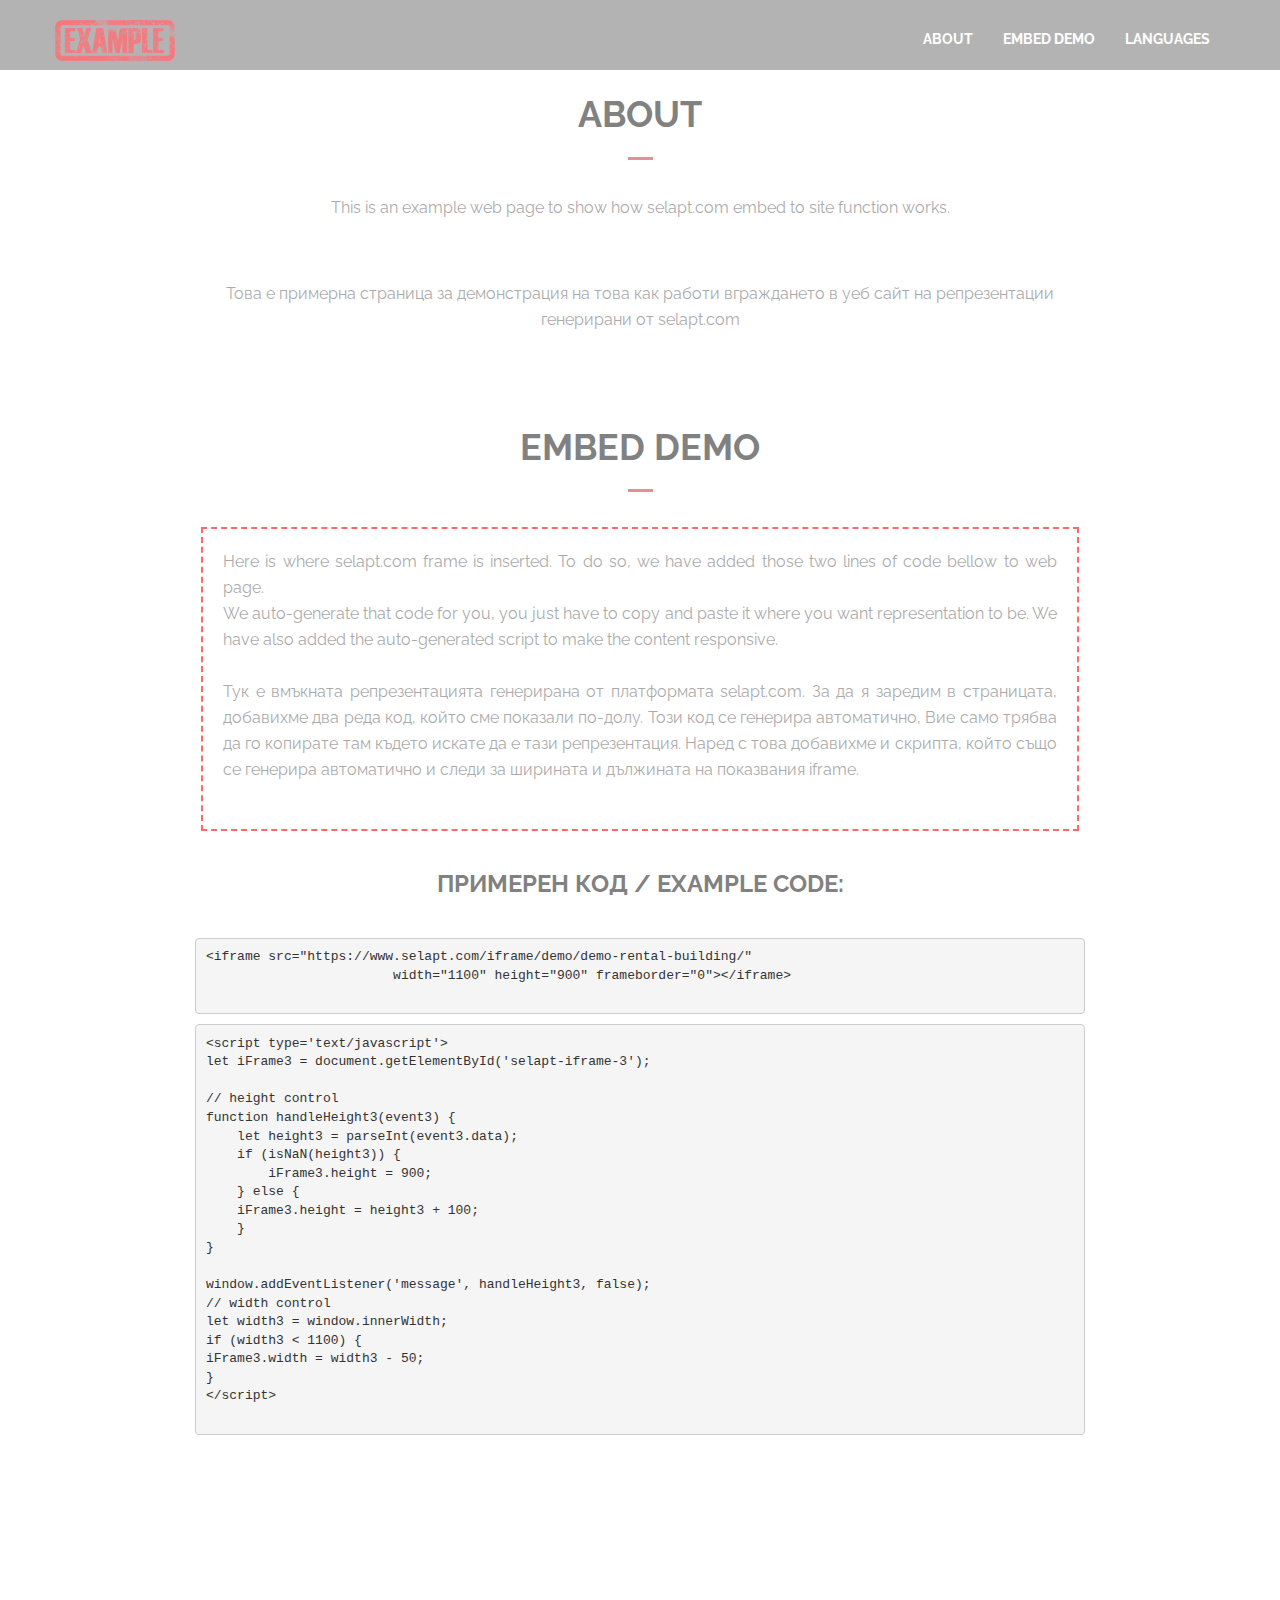
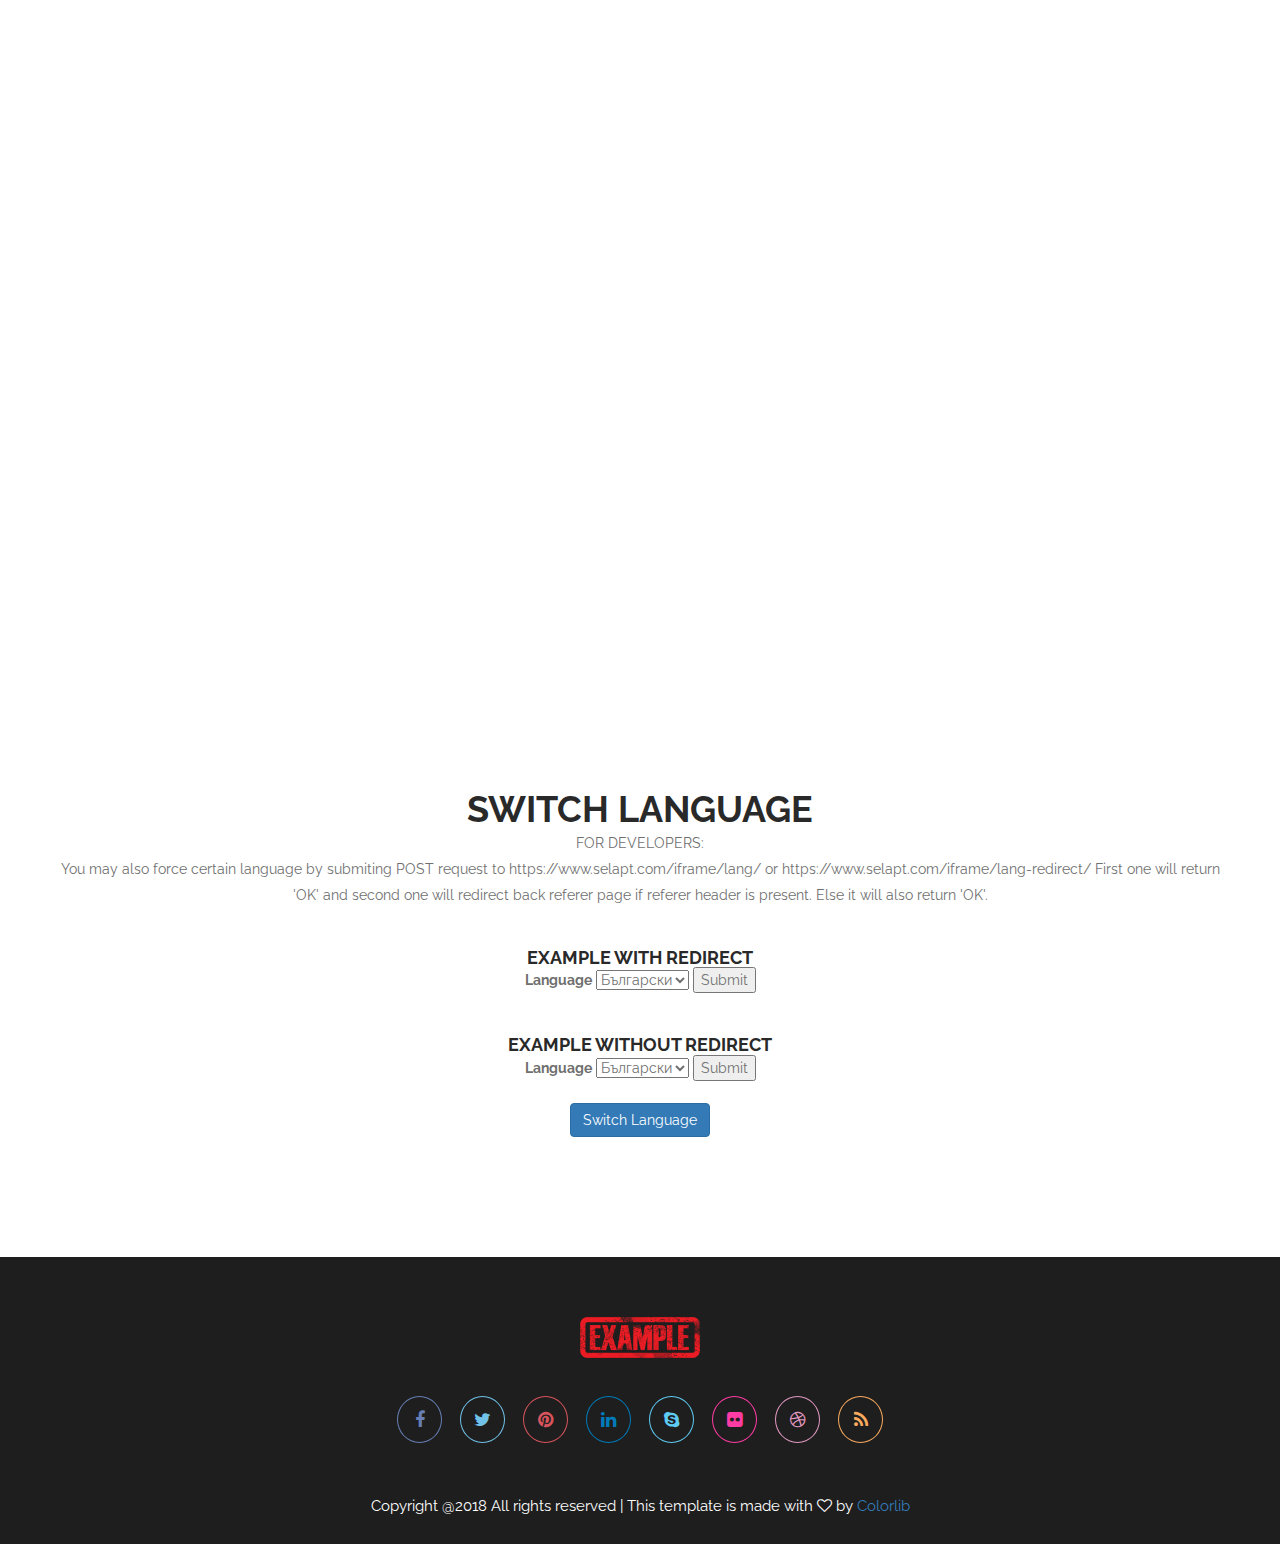
==== commit d5e14ab9: "added script" ====
--- a/index.html
+++ b/index.html
@@ -91,17 +91,40 @@
                     и дължината на показвания iframe.
                     <br>
                     <br>
-                    <code>
-                        &lt;iframe src="https://www.selapt.com/iframe/demo/demo-rental-building/" width="1100"
-                        height="900"
-                        frameborder="0"&gt;
-                        &lt;/iframe&gt;
-                    </code>
-
-
-                </p>
-            </div> <!-- /.theme-title -->
-            <br>
+                </p>
+                <br><br>
+                <h4>Примерен код / Example code:</h4>
+                <br><br>
+                <div class="text-left" style="margin: 0 12%">
+                    <pre id="iframe_address">
+&lt;iframe src="https://www.selapt.com/iframe/demo/demo-rental-building/"
+                        width="1100" height="900" frameborder="0"&gt;&lt;/iframe&gt;
+                </pre>
+                    <pre id="iframe_script">
+&lt;script type='text/javascript'&gt;
+let iFrame3 = document.getElementById('selapt-iframe-3');
+
+// height control
+function handleHeight3(event3) {
+    let height3 = parseInt(event3.data);
+    if (isNaN(height3)) {
+        iFrame3.height = 900;
+    } else {
+    iFrame3.height = height3 + 100;
+    }
+}
+
+window.addEventListener('message', handleHeight3, false);
+// width control
+let width3 = window.innerWidth;
+if (width3 < 1100) {
+iFrame3.width = width3 - 50;
+}
+&lt;/script&gt;
+                    </pre>
+                </div>
+
+            </div>
         </div>
 
 
@@ -130,10 +153,7 @@
                     iFrame3.width = width3 - 50;
                 }
             </script>
-
-        </div>
-
-
+        </div>
     </section>
     <section id="project-section">
         <div class="container">
@@ -213,11 +233,6 @@
                     href="https://colorlib.com" target="_blank">Colorlib</a></p>
         </div>
     </footer>
-
-
-    <!-- =============================================
-        Loading Transition
-    ============================================== -->
     <div id="loader-wrapper">
         <div id="preloader_1">
             <span></span>
@@ -227,49 +242,54 @@
             <span></span>
         </div>
     </div>
-
-
-    <!-- Scroll Top Button -->
     <button class="scroll-top tran3s p-color-bg">
         <i class="fa fa-long-arrow-up" aria-hidden="true"></i>
     </button>
-
-
-    <!-- Js File_________________________________ -->
-
-
-    <!-- Bootstrap JS -->
-    <script type="text/javascript" src="vendor/bootstrap/bootstrap.min.js"></script>
-
-    <!-- Vendor js _________ -->
-
-    <!-- revolution -->
-    <script src="vendor/revolution/jquery.themepunch.tools.min.js"></script>
-    <script src="vendor/revolution/jquery.themepunch.revolution.min.js"></script>
-    <script type="text/javascript" src="vendor/revolution/revolution.extension.slideanims.min.js"></script>
-    <script type="text/javascript" src="vendor/revolution/revolution.extension.layeranimation.min.js"></script>
-    <script type="text/javascript" src="vendor/revolution/revolution.extension.navigation.min.js"></script>
-    <script type="text/javascript" src="vendor/revolution/revolution.extension.kenburn.min.js"></script>
-    <script type="text/javascript" src="vendor/revolution/revolution.extension.actions.min.js"></script>
-    <script type="text/javascript" src="vendor/revolution/revolution.extension.video.min.js"></script>
-
-    <!-- Google map js -->
-    <!-- owl.carousel -->
-    <script type="text/javascript" src="vendor/owl-carousel/owl.carousel.min.js"></script>
-    <!-- mixitUp -->
-    <script type="text/javascript" src="vendor/jquery.mixitup.min.js"></script>
-    <!-- Progress Bar js -->
-    <script type="text/javascript" src="vendor/skills-master/jquery.skills.js"></script>
-    <!-- Validation -->
-    <script type="text/javascript" src="vendor/contact-form/validate.js"></script>
-    <script type="text/javascript" src="vendor/contact-form/jquery.form.js"></script>
-
-
-    <!-- Theme js -->
     <script type="text/javascript" src="js/theme.js"></script>
-    <script type="text/javascript" src="js/map-script.js"></script>
-
-</div> <!-- /.main-page-wrapper -->
+</div>
 </body>
 
-</html>+</html>
+<!--handle parameters-->
+<script>
+
+    window.onload = function update() {
+        let searchParams = new URLSearchParams(window.location.search);
+        if (searchParams.has('address') && searchParams.has('id')) {
+            let iframe_address = $('#iframe_address');
+            let iframe_script = $('#iframe_script');
+            let address_content;
+            address_content = '&lt;iframe src="' + searchParams.get('address') + '"\n' +
+                '                        width="1100" height="900" frameborder="0"&gt;&lt;/iframe&gt;';
+
+            let script_content;
+            id = searchParams.get('id');
+            script_content = "&lt;script type='text/javascript'&gt;\n" +
+                "let iFrame" + id + " = document.getElementById('selapt-iframe-" + id + "');\n" +
+                "\n" +
+                "// height control\n" +
+                "function handleHeight" + id + "(event" + id + ") {\n" +
+                "    let height3 = parseInt(event3.data);\n" +
+                "    if (isNaN(height3)) {\n" +
+                "        iFrame3.height = 900;\n" +
+                "    } else {\n" +
+                "    iFrame3.height = height3 + 100;\n" +
+                "    }\n" +
+                "}\n" +
+                "\n" +
+                "window.addEventListener('message', handleHeight3, false);\n" +
+                "// width control\n" +
+                "let width3 = window.innerWidth;\n" +
+                "if (width3 < 1100) {\n" +
+                "iFrame3.width = width3 - 50;\n" +
+                "}\n" +
+                "&lt;/script&gt;";
+
+
+            iframe_address.html(address_content);
+            iframe_script.html(script_content);
+        }
+    }
+
+
+</script>
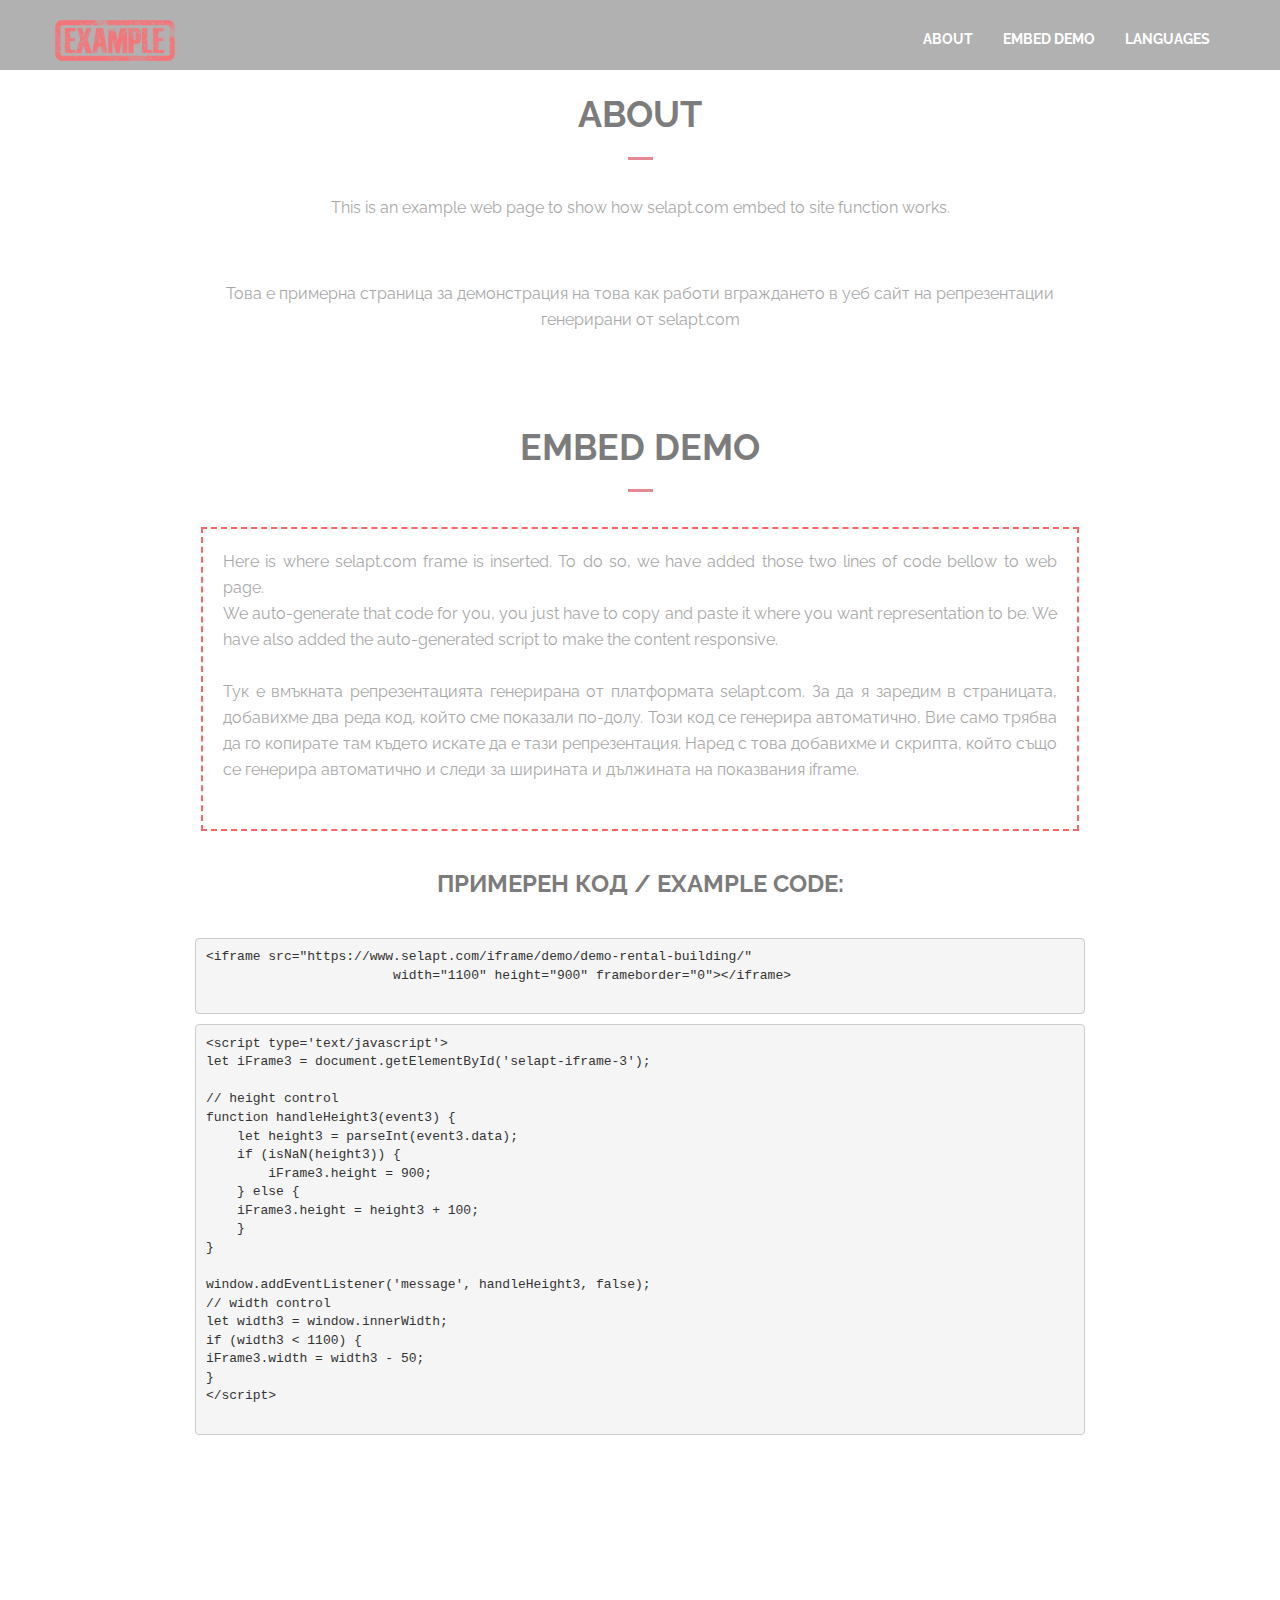
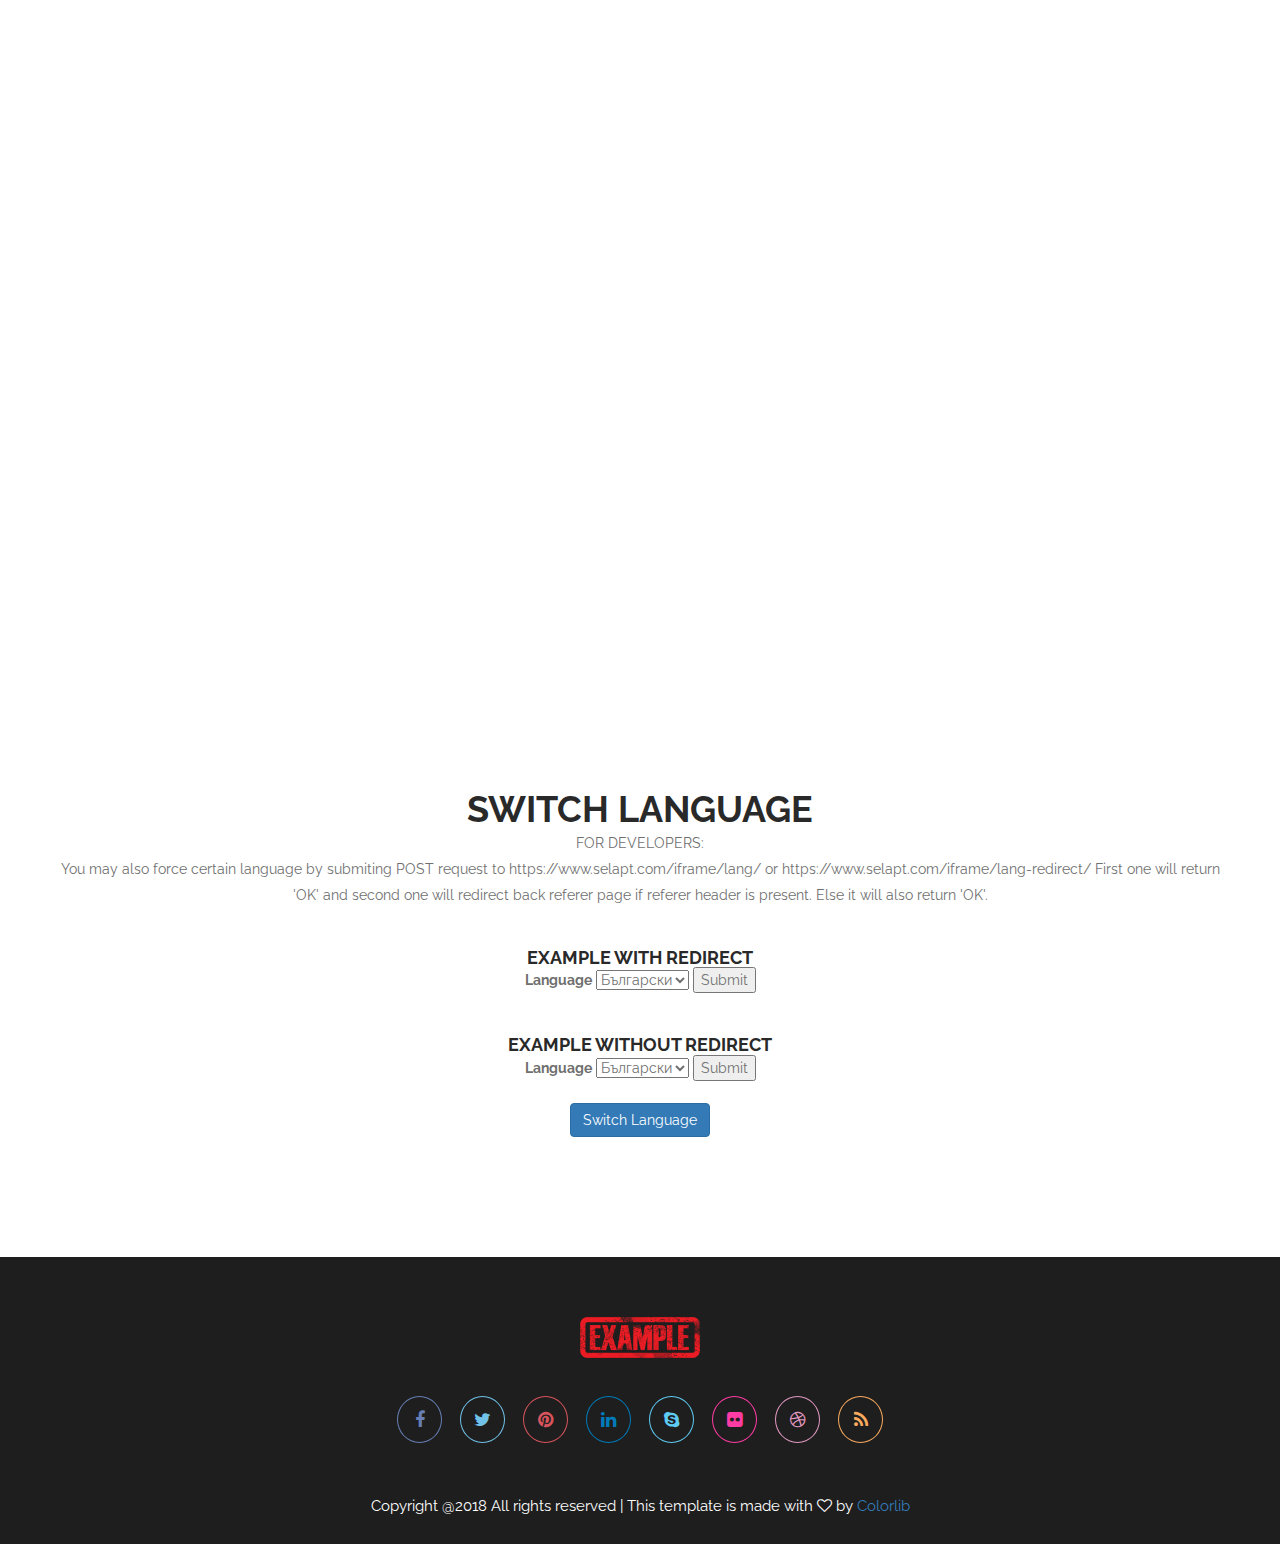
==== commit ab628482: "added script" ====
--- a/index.html
+++ b/index.html
@@ -269,6 +269,9 @@
                 "\n" +
                 "// height control\n" +
                 "function handleHeight" + id + "(event" + id + ") {\n" +
+
+
+
                 "    let height3 = parseInt(event3.data);\n" +
                 "    if (isNaN(height3)) {\n" +
                 "        iFrame3.height = 900;\n" +
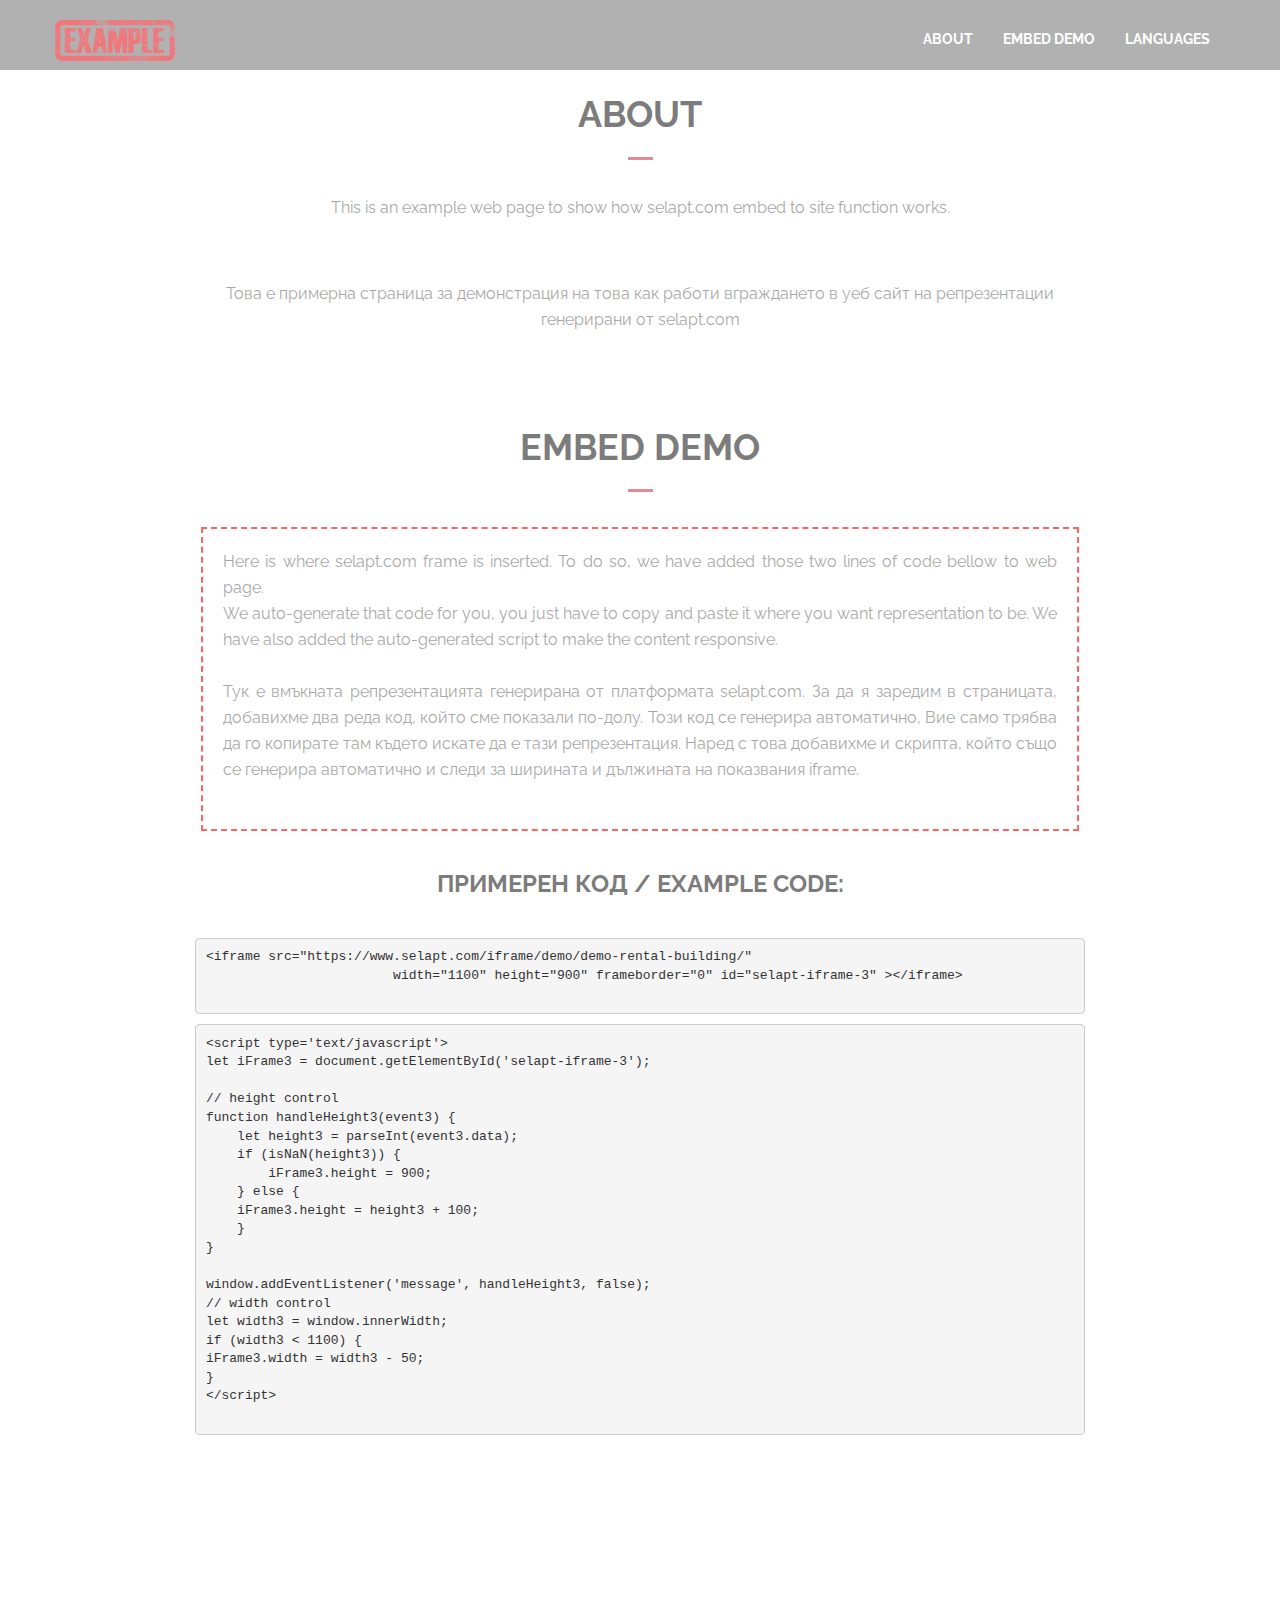
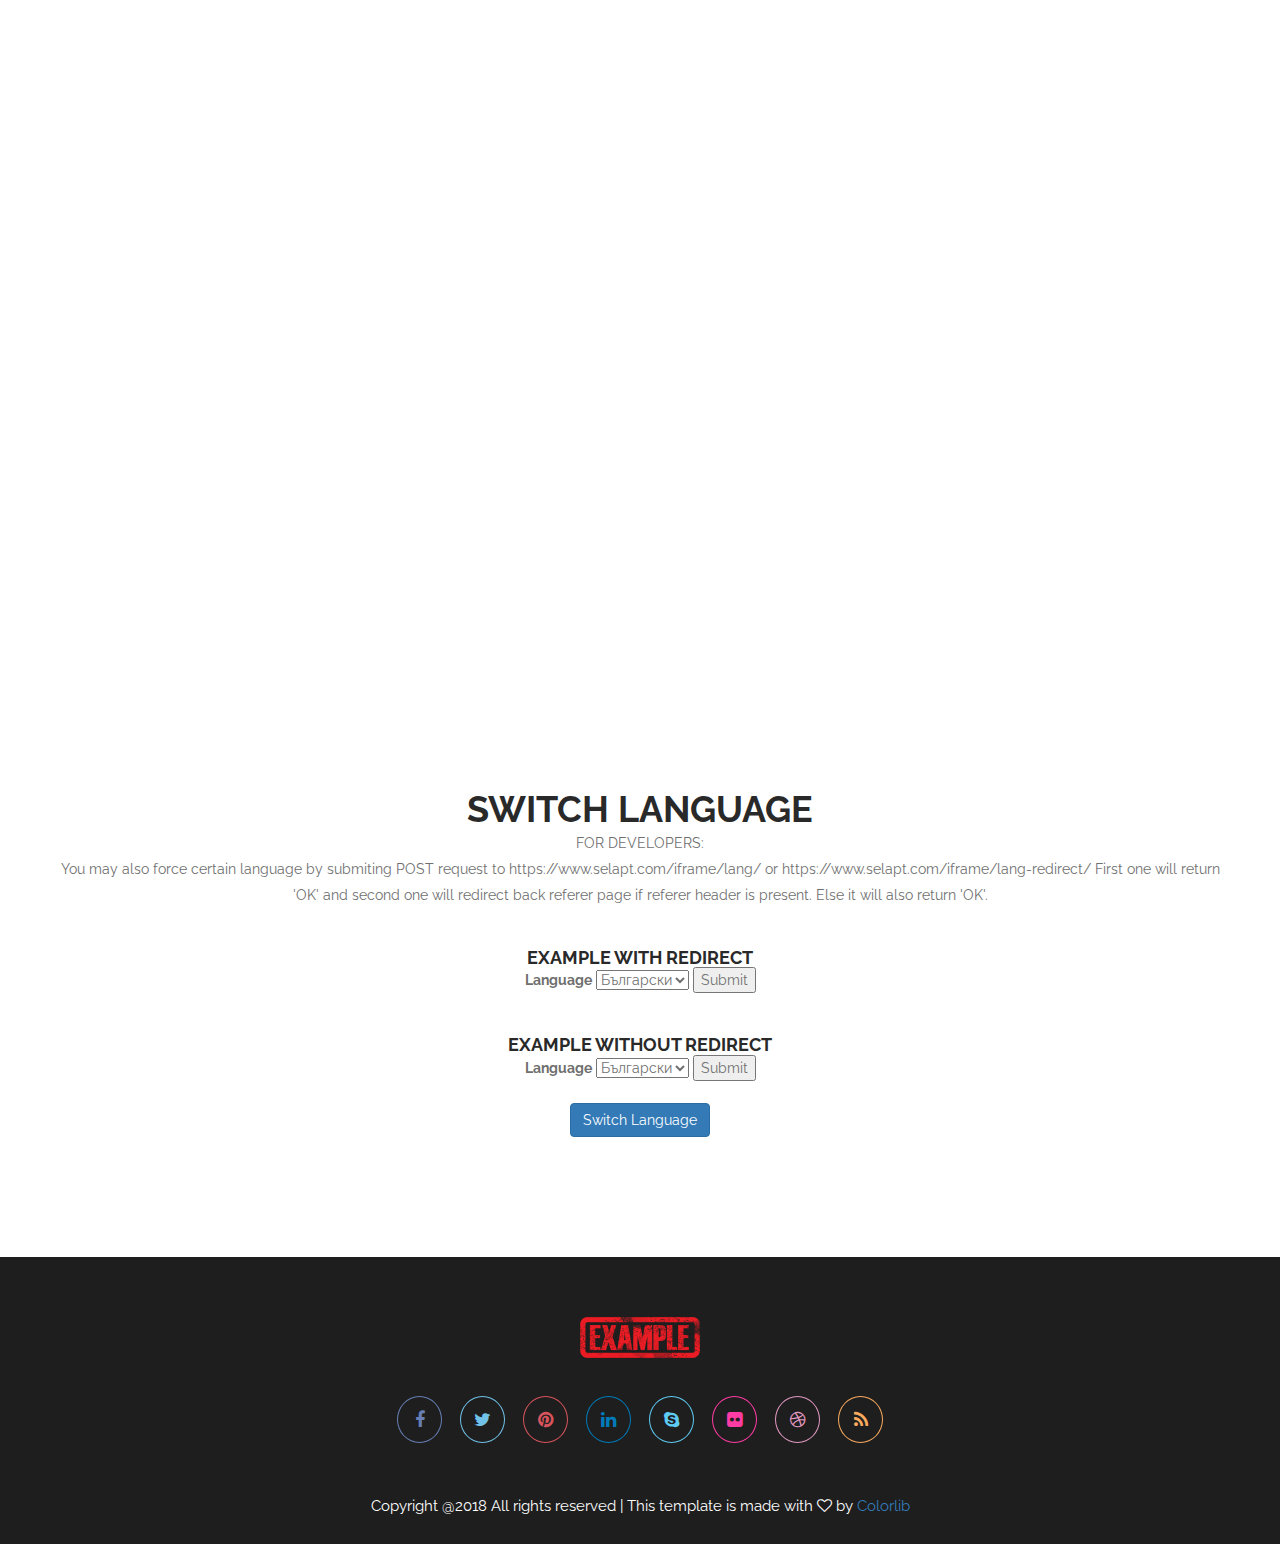
==== commit 612bf7a2: "address handle pre handle" ====
--- a/index.html
+++ b/index.html
@@ -3,20 +3,13 @@
 
 <head>
     <meta charset="UTF-8">
-    <!-- For IE -->
     <meta http-equiv="X-UA-Compatible" content="IE=edge">
-
-    <!-- For Resposive Device -->
     <meta name="viewport" content="width=device-width, initial-scale=1.0">
     <title>Web Page Example</title>
-    <!-- Favicon -->
     <link rel="icon" type="image/png" sizes="56x56" href="images/fav-icon/icon.png">
-    <!-- Main style sheet -->
     <link rel="stylesheet" type="text/css" href="css/style.css">
-    <!-- responsive style sheet -->
     <link rel="stylesheet" type="text/css" href="css/responsive.css">
     <script src="https://cdnjs.cloudflare.com/ajax/libs/jquery/3.0.0/jquery.min.js"></script>
-    <!-- Fix Internet Explorer ______________________________________-->
 
     <!--[if lt IE 9]>
     <script src="http://html5shiv.googlecode.com/svn/trunk/html5.js"></script>
@@ -28,14 +21,10 @@
 
 <body>
 <div class="main-page-wrapper">
-
     <header class="theme-main-header">
         <div class="container">
             <a href="index.html" class="logo float-left tran4s"><img src="images/logo/logo.png" alt="Logo"></a>
-
-            <!-- ========================= Theme Feature Page Menu ======================= -->
             <nav class="navbar float-right theme-main-menu one-page-menu">
-                <!-- Brand and toggle get grouped for better mobile display -->
                 <div class="navbar-header">
                     <button type="button" class="navbar-toggle collapsed" data-toggle="collapse"
                             data-target="#navbar-collapse-1" aria-expanded="false">
@@ -44,15 +33,14 @@
                         <i class="fa fa-bars" aria-hidden="true"></i>
                     </button>
                 </div>
-                <!-- Collect the nav links, forms, and other content for toggling -->
                 <div class="collapse navbar-collapse" id="navbar-collapse-1">
                     <ul class="nav navbar-nav">
                         <li><a href="#about-us">ABOUT</a></li>
                         <li><a href="#iframe-demo">EMBED DEMO</a></li>
                         <li><a href="#project-section">LANGUAGES</a></li>
                     </ul>
-                </div><!-- /.navbar-collapse -->
-            </nav> <!-- /.theme-feature-menu -->
+                </div>
+            </nav>
         </div>
     </header>
 
@@ -98,7 +86,7 @@
                 <div class="text-left" style="margin: 0 12%">
                     <pre id="iframe_address">
 &lt;iframe src="https://www.selapt.com/iframe/demo/demo-rental-building/"
-                        width="1100" height="900" frameborder="0"&gt;&lt;/iframe&gt;
+                        width="1100" height="900" frameborder="0" id="selapt-iframe-3" &gt;&lt;/iframe&gt;
                 </pre>
                     <pre id="iframe_script">
 &lt;script type='text/javascript'&gt;
@@ -246,53 +234,53 @@
         <i class="fa fa-long-arrow-up" aria-hidden="true"></i>
     </button>
     <script type="text/javascript" src="js/theme.js"></script>
+    <!--handle parameters-->
+    <script>
+        window.onload = function update() {
+            let searchParams = new URLSearchParams(window.location.search);
+            if (searchParams.has('address') && searchParams.has('id')) {
+                let iframe_address = $('#iframe_address');
+                let iframe_script = $('#iframe_script');
+                let address_content;
+                id = searchParams.get('id');
+                address = searchParams.get('address');
+                // change iframe address
+                $('#selapt-iframe-3').attr('src', address);
+                // change pre texts
+                address_content = '&lt;iframe src="' + searchParams.get('address') + '"\n' +
+                    '                        width="1100" height="900" frameborder="0" id="selapt-iframe-' + id + '" &gt;&lt;/iframe&gt;';
+
+                let script_content;
+                script_content = "&lt;script type='text/javascript'&gt;\n" +
+                    "let iFrame" + id + " = document.getElementById('selapt-iframe-" + id + "');\n" +
+                    "\n" +
+                    "// height control\n" +
+                    "function handleHeight" + id + "(event" + id + ") {\n" +
+                    "    let height" + id + "= parseInt(event" + id + ".data);\n" +
+                    "    if (isNaN(height" + id + ")) {\n" +
+                    "        iFrame" + id + ".height = 900;\n" +
+                    "    } else {\n" +
+                    "    iFrame" + id + ".height = height" + id + " + 100;\n" +
+                    "    }\n" +
+                    "}\n" +
+                    "\n" +
+                    "window.addEventListener('message', handleHeight" + id + ", false);\n" +
+                    "// width control\n" +
+                    "let width" + id + " = window.innerWidth;\n" +
+                    "if (width" + id + " < 1100) {\n" +
+                    "iFrame" + id + ".width = width" + id + " - 50;\n" +
+                    "}\n" +
+                    "&lt;/script&gt;";
+
+                iframe_address.html(address_content);
+                iframe_script.html(script_content);
+            }
+        }
+
+
+    </script>
+
 </div>
 </body>
 
 </html>
-<!--handle parameters-->
-<script>
-
-    window.onload = function update() {
-        let searchParams = new URLSearchParams(window.location.search);
-        if (searchParams.has('address') && searchParams.has('id')) {
-            let iframe_address = $('#iframe_address');
-            let iframe_script = $('#iframe_script');
-            let address_content;
-            address_content = '&lt;iframe src="' + searchParams.get('address') + '"\n' +
-                '                        width="1100" height="900" frameborder="0"&gt;&lt;/iframe&gt;';
-
-            let script_content;
-            id = searchParams.get('id');
-            script_content = "&lt;script type='text/javascript'&gt;\n" +
-                "let iFrame" + id + " = document.getElementById('selapt-iframe-" + id + "');\n" +
-                "\n" +
-                "// height control\n" +
-                "function handleHeight" + id + "(event" + id + ") {\n" +
-
-
-
-                "    let height3 = parseInt(event3.data);\n" +
-                "    if (isNaN(height3)) {\n" +
-                "        iFrame3.height = 900;\n" +
-                "    } else {\n" +
-                "    iFrame3.height = height3 + 100;\n" +
-                "    }\n" +
-                "}\n" +
-                "\n" +
-                "window.addEventListener('message', handleHeight3, false);\n" +
-                "// width control\n" +
-                "let width3 = window.innerWidth;\n" +
-                "if (width3 < 1100) {\n" +
-                "iFrame3.width = width3 - 50;\n" +
-                "}\n" +
-                "&lt;/script&gt;";
-
-
-            iframe_address.html(address_content);
-            iframe_script.html(script_content);
-        }
-    }
-
-
-</script>
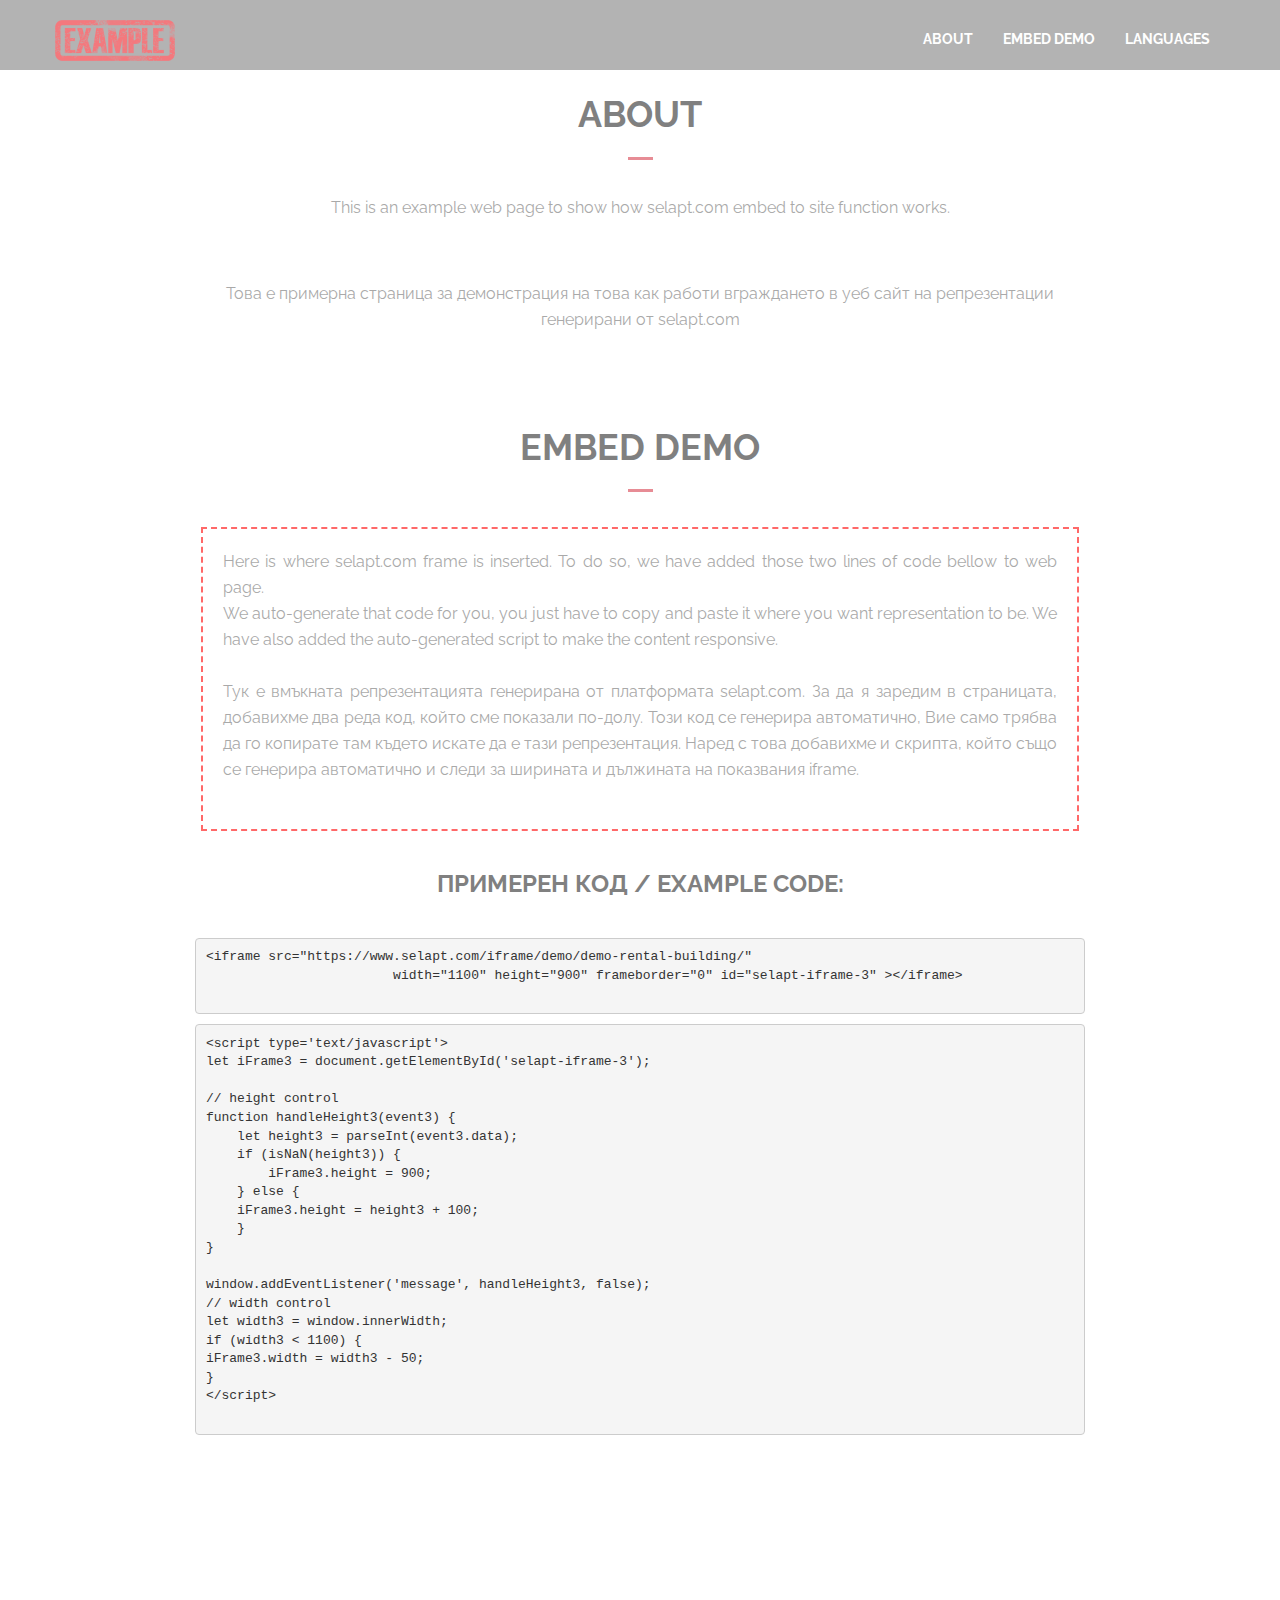
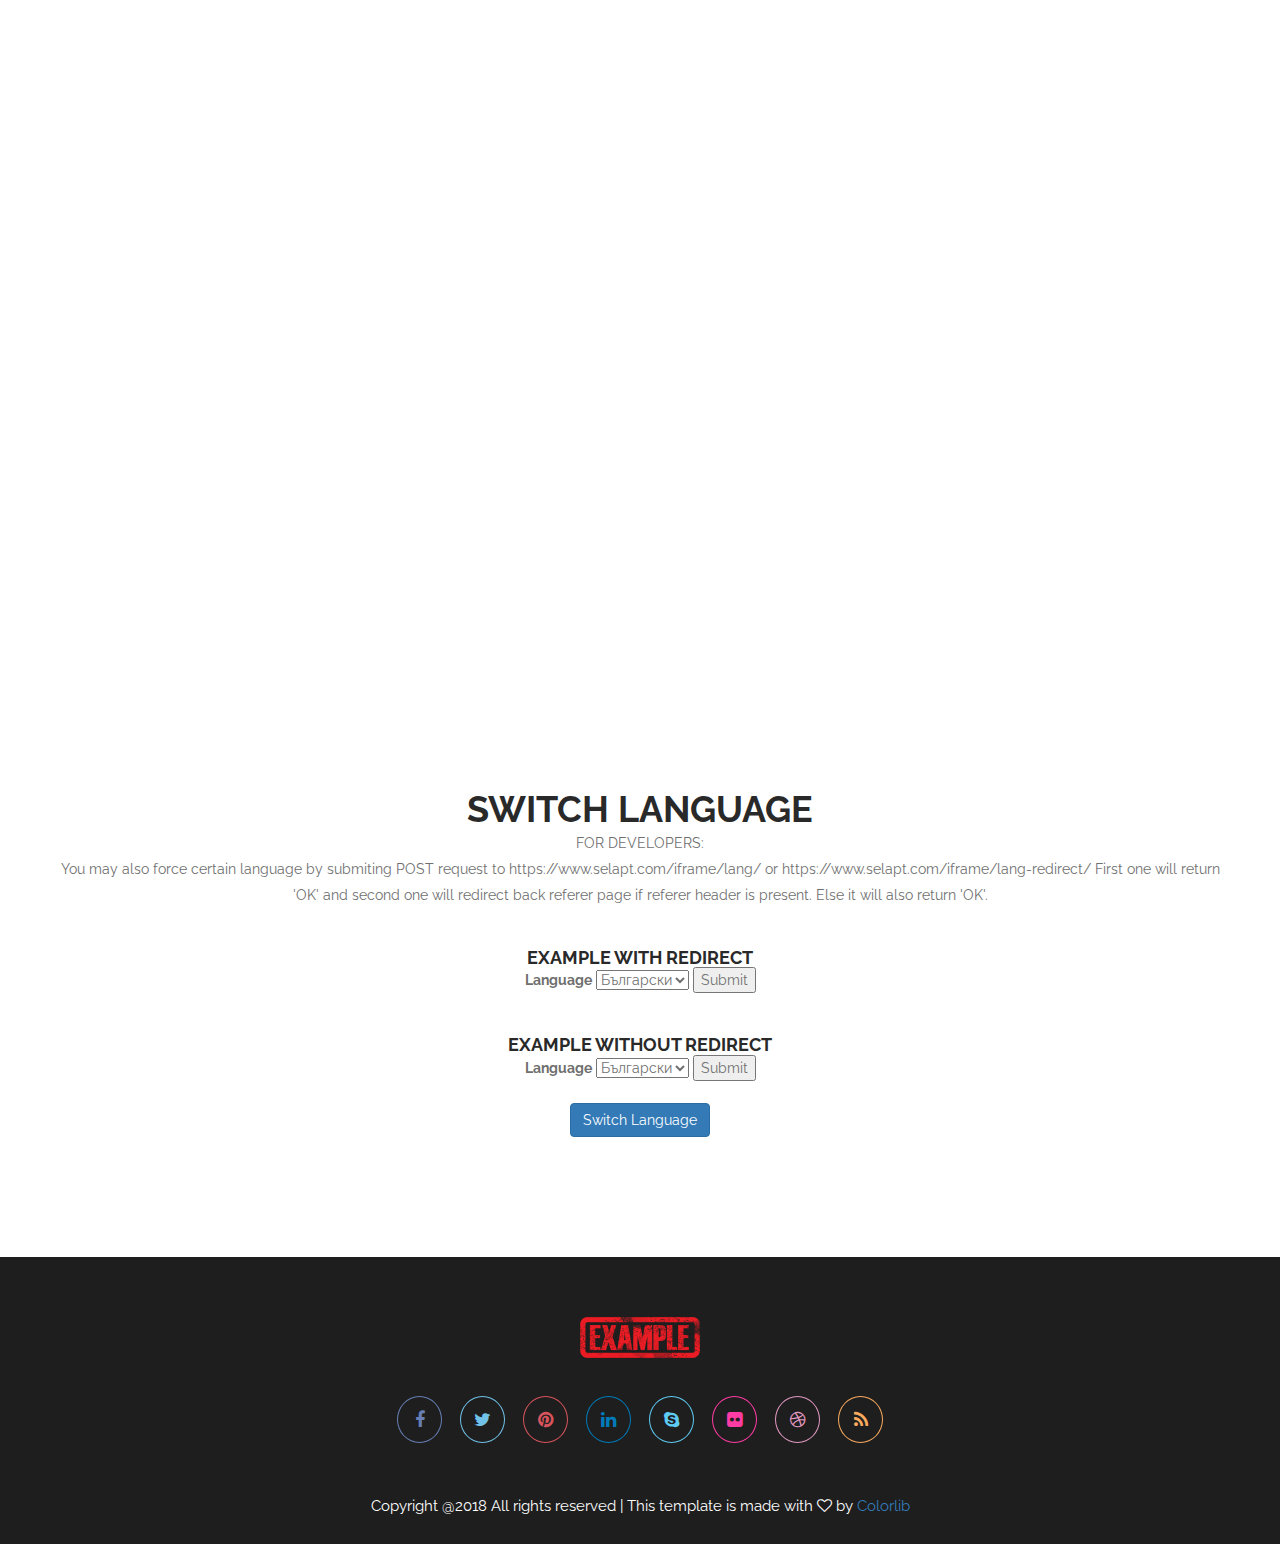
==== commit 1c70b909: "window.innerWidth replaces" ====
--- a/index.html
+++ b/index.html
@@ -136,7 +136,7 @@
 
                 window.addEventListener('message', handleHeight3, false);
                 // width control
-                let width3 = window.innerWidth;
+                let width3 = window.document.documentElement.clientWidth;
                 if (width3 < 1100) {
                     iFrame3.width = width3 - 50;
                 }
@@ -266,7 +266,7 @@
                     "\n" +
                     "window.addEventListener('message', handleHeight" + id + ", false);\n" +
                     "// width control\n" +
-                    "let width" + id + " = window.innerWidth;\n" +
+                    "let width" + id + " = document.documentElement.clientWidth;\n" +
                     "if (width" + id + " < 1100) {\n" +
                     "iFrame" + id + ".width = width" + id + " - 50;\n" +
                     "}\n" +
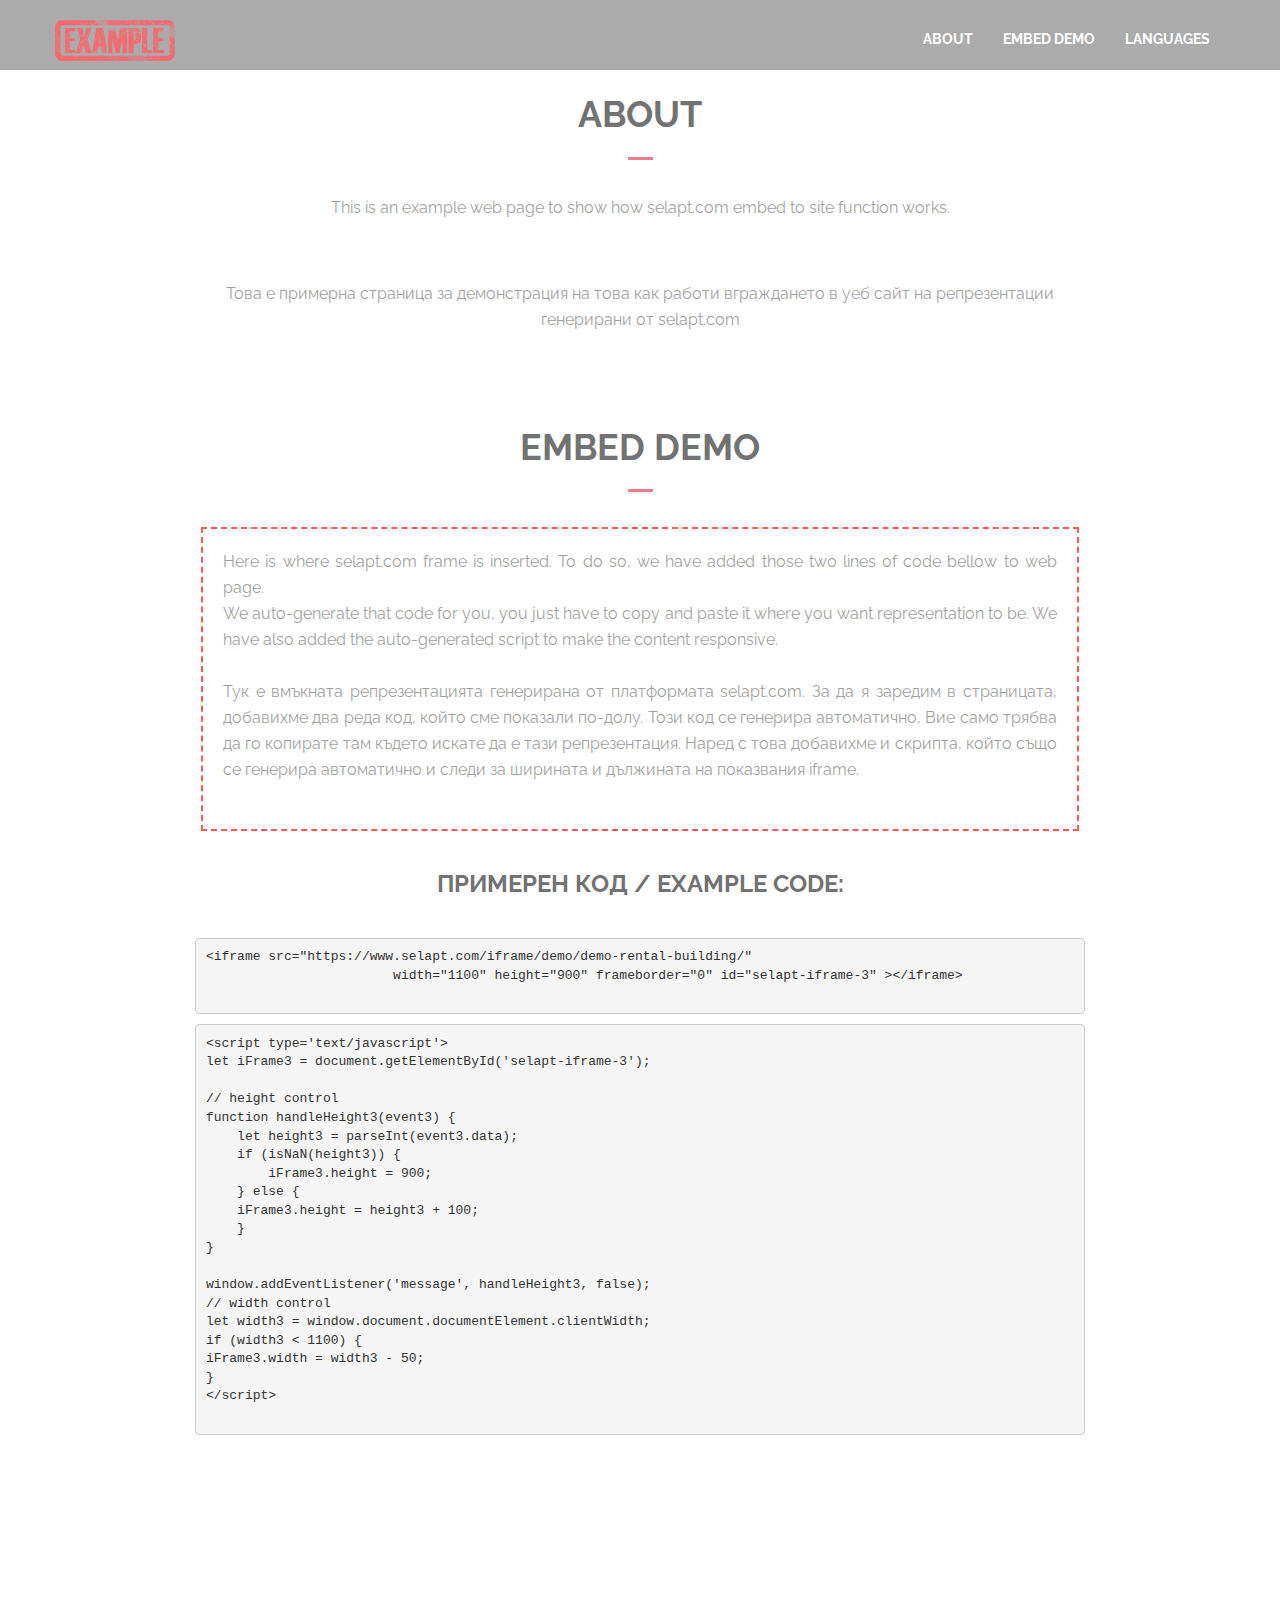
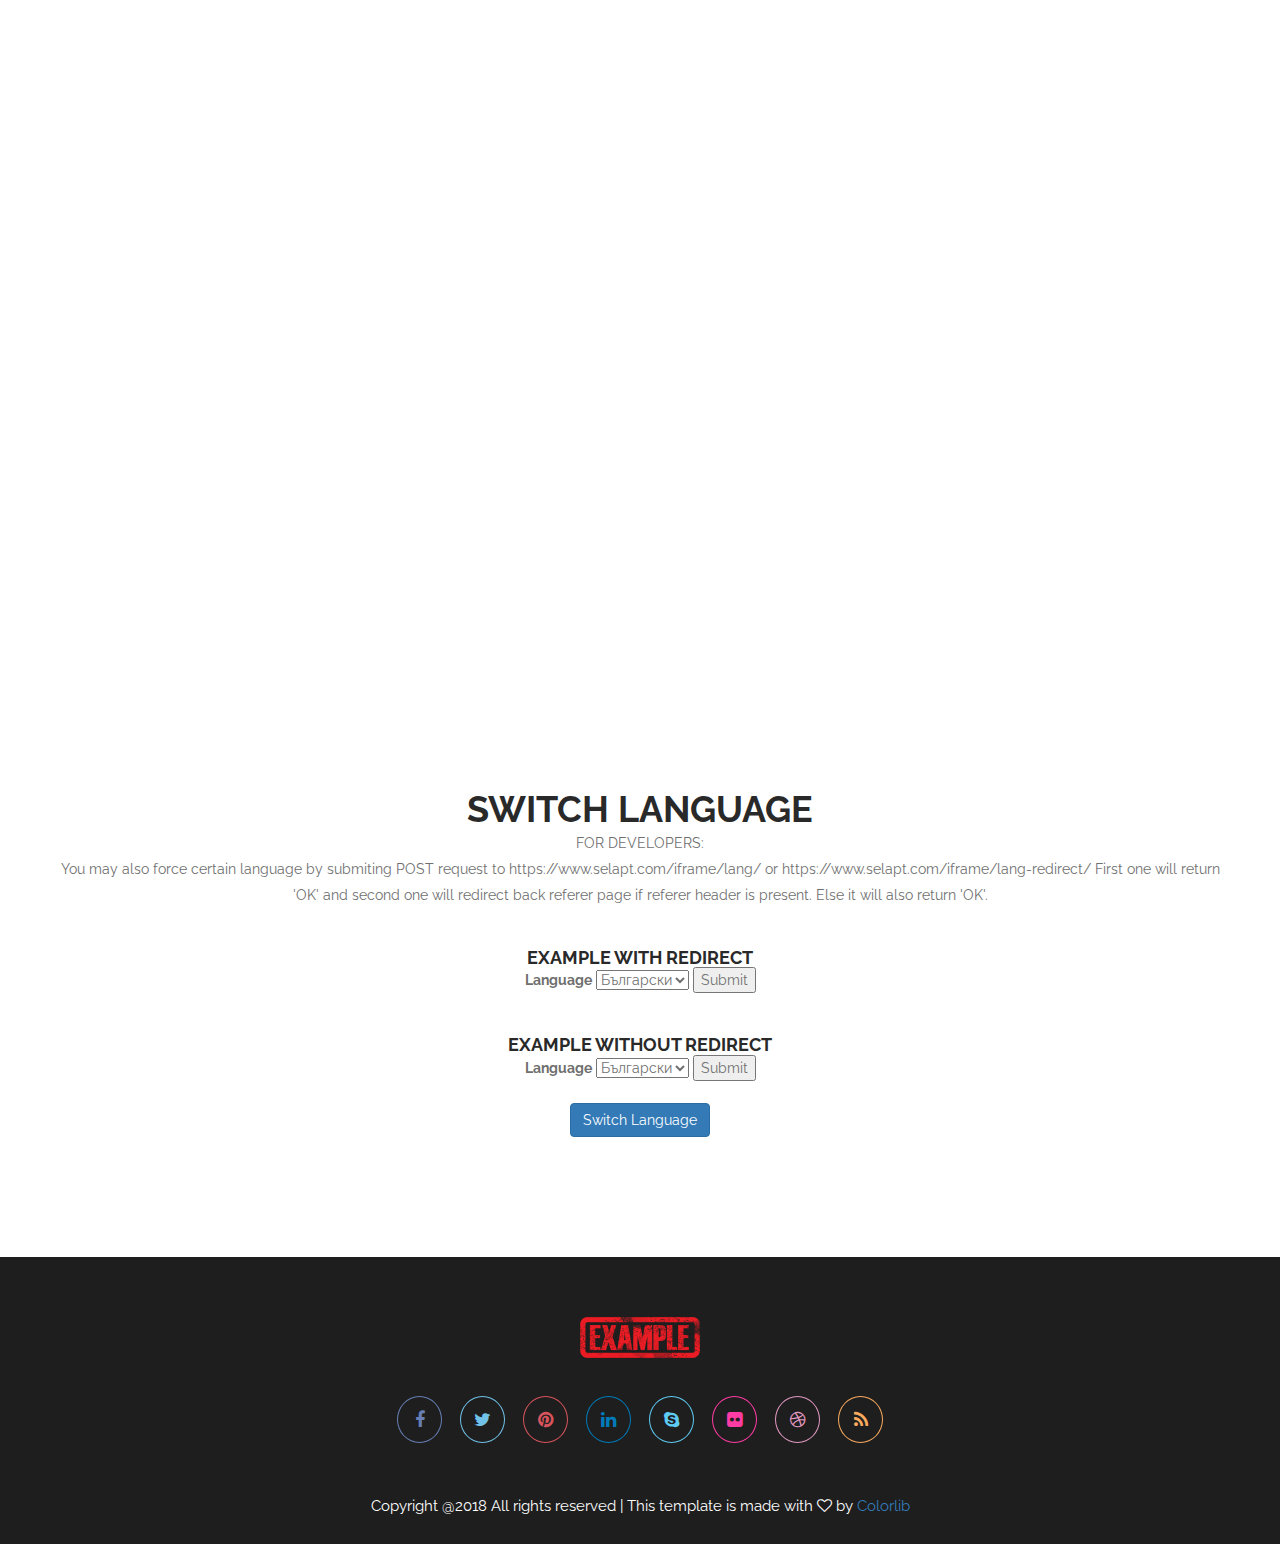
==== commit df6796b9: "window.innerWidth replaces" ====
--- a/index.html
+++ b/index.html
@@ -104,7 +104,7 @@
 
 window.addEventListener('message', handleHeight3, false);
 // width control
-let width3 = window.innerWidth;
+let width3 = window.document.documentElement.clientWidth;
 if (width3 < 1100) {
 iFrame3.width = width3 - 50;
 }
